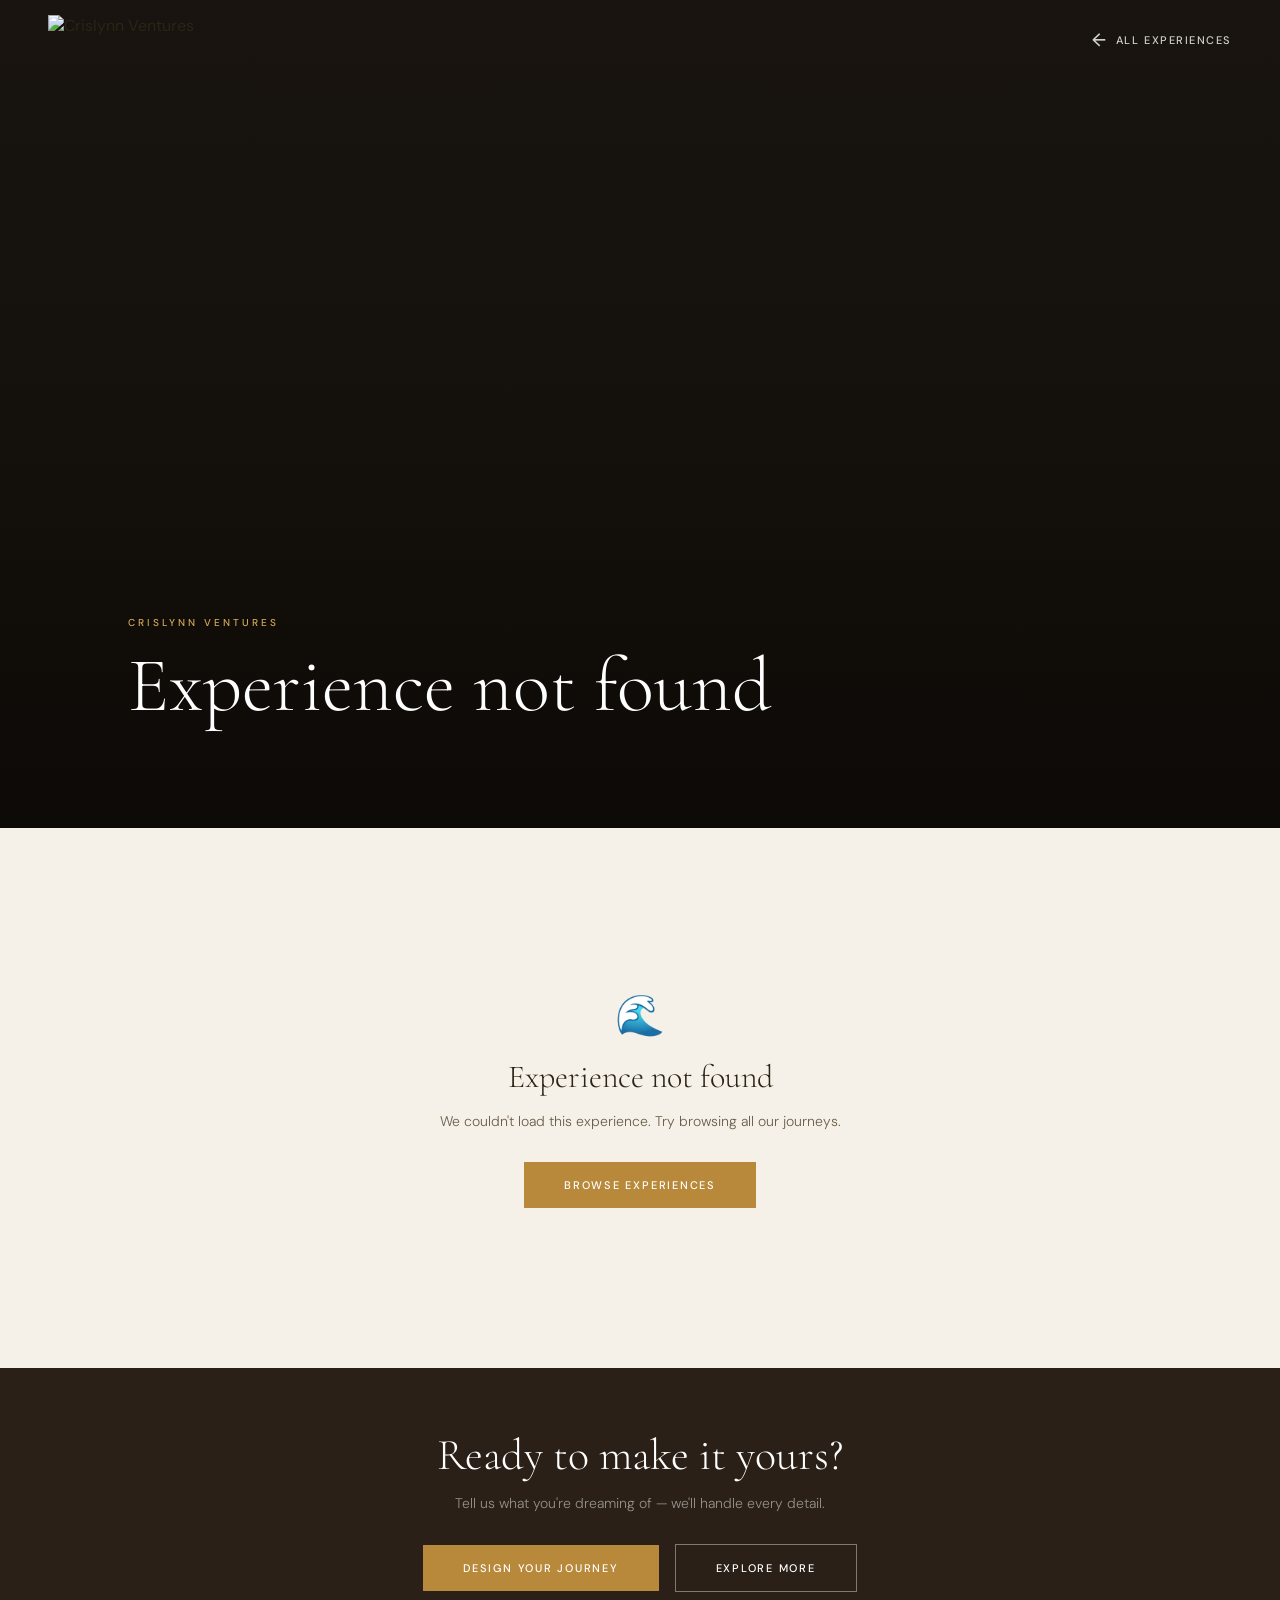
==== experience.html @ db5f06ef "Update experience.html" ====
<!DOCTYPE html>
<html lang="en">
<head>
  <meta charset="UTF-8">
  <meta name="viewport" content="width=device-width, initial-scale=1.0">
  <title>Experience — Crislynn Ventures</title>
  <meta name="description" content="">

  <!-- OG tags — filled dynamically -->
  <meta property="og:type" content="website">
  <meta property="og:site_name" content="Crislynn Ventures">
  <meta property="og:title" content="">
  <meta property="og:description" content="">
  <meta property="og:image" content="">

  <link rel="preconnect" href="https://fonts.googleapis.com">
  <link rel="preconnect" href="https://fonts.gstatic.com" crossorigin>
  <link href="https://fonts.googleapis.com/css2?family=Cormorant+Garamond:ital,wght@0,300;0,400;0,500;1,300;1,400&family=DM+Sans:wght@300;400;500&display=swap" rel="stylesheet">

  <style>
    *, *::before, *::after { box-sizing: border-box; margin: 0; padding: 0; }
    :root {
      --gold: #B8893A;
      --gold-light: #D4A85A;
      --gold-pale: #E8C98A;
      --dark: #1A1510;
      --dark-mid: #2A2018;
      --cream: #F5F0E8;
      --text-dark: #2C2416;
      --text-mid: #6B5E4A;
      --text-light: #9A8C7A;
      --maroon: #551516;
      --green: #02423E;
      --white: #FFFFFF;
      --nav-h: 80px;
    }
    html { scroll-behavior: smooth; }
    body { font-family: 'DM Sans', sans-serif; background: var(--cream); color: var(--text-dark); }

    /* ── NAV ── */
    nav {
      position: fixed; top: 0; left: 0; right: 0; z-index: 100;
      height: var(--nav-h);
      display: flex; align-items: center; justify-content: space-between;
      padding: 0 48px;
      transition: background 0.4s, box-shadow 0.4s;
    }
    nav.scrolled { background: var(--maroon); box-shadow: 0 1px 0 #a7703a; }
    .nav-logo img { height: 50px; width: auto; display: block; }
    .nav-back {
      font-size: 11px; font-weight: 500; letter-spacing: 0.14em; text-transform: uppercase;
      color: rgba(255,255,255,0.8); text-decoration: none;
      display: flex; align-items: center; gap: 8px;
      transition: color 0.3s;
    }
    .nav-back:hover { color: var(--gold-pale); }
    .nav-back-arrow { font-size: 18px; line-height: 1; }

    /* ── HERO ── */
    .exp-hero {
      height: 92vh; min-height: 600px;
      position: relative; overflow: hidden;
      display: flex; align-items: flex-end;
    }
    .exp-hero-media {
      position: absolute; inset: 0;
      background: var(--dark); /* fallback */
    }
    .exp-hero-media img,
    .exp-hero-media video {
      position: absolute; inset: 0;
      width: 100%; height: 100%;
      object-fit: cover;
      display: block;
    }
    .exp-hero-overlay {
      position: absolute; inset: 0;
      background: linear-gradient(to top, rgba(10,8,5,0.85) 0%, rgba(10,8,5,0.35) 50%, rgba(10,8,5,0.1) 100%);
    }
    .exp-hero-content {
      position: relative; z-index: 2;
      padding: 0 10vw 80px;
      max-width: 900px;
    }
    .exp-hero-eyebrow {
      font-size: 10px; font-weight: 500; letter-spacing: 0.3em; text-transform: uppercase;
      color: var(--gold-light); margin-bottom: 16px; display: block;
    }
    .exp-hero-title {
      font-family: 'Cormorant Garamond', serif;
      font-size: clamp(40px, 6vw, 80px);
      font-weight: 300; color: var(--white);
      line-height: 1.08; margin-bottom: 20px;
    }
    .exp-hero-desc {
      font-size: 16px; font-weight: 300;
      color: rgba(255,255,255,0.7);
      line-height: 1.75; max-width: 560px;
    }

    /* ── LOADING / ERROR ── */
    .state-screen {
      min-height: 60vh; display: flex;
      flex-direction: column; align-items: center; justify-content: center;
      gap: 16px; text-align: center; padding: 48px;
    }
    .state-screen .icon { font-size: 40px; }
    .state-screen h2 {
      font-family: 'Cormorant Garamond', serif;
      font-size: 32px; font-weight: 300; color: var(--text-dark);
    }
    .state-screen p { font-size: 14px; font-weight: 300; color: var(--text-mid); }
    .spinner {
      width: 32px; height: 32px;
      border: 2px solid rgba(184,137,58,0.2);
      border-top-color: var(--gold);
      border-radius: 50%;
      animation: spin 0.8s linear infinite;
    }
    @keyframes spin { to { transform: rotate(360deg); } }

    /* ── CONTENT BODY ── */
    .exp-body {
      max-width: 1100px; margin: 0 auto;
      padding: 80px 48px;
      display: grid;
      grid-template-columns: 1.1fr 0.9fr;
      gap: 80px;
      align-items: start;
    }

    /* left: about + itinerary */
    .exp-about-label {
      font-size: 10px; font-weight: 500; letter-spacing: 0.3em; text-transform: uppercase;
      color: var(--gold); margin-bottom: 16px; display: block;
    }
    .exp-about-title {
      font-family: 'Cormorant Garamond', serif;
      font-size: clamp(28px, 3.5vw, 44px);
      font-weight: 300; color: var(--text-dark);
      line-height: 1.2; margin-bottom: 24px;
    }
    .exp-about-body {
      font-size: 15px; font-weight: 300;
      color: var(--text-mid); line-height: 1.85;
      margin-bottom: 48px;
    }

    /* itinerary */
    .itinerary-heading {
      font-size: 10px; font-weight: 500; letter-spacing: 0.3em;
      text-transform: uppercase; color: var(--gold);
      margin-bottom: 24px; display: block;
      padding-top: 40px;
      border-top: 1px solid rgba(107,94,74,0.15);
    }
    .itinerary-list { list-style: none; }
    .itinerary-item {
      display: flex; gap: 16px; align-items: flex-start;
      padding: 14px 0;
      border-bottom: 1px solid rgba(107,94,74,0.1);
    }
    .itinerary-dot {
      width: 7px; height: 7px; border-radius: 50%;
      background: var(--gold); flex-shrink: 0; margin-top: 6px;
    }
    .itinerary-text {
      font-size: 14px; font-weight: 300;
      color: var(--text-mid); line-height: 1.6;
    }

    /* right: booking card */
    .booking-card {
      background: var(--white);
      border: 1px solid rgba(107,94,74,0.12);
      padding: 36px 32px;
      position: sticky; top: 100px;
    }
    .booking-tag {
      display: inline-block;
      font-size: 9px; letter-spacing: 0.2em; text-transform: uppercase;
      background: var(--maroon); color: var(--white);
      padding: 5px 12px; margin-bottom: 20px;
    }
    .booking-title {
      font-family: 'Cormorant Garamond', serif;
      font-size: 26px; font-weight: 300; color: var(--text-dark);
      line-height: 1.2; margin-bottom: 8px;
    }
    .booking-price {
      font-size: 13px; font-weight: 300; color: var(--text-light);
      margin-bottom: 28px;
    }
    .booking-price strong {
      font-family: 'Cormorant Garamond', serif;
      font-size: 36px; font-weight: 300; color: var(--text-dark);
    }
    .booking-divider { height: 1px; background: rgba(107,94,74,0.12); margin: 0 0 24px; }
    .booking-detail { display: flex; justify-content: space-between; margin-bottom: 14px; }
    .booking-detail-label { font-size: 11px; color: var(--text-light); letter-spacing: 0.05em; }
    .booking-detail-value { font-size: 13px; font-weight: 500; color: var(--text-dark); }
    .booking-includes {
      margin: 24px 0;
      padding: 20px;
      background: rgba(184,137,58,0.06);
    }
    .booking-includes-label {
      font-size: 9px; letter-spacing: 0.2em; text-transform: uppercase;
      color: var(--gold); margin-bottom: 12px; display: block;
    }
    .booking-include-item {
      font-size: 13px; font-weight: 300; color: var(--text-mid);
      padding: 5px 0;
      display: flex; gap: 8px; align-items: center;
    }
    .booking-include-item::before {
      content: '✓'; color: var(--green);
      font-size: 12px; font-weight: 500; flex-shrink: 0;
    }
    .booking-cta {
      display: block; width: 100%; text-align: center;
      background: var(--maroon); color: var(--white);
      padding: 16px 24px;
      font-size: 11px; font-weight: 500; letter-spacing: 0.16em; text-transform: uppercase;
      text-decoration: none; border: none; cursor: pointer;
      transition: background 0.3s; margin-top: 8px;
    }
    .booking-cta:hover { background: var(--dark); }
    .booking-note {
      font-size: 11px; font-weight: 300; color: var(--text-light);
      text-align: center; margin-top: 12px; line-height: 1.5;
    }

    /* ── GALLERY ── */
    .exp-gallery {
      max-width: 1100px; margin: 0 auto;
      padding: 0 48px 80px;
    }
    .gallery-label {
      font-size: 10px; font-weight: 500; letter-spacing: 0.3em;
      text-transform: uppercase; color: var(--gold);
      margin-bottom: 24px; display: block;
    }
    .gallery-grid {
      display: grid;
      grid-template-columns: repeat(3, 1fr);
      gap: 12px;
    }
    .gallery-img {
      aspect-ratio: 4/3; object-fit: cover;
      width: 100%; display: block;
      transition: opacity 0.3s;
    }
    .gallery-img:hover { opacity: 0.88; }

    /* ── FOOTER STRIP ── */
    .exp-footer-strip {
      background: var(--dark-mid);
      padding: 60px 48px;
      text-align: center;
    }
    .exp-footer-strip h3 {
      font-family: 'Cormorant Garamond', serif;
      font-size: clamp(28px, 3.5vw, 44px);
      font-weight: 300; color: var(--white);
      margin-bottom: 12px;
    }
    .exp-footer-strip p {
      font-size: 14px; font-weight: 300; color: rgba(255,255,255,0.5);
      margin-bottom: 32px;
    }
    .btn-primary {
      background: var(--gold); color: var(--white);
      padding: 16px 40px;
      font-size: 11px; font-weight: 500; letter-spacing: 0.16em; text-transform: uppercase;
      text-decoration: none; display: inline-block;
      transition: background 0.3s;
    }
    .btn-primary:hover { background: var(--maroon); }
    .btn-outline {
      background: transparent; color: var(--white);
      padding: 16px 40px;
      font-size: 11px; font-weight: 500; letter-spacing: 0.16em; text-transform: uppercase;
      text-decoration: none; display: inline-block;
      border: 1px solid rgba(255,255,255,0.4);
      margin-left: 12px;
      transition: border-color 0.3s, background 0.3s;
    }
    .btn-outline:hover { border-color: var(--white); background: rgba(255,255,255,0.08); }

    /* responsive */
    @media (max-width: 900px) {
      .exp-body { grid-template-columns: 1fr; padding: 60px 24px; gap: 48px; }
      .booking-card { position: static; }
      .exp-gallery { padding: 0 24px 60px; }
      .gallery-grid { grid-template-columns: 1fr 1fr; }
    }
    @media (max-width: 600px) {
      nav { padding: 0 24px; }
      .exp-hero-content { padding: 0 6vw 60px; }
      .gallery-grid { grid-template-columns: 1fr; }
      .exp-footer-strip { padding: 60px 24px; }
    }
  </style>
</head>
<body>

<!-- NAV -->
<nav id="navbar">
  <div class="nav-logo">
    <img src="https://njugush2063.github.io/Crislynn/images/Crislynn-logo.png" alt="Crislynn Ventures">
  </div>
  <a href="index.html" class="nav-back">
    <span class="nav-back-arrow">←</span> All Experiences
  </a>
</nav>

<!-- HERO — filled by JS -->
<section class="exp-hero" id="expHero">
  <div class="exp-hero-media" id="expMedia"></div>
  <div class="exp-hero-overlay"></div>
  <div class="exp-hero-content">
    <span class="exp-hero-eyebrow" id="expCategory">Crislynn Ventures</span>
    <h1 class="exp-hero-title" id="expTitle">Loading experience…</h1>
    <p class="exp-hero-desc" id="expDesc"></p>
  </div>
</section>

<!-- LOADING STATE -->
<div class="state-screen" id="loadingState">
  <div class="spinner"></div>
  <p>Loading experience details…</p>
</div>

<!-- MAIN CONTENT — hidden until loaded -->
<div id="mainContent" style="display:none">

  <div class="exp-body">
    <!-- LEFT -->
    <div>
      <span class="exp-about-label">About this experience</span>
      <h2 class="exp-about-title" id="bodyTitle"></h2>
      <div class="exp-about-body" id="bodyDesc"></div>

      <span class="itinerary-heading" id="itineraryHeading" style="display:none">What's included</span>
      <ul class="itinerary-list" id="itineraryList"></ul>
    </div>

    <!-- RIGHT: booking card -->
    <div>
      <div class="booking-card">
        <span class="booking-tag" id="bookingTag">Full Day</span>
        <div class="booking-title" id="bookingTitle"></div>
        <div class="booking-price" id="bookingPrice" style="display:none">
          From <strong id="priceValue"></strong> per person
        </div>
        <div class="booking-divider"></div>
        <div class="booking-detail">
          <span class="booking-detail-label">Duration</span>
          <span class="booking-detail-value" id="bookingDuration">—</span>
        </div>
        <div class="booking-detail">
          <span class="booking-detail-label">Group size</span>
          <span class="booking-detail-value" id="bookingGroup">Private or small group</span>
        </div>
        <div class="booking-detail">
          <span class="booking-detail-label">Departures</span>
          <span class="booking-detail-value" id="bookingDepartures">Daily, on request</span>
        </div>
        <div class="booking-includes" id="bookingIncludes" style="display:none">
          <span class="booking-includes-label">Included</span>
          <div id="includesList"></div>
        </div>
        <a href="index.html#contact" class="booking-cta">Book This Experience</a>
        <p class="booking-note">We respond within 2 hours · No payment required to enquire</p>
      </div>
    </div>
  </div>

  <!-- GALLERY -->
  <div class="exp-gallery" id="gallerySection" style="display:none">
    <span class="gallery-label">Gallery</span>
    <div class="gallery-grid" id="galleryGrid"></div>
  </div>

</div>

<!-- ERROR STATE -->
<div class="state-screen" id="errorState" style="display:none">
  <div class="icon">🌊</div>
  <h2>Experience not found</h2>
  <p>We couldn't load this experience. Try browsing all our journeys.</p>
  <a href="index.html#experiences" class="btn-primary" style="margin-top:16px">Browse Experiences</a>
</div>

<!-- FOOTER STRIP -->
<div class="exp-footer-strip">
  <h3>Ready to make it yours?</h3>
  <p>Tell us what you're dreaming of — we'll handle every detail.</p>
  <a href="index.html#contact" class="btn-primary">Design Your Journey</a>
  <a href="index.html#experiences" class="btn-outline">Explore More</a>
</div>

<!-- =============================================
     SUPABASE CONFIG
     Replace YOUR_SUPABASE_URL and YOUR_ANON_KEY
     with your actual Supabase project values
============================================= -->
<script>
const SUPABASE_URL = 'https://hcalcyyzwtwbupkxpwkn.supabase.co';
const SUPABASE_ANON_KEY = 'eyJhbGciOiJIUzI1NiIsInR5cCI6IkpXVCJ9.eyJpc3MiOiJzdXBhYmFzZSIsInJlZiI6ImhjYWxjeXl6d3R3YnVwa3hwd2tuIiwicm9sZSI6ImFub24iLCJpYXQiOjE3NzM1NzM2NjksImV4cCI6MjA4OTE0OTY2OX0.-VkzGML-CQIuWhH49iybrxwxnX1ClCeOSim_mjfZ4gM';

// ── Navbar scroll ──
const navbar = document.getElementById('navbar');
window.addEventListener('scroll', () => {
  navbar.classList.toggle('scrolled', window.scrollY > 60);
});

// ── Get slug from URL ──
const params = new URLSearchParams(window.location.search);
const slug = params.get('slug');

async function loadExperience() {
  if (!slug) { showError(); return; }

  try {
    const res = await fetch(
      `${SUPABASE_URL}/rest/v1/experiences?slug=eq.${encodeURIComponent(slug)}&select=*`,
      {
        headers: {
          'apikey': SUPABASE_ANON_KEY,
          'Authorization': `Bearer ${SUPABASE_ANON_KEY}`,
          'Content-Type': 'application/json'
        }
      }
    );

    if (!res.ok) throw new Error('Fetch failed');
    const data = await res.json();
    if (!data || data.length === 0) { showError(); return; }

    render(data[0]);

  } catch (err) {
    console.error('Supabase error:', err);
    showError();
  }
}

function render(exp) {
  // update <title> and OG meta — uses your column names: tagline, description
  document.title = `${exp.title} — Crislynn Ventures`;
  document.querySelector('meta[name="description"]').setAttribute('content', exp.tagline || exp.description || exp.title);
  document.querySelector('meta[property="og:title"]').setAttribute('content', exp.title);
  document.querySelector('meta[property="og:description"]').setAttribute('content', exp.tagline || exp.description || '');
  if (exp.hero_image) {
    document.querySelector('meta[property="og:image"]').setAttribute('content', exp.hero_image);
  }

  // hero media
  const media = document.getElementById('expMedia');
  if (exp.hero_image) {
    const img = document.createElement('img');
    img.src = exp.hero_image;
    img.alt = exp.title;
    media.appendChild(img);
  }

  // hero text — tagline is the short one-liner, description is the medium paragraph
  document.getElementById('expCategory').textContent = exp.category || 'Crislynn Ventures';
  document.getElementById('expTitle').textContent = exp.title;
  document.getElementById('expDesc').textContent = exp.tagline || '';

  // body — long_desc is the full rich paragraph, fallback to description
  document.getElementById('bodyTitle').textContent = exp.title;
  document.getElementById('bodyDesc').textContent = exp.long_desc || exp.description || '';

  // itinerary — JSONB array from Supabase
  const itinerary = exp.itinerary;
  if (itinerary && itinerary.length > 0) {
    document.getElementById('itineraryHeading').style.display = 'block';
    const list = document.getElementById('itineraryList');
    itinerary.forEach(item => {
      const li = document.createElement('li');
      li.className = 'itinerary-item';
      li.innerHTML = `<div class="itinerary-dot"></div><span class="itinerary-text">${item}</span>`;
      list.appendChild(li);
    });
  }

  // booking card — duration_tag is your column name
  document.getElementById('bookingTag').textContent = exp.duration_tag || 'Full Day';
  document.getElementById('bookingTitle').textContent = exp.title;
  if (exp.price_from) {
    document.getElementById('bookingPrice').style.display = 'block';
    document.getElementById('priceValue').textContent = `KES ${Number(exp.price_from).toLocaleString()}`;
  }
  if (exp.duration_tag) document.getElementById('bookingDuration').textContent = exp.duration_tag;
  if (exp.group_size)   document.getElementById('bookingGroup').textContent = exp.group_size;
  if (exp.departures)   document.getElementById('bookingDepartures').textContent = exp.departures;

  // what's included — JSONB array
  const includes = exp.includes;
  if (includes && includes.length > 0) {
    document.getElementById('bookingIncludes').style.display = 'block';
    const includesList = document.getElementById('includesList');
    includes.forEach(item => {
      const div = document.createElement('div');
      div.className = 'booking-include-item';
      div.textContent = item;
      includesList.appendChild(div);
    });
  }

  // gallery — JSONB array of image URLs
  const gallery = exp.gallery_images;
  if (gallery && gallery.length > 0) {
    document.getElementById('gallerySection').style.display = 'block';
    const grid = document.getElementById('galleryGrid');
    gallery.forEach((url, i) => {
      const img = document.createElement('img');
      img.src = url;
      img.alt = `${exp.title} — photo ${i + 1}`;
      img.className = 'gallery-img';
      img.loading = 'lazy';
      grid.appendChild(img);
    });
  }

  // show content, hide loader
  document.getElementById('loadingState').style.display = 'none';
  document.getElementById('mainContent').style.display = 'block';
}

function showError() {
  document.getElementById('loadingState').style.display = 'none';
  document.getElementById('errorState').style.display = 'flex';
  document.getElementById('expTitle').textContent = 'Experience not found';
}

loadExperience();
</script>
</body>
</html>
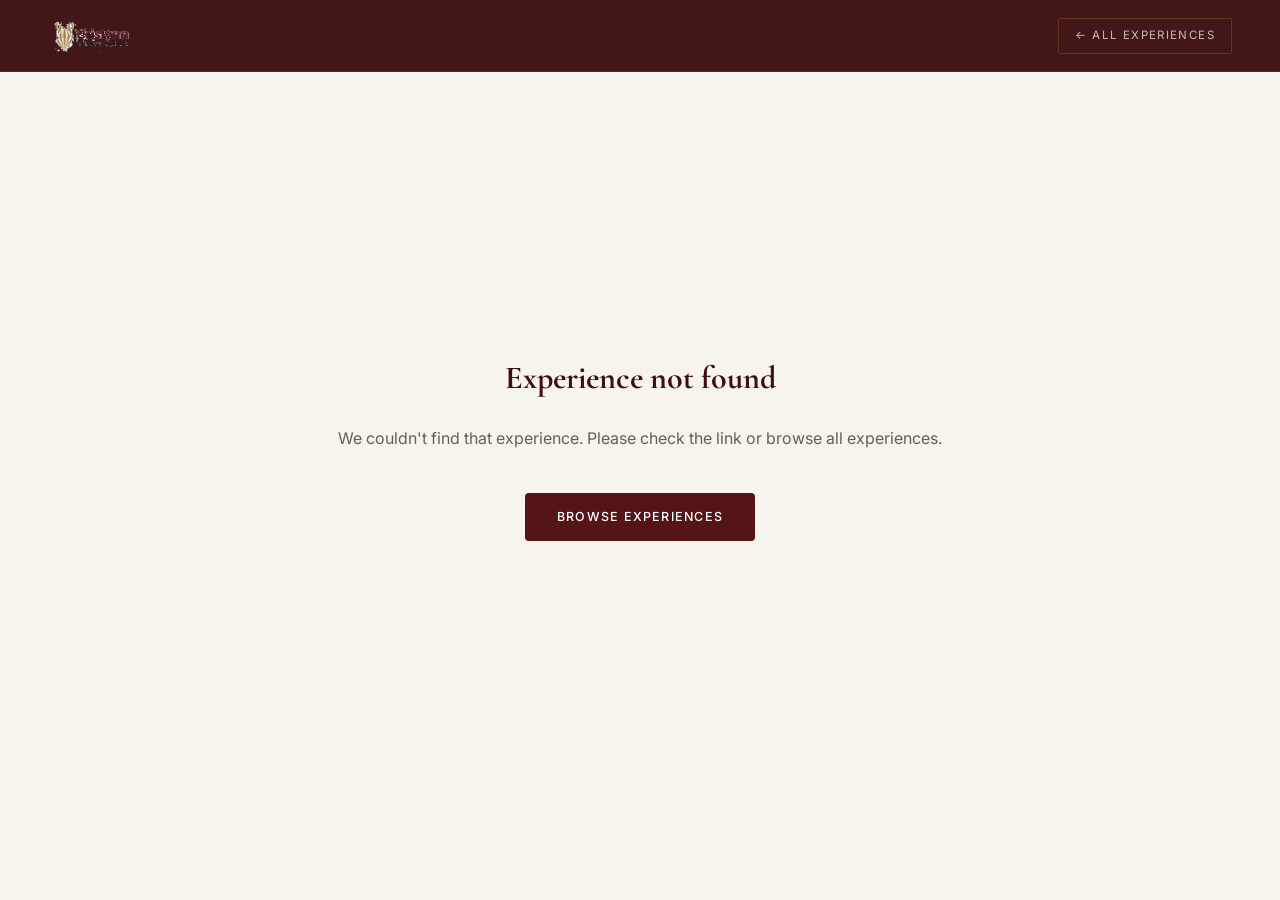
==== commit 2c765253: "Add files via upload" ====
--- a/experience.html
+++ b/experience.html
@@ -1,544 +1,105 @@
 <!DOCTYPE html>
 <html lang="en">
 <head>
-  <meta charset="UTF-8">
-  <meta name="viewport" content="width=device-width, initial-scale=1.0">
+  <meta charset="UTF-8" />
+  <meta name="viewport" content="width=device-width, initial-scale=1.0" />
   <title>Experience — Crislynn Ventures</title>
-  <meta name="description" content="">
+  <meta name="description" content="Boutique travel experiences on the Kenyan Coast." />
+  <meta property="og:title" content="Experience — Crislynn Ventures" />
+  <meta property="og:image" content="https://images.pexels.com/photos/1320684/pexels-photo-1320684.jpeg" />
+  <!-- Shared styles -->
+  <link rel="stylesheet" href="styles.css" />
+  <!-- Experience-specific styles -->
+  <link rel="stylesheet" href="experience.css" />
+  <link href="https://fonts.googleapis.com/css2?family=Cormorant+Garamond:ital,wght@0,400;0,600;1,400&family=Inter:wght@300;400;500&display=swap" rel="stylesheet" />
+</head>
+<body class="experience-page">
 
-  <!-- OG tags — filled dynamically -->
-  <meta property="og:type" content="website">
-  <meta property="og:site_name" content="Crislynn Ventures">
-  <meta property="og:title" content="">
-  <meta property="og:description" content="">
-  <meta property="og:image" content="">
+  <!-- NAV -->
+  <nav class="exp-nav">
+    <a href="index.html">
+      <img class="nav-logo-img" src="[data-uri]" alt="Crislynn Ventures" />
+    </a>
+    <a href="index.html#experiences" class="back-link">← All Experiences</a>
+  </nav>
 
-  <link rel="preconnect" href="https://fonts.googleapis.com">
-  <link rel="preconnect" href="https://fonts.gstatic.com" crossorigin>
-  <link href="https://fonts.googleapis.com/css2?family=Cormorant+Garamond:ital,wght@0,300;0,400;0,500;1,300;1,400&family=DM+Sans:wght@300;400;500&display=swap" rel="stylesheet">
+  <!-- LOADING STATE -->
+  <div id="exp-loading" class="exp-loading">
+    <div class="loading-spinner"></div>
+    <p>Loading experience…</p>
+  </div>
 
-  <style>
-    *, *::before, *::after { box-sizing: border-box; margin: 0; padding: 0; }
-    :root {
-      --gold: #B8893A;
-      --gold-light: #D4A85A;
-      --gold-pale: #E8C98A;
-      --dark: #1A1510;
-      --dark-mid: #2A2018;
-      --cream: #F5F0E8;
-      --text-dark: #2C2416;
-      --text-mid: #6B5E4A;
-      --text-light: #9A8C7A;
-      --maroon: #551516;
-      --green: #02423E;
-      --white: #FFFFFF;
-      --nav-h: 80px;
-    }
-    html { scroll-behavior: smooth; }
-    body { font-family: 'DM Sans', sans-serif; background: var(--cream); color: var(--text-dark); }
+  <!-- ERROR STATE -->
+  <div id="exp-error" class="exp-error" style="display:none;">
+    <h2>Experience not found</h2>
+    <p>We couldn't find that experience. Please check the link or browse all experiences.</p>
+    <a href="index.html#experiences" class="btn-primary">Browse Experiences</a>
+  </div>
 
-    /* ── NAV ── */
-    nav {
-      position: fixed; top: 0; left: 0; right: 0; z-index: 100;
-      height: var(--nav-h);
-      display: flex; align-items: center; justify-content: space-between;
-      padding: 0 48px;
-      transition: background 0.4s, box-shadow 0.4s;
-    }
-    nav.scrolled { background: var(--maroon); box-shadow: 0 1px 0 #a7703a; }
-    .nav-logo img { height: 50px; width: auto; display: block; }
-    .nav-back {
-      font-size: 11px; font-weight: 500; letter-spacing: 0.14em; text-transform: uppercase;
-      color: rgba(255,255,255,0.8); text-decoration: none;
-      display: flex; align-items: center; gap: 8px;
-      transition: color 0.3s;
-    }
-    .nav-back:hover { color: var(--gold-pale); }
-    .nav-back-arrow { font-size: 18px; line-height: 1; }
+  <!-- EXPERIENCE CONTENT -->
+  <main id="exp-content" style="display:none;">
 
-    /* ── HERO ── */
-    .exp-hero {
-      height: 92vh; min-height: 600px;
-      position: relative; overflow: hidden;
-      display: flex; align-items: flex-end;
-    }
-    .exp-hero-media {
-      position: absolute; inset: 0;
-      background: var(--dark); /* fallback */
-    }
-    .exp-hero-media img,
-    .exp-hero-media video {
-      position: absolute; inset: 0;
-      width: 100%; height: 100%;
-      object-fit: cover;
-      display: block;
-    }
-    .exp-hero-overlay {
-      position: absolute; inset: 0;
-      background: linear-gradient(to top, rgba(10,8,5,0.85) 0%, rgba(10,8,5,0.35) 50%, rgba(10,8,5,0.1) 100%);
-    }
-    .exp-hero-content {
-      position: relative; z-index: 2;
-      padding: 0 10vw 80px;
-      max-width: 900px;
-    }
-    .exp-hero-eyebrow {
-      font-size: 10px; font-weight: 500; letter-spacing: 0.3em; text-transform: uppercase;
-      color: var(--gold-light); margin-bottom: 16px; display: block;
-    }
-    .exp-hero-title {
-      font-family: 'Cormorant Garamond', serif;
-      font-size: clamp(40px, 6vw, 80px);
-      font-weight: 300; color: var(--white);
-      line-height: 1.08; margin-bottom: 20px;
-    }
-    .exp-hero-desc {
-      font-size: 16px; font-weight: 300;
-      color: rgba(255,255,255,0.7);
-      line-height: 1.75; max-width: 560px;
-    }
-
-    /* ── LOADING / ERROR ── */
-    .state-screen {
-      min-height: 60vh; display: flex;
-      flex-direction: column; align-items: center; justify-content: center;
-      gap: 16px; text-align: center; padding: 48px;
-    }
-    .state-screen .icon { font-size: 40px; }
-    .state-screen h2 {
-      font-family: 'Cormorant Garamond', serif;
-      font-size: 32px; font-weight: 300; color: var(--text-dark);
-    }
-    .state-screen p { font-size: 14px; font-weight: 300; color: var(--text-mid); }
-    .spinner {
-      width: 32px; height: 32px;
-      border: 2px solid rgba(184,137,58,0.2);
-      border-top-color: var(--gold);
-      border-radius: 50%;
-      animation: spin 0.8s linear infinite;
-    }
-    @keyframes spin { to { transform: rotate(360deg); } }
-
-    /* ── CONTENT BODY ── */
-    .exp-body {
-      max-width: 1100px; margin: 0 auto;
-      padding: 80px 48px;
-      display: grid;
-      grid-template-columns: 1.1fr 0.9fr;
-      gap: 80px;
-      align-items: start;
-    }
-
-    /* left: about + itinerary */
-    .exp-about-label {
-      font-size: 10px; font-weight: 500; letter-spacing: 0.3em; text-transform: uppercase;
-      color: var(--gold); margin-bottom: 16px; display: block;
-    }
-    .exp-about-title {
-      font-family: 'Cormorant Garamond', serif;
-      font-size: clamp(28px, 3.5vw, 44px);
-      font-weight: 300; color: var(--text-dark);
-      line-height: 1.2; margin-bottom: 24px;
-    }
-    .exp-about-body {
-      font-size: 15px; font-weight: 300;
-      color: var(--text-mid); line-height: 1.85;
-      margin-bottom: 48px;
-    }
-
-    /* itinerary */
-    .itinerary-heading {
-      font-size: 10px; font-weight: 500; letter-spacing: 0.3em;
-      text-transform: uppercase; color: var(--gold);
-      margin-bottom: 24px; display: block;
-      padding-top: 40px;
-      border-top: 1px solid rgba(107,94,74,0.15);
-    }
-    .itinerary-list { list-style: none; }
-    .itinerary-item {
-      display: flex; gap: 16px; align-items: flex-start;
-      padding: 14px 0;
-      border-bottom: 1px solid rgba(107,94,74,0.1);
-    }
-    .itinerary-dot {
-      width: 7px; height: 7px; border-radius: 50%;
-      background: var(--gold); flex-shrink: 0; margin-top: 6px;
-    }
-    .itinerary-text {
-      font-size: 14px; font-weight: 300;
-      color: var(--text-mid); line-height: 1.6;
-    }
-
-    /* right: booking card */
-    .booking-card {
-      background: var(--white);
-      border: 1px solid rgba(107,94,74,0.12);
-      padding: 36px 32px;
-      position: sticky; top: 100px;
-    }
-    .booking-tag {
-      display: inline-block;
-      font-size: 9px; letter-spacing: 0.2em; text-transform: uppercase;
-      background: var(--maroon); color: var(--white);
-      padding: 5px 12px; margin-bottom: 20px;
-    }
-    .booking-title {
-      font-family: 'Cormorant Garamond', serif;
-      font-size: 26px; font-weight: 300; color: var(--text-dark);
-      line-height: 1.2; margin-bottom: 8px;
-    }
-    .booking-price {
-      font-size: 13px; font-weight: 300; color: var(--text-light);
-      margin-bottom: 28px;
-    }
-    .booking-price strong {
-      font-family: 'Cormorant Garamond', serif;
-      font-size: 36px; font-weight: 300; color: var(--text-dark);
-    }
-    .booking-divider { height: 1px; background: rgba(107,94,74,0.12); margin: 0 0 24px; }
-    .booking-detail { display: flex; justify-content: space-between; margin-bottom: 14px; }
-    .booking-detail-label { font-size: 11px; color: var(--text-light); letter-spacing: 0.05em; }
-    .booking-detail-value { font-size: 13px; font-weight: 500; color: var(--text-dark); }
-    .booking-includes {
-      margin: 24px 0;
-      padding: 20px;
-      background: rgba(184,137,58,0.06);
-    }
-    .booking-includes-label {
-      font-size: 9px; letter-spacing: 0.2em; text-transform: uppercase;
-      color: var(--gold); margin-bottom: 12px; display: block;
-    }
-    .booking-include-item {
-      font-size: 13px; font-weight: 300; color: var(--text-mid);
-      padding: 5px 0;
-      display: flex; gap: 8px; align-items: center;
-    }
-    .booking-include-item::before {
-      content: '✓'; color: var(--green);
-      font-size: 12px; font-weight: 500; flex-shrink: 0;
-    }
-    .booking-cta {
-      display: block; width: 100%; text-align: center;
-      background: var(--maroon); color: var(--white);
-      padding: 16px 24px;
-      font-size: 11px; font-weight: 500; letter-spacing: 0.16em; text-transform: uppercase;
-      text-decoration: none; border: none; cursor: pointer;
-      transition: background 0.3s; margin-top: 8px;
-    }
-    .booking-cta:hover { background: var(--dark); }
-    .booking-note {
-      font-size: 11px; font-weight: 300; color: var(--text-light);
-      text-align: center; margin-top: 12px; line-height: 1.5;
-    }
-
-    /* ── GALLERY ── */
-    .exp-gallery {
-      max-width: 1100px; margin: 0 auto;
-      padding: 0 48px 80px;
-    }
-    .gallery-label {
-      font-size: 10px; font-weight: 500; letter-spacing: 0.3em;
-      text-transform: uppercase; color: var(--gold);
-      margin-bottom: 24px; display: block;
-    }
-    .gallery-grid {
-      display: grid;
-      grid-template-columns: repeat(3, 1fr);
-      gap: 12px;
-    }
-    .gallery-img {
-      aspect-ratio: 4/3; object-fit: cover;
-      width: 100%; display: block;
-      transition: opacity 0.3s;
-    }
-    .gallery-img:hover { opacity: 0.88; }
-
-    /* ── FOOTER STRIP ── */
-    .exp-footer-strip {
-      background: var(--dark-mid);
-      padding: 60px 48px;
-      text-align: center;
-    }
-    .exp-footer-strip h3 {
-      font-family: 'Cormorant Garamond', serif;
-      font-size: clamp(28px, 3.5vw, 44px);
-      font-weight: 300; color: var(--white);
-      margin-bottom: 12px;
-    }
-    .exp-footer-strip p {
-      font-size: 14px; font-weight: 300; color: rgba(255,255,255,0.5);
-      margin-bottom: 32px;
-    }
-    .btn-primary {
-      background: var(--gold); color: var(--white);
-      padding: 16px 40px;
-      font-size: 11px; font-weight: 500; letter-spacing: 0.16em; text-transform: uppercase;
-      text-decoration: none; display: inline-block;
-      transition: background 0.3s;
-    }
-    .btn-primary:hover { background: var(--maroon); }
-    .btn-outline {
-      background: transparent; color: var(--white);
-      padding: 16px 40px;
-      font-size: 11px; font-weight: 500; letter-spacing: 0.16em; text-transform: uppercase;
-      text-decoration: none; display: inline-block;
-      border: 1px solid rgba(255,255,255,0.4);
-      margin-left: 12px;
-      transition: border-color 0.3s, background 0.3s;
-    }
-    .btn-outline:hover { border-color: var(--white); background: rgba(255,255,255,0.08); }
-
-    /* responsive */
-    @media (max-width: 900px) {
-      .exp-body { grid-template-columns: 1fr; padding: 60px 24px; gap: 48px; }
-      .booking-card { position: static; }
-      .exp-gallery { padding: 0 24px 60px; }
-      .gallery-grid { grid-template-columns: 1fr 1fr; }
-    }
-    @media (max-width: 600px) {
-      nav { padding: 0 24px; }
-      .exp-hero-content { padding: 0 6vw 60px; }
-      .gallery-grid { grid-template-columns: 1fr; }
-      .exp-footer-strip { padding: 60px 24px; }
-    }
-  </style>
-</head>
-<body>
-
-<!-- NAV -->
-<nav id="navbar">
-  <div class="nav-logo">
-    <img src="https://njugush2063.github.io/Crislynn/images/Crislynn-logo.png" alt="Crislynn Ventures">
-  </div>
-  <a href="index.html" class="nav-back">
-    <span class="nav-back-arrow">←</span> All Experiences
-  </a>
-</nav>
-
-<!-- HERO — filled by JS -->
-<section class="exp-hero" id="expHero">
-  <div class="exp-hero-media" id="expMedia"></div>
-  <div class="exp-hero-overlay"></div>
-  <div class="exp-hero-content">
-    <span class="exp-hero-eyebrow" id="expCategory">Crislynn Ventures</span>
-    <h1 class="exp-hero-title" id="expTitle">Loading experience…</h1>
-    <p class="exp-hero-desc" id="expDesc"></p>
-  </div>
-</section>
-
-<!-- LOADING STATE -->
-<div class="state-screen" id="loadingState">
-  <div class="spinner"></div>
-  <p>Loading experience details…</p>
-</div>
-
-<!-- MAIN CONTENT — hidden until loaded -->
-<div id="mainContent" style="display:none">
-
-  <div class="exp-body">
-    <!-- LEFT -->
-    <div>
-      <span class="exp-about-label">About this experience</span>
-      <h2 class="exp-about-title" id="bodyTitle"></h2>
-      <div class="exp-about-body" id="bodyDesc"></div>
-
-      <span class="itinerary-heading" id="itineraryHeading" style="display:none">What's included</span>
-      <ul class="itinerary-list" id="itineraryList"></ul>
+    <!-- HERO — video injected by experience.js -->
+    <div class="exp-hero" id="exp-hero">
+      <div class="exp-hero-overlay"></div>
+      <div class="exp-hero-text">
+        <span class="exp-cat-label" id="exp-category-label"></span>
+        <h1 id="exp-title"></h1>
+        <p id="exp-tagline"></p>
+      </div>
     </div>
 
-    <!-- RIGHT: booking card -->
-    <div>
-      <div class="booking-card">
-        <span class="booking-tag" id="bookingTag">Full Day</span>
-        <div class="booking-title" id="bookingTitle"></div>
-        <div class="booking-price" id="bookingPrice" style="display:none">
-          From <strong id="priceValue"></strong> per person
+    <!-- BODY -->
+    <div class="exp-body">
+      <div class="exp-main">
+
+        <div class="exp-section">
+          <span class="section-eyebrow">About This Experience</span>
+          <h2 id="exp-title-body"></h2>
+          <p id="exp-long-desc"></p>
         </div>
-        <div class="booking-divider"></div>
-        <div class="booking-detail">
-          <span class="booking-detail-label">Duration</span>
-          <span class="booking-detail-value" id="bookingDuration">—</span>
+
+        <div class="exp-section">
+          <span class="section-eyebrow">Your Itinerary</span>
+          <h3>Day by Day</h3>
+          <ul class="exp-itinerary" id="exp-itinerary"></ul>
         </div>
-        <div class="booking-detail">
-          <span class="booking-detail-label">Group size</span>
-          <span class="booking-detail-value" id="bookingGroup">Private or small group</span>
+
+        <div class="exp-section">
+          <span class="section-eyebrow">Gallery</span>
+          <div class="exp-gallery" id="exp-gallery"></div>
         </div>
-        <div class="booking-detail">
-          <span class="booking-detail-label">Departures</span>
-          <span class="booking-detail-value" id="bookingDepartures">Daily, on request</span>
+
+      </div>
+
+      <!-- BOOKING CARD -->
+      <aside class="exp-sidebar">
+        <div class="booking-card">
+          <span class="booking-tag" id="booking-duration"></span>
+          <h3 id="booking-title"></h3>
+          <div class="booking-meta">
+            <div class="booking-meta-item">
+              <span class="meta-label">Group Size</span>
+              <span class="meta-val" id="booking-group"></span>
+            </div>
+            <div class="booking-meta-item">
+              <span class="meta-label">Departures</span>
+              <span class="meta-val" id="booking-departures"></span>
+            </div>
+          </div>
+          <div class="booking-includes">
+            <h5>What's Included</h5>
+            <ul id="booking-includes"></ul>
+          </div>
+          <a href="index.html#contact" class="btn-primary booking-btn">Design This Experience</a>
         </div>
-        <div class="booking-includes" id="bookingIncludes" style="display:none">
-          <span class="booking-includes-label">Included</span>
-          <div id="includesList"></div>
-        </div>
-        <a href="index.html#contact" class="booking-cta">Book This Experience</a>
-        <p class="booking-note">We respond within 2 hours · No payment required to enquire</p>
-      </div>
+      </aside>
     </div>
-  </div>
 
-  <!-- GALLERY -->
-  <div class="exp-gallery" id="gallerySection" style="display:none">
-    <span class="gallery-label">Gallery</span>
-    <div class="gallery-grid" id="galleryGrid"></div>
-  </div>
+  </main>
 
-</div>
+  <!-- Experience logic -->
+  <script src="experience.js"></script>
 
-<!-- ERROR STATE -->
-<div class="state-screen" id="errorState" style="display:none">
-  <div class="icon">🌊</div>
-  <h2>Experience not found</h2>
-  <p>We couldn't load this experience. Try browsing all our journeys.</p>
-  <a href="index.html#experiences" class="btn-primary" style="margin-top:16px">Browse Experiences</a>
-</div>
-
-<!-- FOOTER STRIP -->
-<div class="exp-footer-strip">
-  <h3>Ready to make it yours?</h3>
-  <p>Tell us what you're dreaming of — we'll handle every detail.</p>
-  <a href="index.html#contact" class="btn-primary">Design Your Journey</a>
-  <a href="index.html#experiences" class="btn-outline">Explore More</a>
-</div>
-
-<!-- =============================================
-     SUPABASE CONFIG
-     Replace YOUR_SUPABASE_URL and YOUR_ANON_KEY
-     with your actual Supabase project values
-============================================= -->
-<script>
-const SUPABASE_URL = 'https://hcalcyyzwtwbupkxpwkn.supabase.co';
-const SUPABASE_ANON_KEY = 'eyJhbGciOiJIUzI1NiIsInR5cCI6IkpXVCJ9.eyJpc3MiOiJzdXBhYmFzZSIsInJlZiI6ImhjYWxjeXl6d3R3YnVwa3hwd2tuIiwicm9sZSI6ImFub24iLCJpYXQiOjE3NzM1NzM2NjksImV4cCI6MjA4OTE0OTY2OX0.-VkzGML-CQIuWhH49iybrxwxnX1ClCeOSim_mjfZ4gM';
-
-// ── Navbar scroll ──
-const navbar = document.getElementById('navbar');
-window.addEventListener('scroll', () => {
-  navbar.classList.toggle('scrolled', window.scrollY > 60);
-});
-
-// ── Get slug from URL ──
-const params = new URLSearchParams(window.location.search);
-const slug = params.get('slug');
-
-async function loadExperience() {
-  if (!slug) { showError(); return; }
-
-  try {
-    const res = await fetch(
-      `${SUPABASE_URL}/rest/v1/experiences?slug=eq.${encodeURIComponent(slug)}&select=*`,
-      {
-        headers: {
-          'apikey': SUPABASE_ANON_KEY,
-          'Authorization': `Bearer ${SUPABASE_ANON_KEY}`,
-          'Content-Type': 'application/json'
-        }
-      }
-    );
-
-    if (!res.ok) throw new Error('Fetch failed');
-    const data = await res.json();
-    if (!data || data.length === 0) { showError(); return; }
-
-    render(data[0]);
-
-  } catch (err) {
-    console.error('Supabase error:', err);
-    showError();
-  }
-}
-
-function render(exp) {
-  // update <title> and OG meta — uses your column names: tagline, description
-  document.title = `${exp.title} — Crislynn Ventures`;
-  document.querySelector('meta[name="description"]').setAttribute('content', exp.tagline || exp.description || exp.title);
-  document.querySelector('meta[property="og:title"]').setAttribute('content', exp.title);
-  document.querySelector('meta[property="og:description"]').setAttribute('content', exp.tagline || exp.description || '');
-  if (exp.hero_image) {
-    document.querySelector('meta[property="og:image"]').setAttribute('content', exp.hero_image);
-  }
-
-  // hero media
-  const media = document.getElementById('expMedia');
-  if (exp.hero_image) {
-    const img = document.createElement('img');
-    img.src = exp.hero_image;
-    img.alt = exp.title;
-    media.appendChild(img);
-  }
-
-  // hero text — tagline is the short one-liner, description is the medium paragraph
-  document.getElementById('expCategory').textContent = exp.category || 'Crislynn Ventures';
-  document.getElementById('expTitle').textContent = exp.title;
-  document.getElementById('expDesc').textContent = exp.tagline || '';
-
-  // body — long_desc is the full rich paragraph, fallback to description
-  document.getElementById('bodyTitle').textContent = exp.title;
-  document.getElementById('bodyDesc').textContent = exp.long_desc || exp.description || '';
-
-  // itinerary — JSONB array from Supabase
-  const itinerary = exp.itinerary;
-  if (itinerary && itinerary.length > 0) {
-    document.getElementById('itineraryHeading').style.display = 'block';
-    const list = document.getElementById('itineraryList');
-    itinerary.forEach(item => {
-      const li = document.createElement('li');
-      li.className = 'itinerary-item';
-      li.innerHTML = `<div class="itinerary-dot"></div><span class="itinerary-text">${item}</span>`;
-      list.appendChild(li);
-    });
-  }
-
-  // booking card — duration_tag is your column name
-  document.getElementById('bookingTag').textContent = exp.duration_tag || 'Full Day';
-  document.getElementById('bookingTitle').textContent = exp.title;
-  if (exp.price_from) {
-    document.getElementById('bookingPrice').style.display = 'block';
-    document.getElementById('priceValue').textContent = `KES ${Number(exp.price_from).toLocaleString()}`;
-  }
-  if (exp.duration_tag) document.getElementById('bookingDuration').textContent = exp.duration_tag;
-  if (exp.group_size)   document.getElementById('bookingGroup').textContent = exp.group_size;
-  if (exp.departures)   document.getElementById('bookingDepartures').textContent = exp.departures;
-
-  // what's included — JSONB array
-  const includes = exp.includes;
-  if (includes && includes.length > 0) {
-    document.getElementById('bookingIncludes').style.display = 'block';
-    const includesList = document.getElementById('includesList');
-    includes.forEach(item => {
-      const div = document.createElement('div');
-      div.className = 'booking-include-item';
-      div.textContent = item;
-      includesList.appendChild(div);
-    });
-  }
-
-  // gallery — JSONB array of image URLs
-  const gallery = exp.gallery_images;
-  if (gallery && gallery.length > 0) {
-    document.getElementById('gallerySection').style.display = 'block';
-    const grid = document.getElementById('galleryGrid');
-    gallery.forEach((url, i) => {
-      const img = document.createElement('img');
-      img.src = url;
-      img.alt = `${exp.title} — photo ${i + 1}`;
-      img.className = 'gallery-img';
-      img.loading = 'lazy';
-      grid.appendChild(img);
-    });
-  }
-
-  // show content, hide loader
-  document.getElementById('loadingState').style.display = 'none';
-  document.getElementById('mainContent').style.display = 'block';
-}
-
-function showError() {
-  document.getElementById('loadingState').style.display = 'none';
-  document.getElementById('errorState').style.display = 'flex';
-  document.getElementById('expTitle').textContent = 'Experience not found';
-}
-
-loadExperience();
-</script>
 </body>
 </html>
--- a/styles.css
+++ b/styles.css
@@ -0,0 +1,1321 @@
+/* =============================================
+   CRISLYNN VENTURES — styles.css
+   Brand Palette:
+   --maroon:  #551516  (primary / theme)
+   --gold:    #a7703a  (accent gold)
+   --green:   #02423e  (secondary / Swahili sections)
+   --cream:   #f7f3ed  (neutral light)
+   --white:   #ffffff
+   ============================================= */
+
+*, *::before, *::after { box-sizing: border-box; margin: 0; padding: 0; }
+
+:root {
+  --maroon:      #551516;
+  --maroon-deep: #3d0f10;
+  --maroon-mid:  #6b1a1b;
+  --gold:        #a7703a;
+  --gold-light:  #c4904f;
+  --gold-pale:   #e8d5bc;
+  --green:       #02423e;
+  --green-mid:   #025248;
+  --green-dark:  #01302d;
+  --cream:       #f7f3ed;
+  --cream-dark:  #ede7db;
+  --cream-mid:   #e4ddd1;
+  --white:       #ffffff;
+  --text:        #2c2218;
+  --text-light:  #6b5d50;
+  --radius:      4px;
+  --shadow:      0 8px 32px rgba(85,21,22,0.10);
+  --transition:  0.3s ease;
+}
+
+html { scroll-behavior: smooth; }
+
+body {
+  font-family: 'Inter', sans-serif;
+  color: var(--text);
+  background: var(--cream);
+  line-height: 1.7;
+  overflow-x: hidden;
+}
+
+h1, h2, h3, h4 {
+  font-family: 'Cormorant Garamond', serif;
+  line-height: 1.2;
+}
+
+em { font-style: italic; }
+img { display: block; max-width: 100%; }
+a { text-decoration: none; color: inherit; }
+
+/* LOGO IMAGE */
+.nav-logo-img {
+  height: 44px;
+  width: auto;
+  display: block;
+  filter: brightness(1.1) contrast(1.05);
+  transition: opacity 0.3s ease;
+}
+.nav-logo-img:hover { opacity: 0.85; }
+.footer-logo-img {
+  height: 52px;
+  width: auto;
+  display: block;
+  margin-bottom: 1rem;
+  opacity: 0.92;
+  filter: brightness(1.1);
+}
+
+/* LOGO TEXT */
+.logo-text {
+  font-family: 'Cormorant Garamond', serif;
+  font-size: 1.3rem;
+  font-weight: 600;
+  letter-spacing: 0.12em;
+  color: var(--white);
+}
+.logo-text em { color: var(--gold); font-style: italic; }
+.footer-logo { font-size: 1.1rem; }
+
+/* BUTTONS */
+.btn-primary {
+  display: inline-block;
+  padding: 0.85rem 2rem;
+  background: var(--maroon);
+  color: var(--white);
+  font-family: 'Inter', sans-serif;
+  font-size: 0.78rem;
+  font-weight: 500;
+  letter-spacing: 0.1em;
+  text-transform: uppercase;
+  border: none;
+  cursor: pointer;
+  transition: background var(--transition), transform var(--transition);
+  border-radius: var(--radius);
+}
+.btn-primary:hover {
+  background: var(--maroon-mid);
+  transform: translateY(-2px);
+}
+
+.btn-ghost {
+  display: inline-block;
+  padding: 0.85rem 2rem;
+  background: transparent;
+  color: var(--white);
+  font-size: 0.78rem;
+  font-weight: 500;
+  letter-spacing: 0.1em;
+  text-transform: uppercase;
+  border: 1px solid rgba(255,255,255,0.6);
+  cursor: pointer;
+  transition: all var(--transition);
+  border-radius: var(--radius);
+}
+.btn-ghost:hover {
+  background: rgba(255,255,255,0.1);
+  border-color: var(--white);
+}
+
+.section-eyebrow {
+  display: block;
+  font-family: 'Inter', sans-serif;
+  font-size: 0.7rem;
+  font-weight: 500;
+  letter-spacing: 0.2em;
+  text-transform: uppercase;
+  color: var(--gold);
+  margin-bottom: 0.75rem;
+}
+
+/* =============================================
+   NAVBAR
+   ============================================= */
+.navbar {
+  position: fixed;
+  top: 0; left: 0; right: 0;
+  z-index: 1000;
+  display: flex;
+  align-items: center;
+  justify-content: space-between;
+  padding: 1.5rem 3rem;
+  background: transparent;
+  transition: background var(--transition), padding var(--transition), box-shadow var(--transition);
+}
+.navbar.scrolled {
+  background: rgba(61,15,16,0.97);
+  padding: 0.75rem 3rem;
+  box-shadow: 0 2px 24px rgba(0,0,0,0.35);
+  backdrop-filter: blur(8px);
+}
+.nav-links {
+  display: flex;
+  list-style: none;
+  gap: 2rem;
+}
+.nav-links a {
+  color: var(--white);
+  font-size: 0.72rem;
+  font-weight: 500;
+  letter-spacing: 0.12em;
+  text-transform: uppercase;
+  opacity: 0.85;
+  transition: opacity var(--transition), color var(--transition);
+}
+.nav-links a:hover { opacity: 1; color: var(--gold); }
+.nav-cta {
+  background: var(--gold);
+  color: var(--white);
+  padding: 0.65rem 1.4rem;
+  font-size: 0.7rem;
+  font-weight: 500;
+  letter-spacing: 0.1em;
+  text-transform: uppercase;
+  border-radius: var(--radius);
+  transition: background var(--transition);
+}
+.nav-cta:hover { background: var(--gold-light); }
+.hamburger {
+  display: none;
+  background: none;
+  border: none;
+  color: var(--white);
+  font-size: 1.5rem;
+  cursor: pointer;
+}
+
+/* =============================================
+   HERO
+   ============================================= */
+.hero {
+  position: relative;
+  height: 100vh;
+  min-height: 600px;
+  display: flex;
+  align-items: center;
+  justify-content: center;
+  overflow: hidden;
+}
+.hero-bg {
+  position: absolute;
+  inset: 0;
+  background-size: cover;
+  background-position: center;
+  background-repeat: no-repeat;
+  transform: scale(1.05);
+  animation: heroZoom 12s ease-in-out infinite alternate;
+}
+@keyframes heroZoom {
+  from { transform: scale(1.05); }
+  to   { transform: scale(1.12); }
+}
+.hero-overlay {
+  position: absolute;
+  inset: 0;
+  background: linear-gradient(
+    to bottom,
+    rgba(61,15,16,0.6) 0%,
+    rgba(61,15,16,0.25) 45%,
+    rgba(61,15,16,0.72) 100%
+  );
+}
+.hero-content {
+  position: relative;
+  z-index: 2;
+  text-align: center;
+  color: var(--white);
+  padding: 0 1.5rem;
+  max-width: 780px;
+}
+.hero-eyebrow {
+  font-size: 0.72rem;
+  letter-spacing: 0.25em;
+  text-transform: uppercase;
+  color: var(--gold-pale);
+  margin-bottom: 1.25rem;
+}
+.hero-content h1 {
+  font-size: clamp(2.8rem, 7vw, 5.5rem);
+  font-weight: 400;
+  margin-bottom: 1.25rem;
+  text-shadow: 0 2px 20px rgba(0,0,0,0.4);
+}
+.hero-sub {
+  font-size: 1.05rem;
+  font-weight: 300;
+  opacity: 0.9;
+  margin-bottom: 2.5rem;
+  max-width: 520px;
+  margin-left: auto;
+  margin-right: auto;
+}
+.hero-buttons {
+  display: flex;
+  gap: 1rem;
+  justify-content: center;
+  flex-wrap: wrap;
+}
+.hero-scroll {
+  position: absolute;
+  bottom: 2rem;
+  left: 50%;
+  transform: translateX(-50%);
+  z-index: 2;
+  display: flex;
+  flex-direction: column;
+  align-items: center;
+  gap: 0.4rem;
+  color: rgba(255,255,255,0.7);
+  font-size: 0.65rem;
+  letter-spacing: 0.15em;
+  text-transform: uppercase;
+}
+.scroll-dot {
+  width: 6px; height: 6px;
+  border-radius: 50%;
+  background: var(--gold);
+  animation: scrollBounce 1.6s ease-in-out infinite;
+}
+@keyframes scrollBounce {
+  0%, 100% { transform: translateY(0); opacity: 1; }
+  50%       { transform: translateY(6px); opacity: 0.4; }
+}
+
+/* =============================================
+   ABOUT
+   ============================================= */
+.about {
+  padding: 7rem 3rem;
+  background: var(--cream);
+  position: relative;
+  overflow: hidden;
+}
+.about::before {
+  content: '';
+  position: absolute;
+  inset: 0;
+  background-image:
+    radial-gradient(ellipse at 10% 20%, rgba(167,112,58,0.07) 0%, transparent 55%),
+    radial-gradient(ellipse at 90% 80%, rgba(85,21,22,0.05) 0%, transparent 55%);
+  pointer-events: none;
+}
+/* Subtle grain texture via SVG filter */
+.about::after {
+  content: '';
+  position: absolute;
+  inset: 0;
+  background-image: url("data:image/svg+xml,%3Csvg viewBox='0 0 200 200' xmlns='http://www.w3.org/2000/svg'%3E%3Cfilter id='n'%3E%3CfeTurbulence type='fractalNoise' baseFrequency='0.75' numOctaves='4' stitchTiles='stitch'/%3E%3C/filter%3E%3Crect width='100%25' height='100%25' filter='url(%23n)' opacity='0.03'/%3E%3C/svg%3E");
+  opacity: 0.4;
+  pointer-events: none;
+}
+.about-inner {
+  max-width: 1200px;
+  margin: 0 auto;
+  display: grid;
+  grid-template-columns: 1fr 1fr;
+  gap: 5rem;
+  align-items: center;
+  position: relative;
+  z-index: 1;
+}
+.about-image {
+  position: relative;
+  display: grid;
+  grid-template-columns: 1fr 1fr;
+  grid-template-rows: auto auto;
+  gap: 0.75rem;
+}
+.about-image .img-main {
+  grid-column: 1 / 3;
+  border-radius: var(--radius);
+  overflow: hidden;
+  aspect-ratio: 16/9;
+}
+.about-image .img-secondary {
+  border-radius: var(--radius);
+  overflow: hidden;
+  aspect-ratio: 4/3;
+}
+.about-image img {
+  width: 100%;
+  height: 100%;
+  object-fit: cover;
+  transition: transform 0.6s ease;
+  display: block;
+}
+.about-image .img-main:hover img,
+.about-image .img-secondary:hover img { transform: scale(1.04); }
+
+/* Floating badge */
+.about-badge {
+  position: absolute;
+  bottom: -1.25rem;
+  left: 50%;
+  transform: translateX(-50%);
+  background: var(--maroon);
+  color: var(--white);
+  padding: 0.6rem 1.4rem;
+  border-radius: 2px;
+  font-size: 0.7rem;
+  font-weight: 500;
+  letter-spacing: 0.18em;
+  text-transform: uppercase;
+  white-space: nowrap;
+  box-shadow: 0 4px 16px rgba(85,21,22,0.3);
+}
+
+.about-text h2 {
+  font-size: clamp(2rem, 4vw, 3rem);
+  margin-bottom: 1.5rem;
+  color: var(--maroon-deep);
+}
+.about-divider {
+  width: 48px;
+  height: 2px;
+  background: var(--gold);
+  margin-bottom: 1.5rem;
+}
+.about-text p {
+  color: var(--text-light);
+  margin-bottom: 1rem;
+  font-size: 0.97rem;
+}
+
+/* Pull quote */
+.about-quote {
+  margin: 1.75rem 0;
+  padding: 1.25rem 1.5rem;
+  border-left: 3px solid var(--gold);
+  background: var(--cream-dark);
+  border-radius: 0 4px 4px 0;
+}
+.about-quote p {
+  font-family: 'Cormorant Garamond', serif;
+  font-size: 1.15rem;
+  font-style: italic;
+  color: var(--maroon-deep);
+  margin: 0;
+  line-height: 1.6;
+}
+
+.about-stats {
+  display: flex;
+  gap: 2.5rem;
+  margin: 2rem 0;
+  padding: 1.5rem 0;
+  border-top: 1px solid var(--cream-mid);
+  border-bottom: 1px solid var(--cream-mid);
+}
+.stat { opacity: 0; transform: translateY(12px); transition: opacity 0.5s ease, transform 0.5s ease; }
+.stat.in-view { opacity: 1; transform: translateY(0); }
+.stat:nth-child(2) { transition-delay: 0.1s; }
+.stat:nth-child(3) { transition-delay: 0.2s; }
+.stat-num {
+  display: block;
+  font-family: 'Cormorant Garamond', serif;
+  font-size: 2.8rem;
+  font-weight: 600;
+  color: var(--maroon);
+  line-height: 1;
+}
+.stat-label {
+  display: block;
+  font-size: 0.72rem;
+  letter-spacing: 0.08em;
+  color: var(--text-light);
+  text-transform: uppercase;
+  margin-top: 0.25rem;
+}
+
+/* =============================================
+   STRIP INTRO
+   ============================================= */
+.strip-intro {
+  background: var(--maroon-deep);
+  text-align: center;
+  padding: 1.1rem 2rem;
+  border-top: 1px solid rgba(167,112,58,0.3);
+  border-bottom: 1px solid rgba(167,112,58,0.3);
+}
+.strip-intro p {
+  font-family: 'Cormorant Garamond', serif;
+  font-size: 1.15rem;
+  color: rgba(255,255,255,0.85);
+  letter-spacing: 0.05em;
+}
+.strip-intro em { color: var(--gold); font-style: italic; }
+
+/* =============================================
+   EXPERIENCE STRIP
+   ============================================= */
+.experience-strip {
+  display: grid;
+  grid-template-columns: repeat(4, 1fr);
+  height: 420px;
+}
+.strip-card {
+  position: relative;
+  display: flex;
+  align-items: flex-end;
+  background-size: cover;
+  background-position: center;
+  overflow: hidden;
+  cursor: pointer;
+  text-decoration: none;
+}
+.strip-card .strip-overlay {
+  position: absolute;
+  inset: 0;
+  background: linear-gradient(
+    to top,
+    rgba(61,15,16,0.82) 0%,
+    rgba(61,15,16,0.1) 60%
+  );
+  transition: background var(--transition);
+}
+.strip-card:hover .strip-overlay {
+  background: linear-gradient(
+    to top,
+    rgba(61,15,16,0.92) 0%,
+    rgba(61,15,16,0.35) 60%
+  );
+}
+.strip-content {
+  position: relative;
+  z-index: 2;
+  padding: 1.75rem 1.5rem;
+  display: flex;
+  flex-direction: column;
+  gap: 0.3rem;
+  transition: transform var(--transition);
+}
+.strip-card:hover .strip-content { transform: translateY(-6px); }
+.strip-label {
+  font-family: 'Cormorant Garamond', serif;
+  font-size: 2rem;
+  font-weight: 600;
+  color: var(--white);
+  line-height: 1;
+}
+.strip-sub {
+  font-size: 0.72rem;
+  letter-spacing: 0.15em;
+  text-transform: uppercase;
+  color: var(--gold-pale);
+}
+.strip-cta {
+  font-size: 0.75rem;
+  color: rgba(255,255,255,0);
+  letter-spacing: 0.1em;
+  text-transform: uppercase;
+  transition: color var(--transition);
+  margin-top: 0.3rem;
+}
+.strip-card:hover .strip-cta { color: var(--gold); }
+
+/* =============================================
+   EXPERIENCES SECTION
+   ============================================= */
+.experiences {
+  padding: 6rem 3rem;
+  background: var(--cream-dark);
+}
+.experiences-header {
+  text-align: center;
+  margin-bottom: 3rem;
+}
+.experiences-header h2 {
+  font-size: clamp(2rem, 4vw, 3rem);
+  color: var(--maroon-deep);
+  margin-bottom: 1.75rem;
+}
+
+/* Search bar */
+.exp-search-bar {
+  position: relative;
+  max-width: 420px;
+  margin: 0 auto 1.5rem;
+}
+.exp-search-bar .search-icon {
+  position: absolute;
+  left: 1rem;
+  top: 50%;
+  transform: translateY(-50%);
+  font-size: 0.85rem;
+  pointer-events: none;
+}
+.exp-search-bar input {
+  width: 100%;
+  padding: 0.75rem 1rem 0.75rem 2.6rem;
+  border: 1px solid rgba(167,112,58,0.35);
+  border-radius: 30px;
+  background: var(--white);
+  font-size: 0.88rem;
+  font-family: 'Inter', sans-serif;
+  color: var(--text);
+  outline: none;
+  transition: border-color var(--transition), box-shadow var(--transition);
+  box-shadow: 0 2px 8px rgba(85,21,22,0.06);
+}
+.exp-search-bar input:focus {
+  border-color: var(--gold);
+  box-shadow: 0 2px 12px rgba(167,112,58,0.2);
+}
+
+/* Filter tabs */
+.exp-filter-tabs {
+  display: flex;
+  gap: 0.5rem;
+  justify-content: center;
+  flex-wrap: wrap;
+}
+.filter-tab {
+  padding: 0.5rem 1.25rem;
+  border: 1px solid rgba(167,112,58,0.35);
+  border-radius: 30px;
+  background: transparent;
+  color: var(--text-light);
+  font-size: 0.76rem;
+  font-family: 'Inter', sans-serif;
+  font-weight: 500;
+  letter-spacing: 0.06em;
+  cursor: pointer;
+  transition: all var(--transition);
+}
+.filter-tab:hover {
+  border-color: var(--gold);
+  color: var(--gold);
+}
+.filter-tab.active {
+  background: var(--maroon);
+  border-color: var(--maroon);
+  color: var(--white);
+}
+
+/* Search results grid */
+.exp-search-results { padding-top: 1rem; }
+.search-results-grid {
+  display: grid;
+  grid-template-columns: repeat(auto-fill, minmax(300px, 1fr));
+  gap: 1.5rem;
+  max-width: 1200px;
+  margin: 0 auto;
+}
+.no-results {
+  text-align: center;
+  color: var(--text-light);
+  padding: 3rem;
+  font-size: 0.95rem;
+}
+.no-results em { color: var(--gold); font-style: italic; }
+
+.exp-page-loading {
+  display: flex;
+  flex-direction: column;
+  align-items: center;
+  gap: 1rem;
+  padding: 4rem;
+  color: var(--text-light);
+}
+
+.exp-category { margin-bottom: 4rem; }
+.category-title {
+  font-family: 'Cormorant Garamond', serif;
+  font-size: 1.5rem;
+  color: var(--maroon-deep);
+  margin-bottom: 1.5rem;
+  padding-bottom: 0.75rem;
+  border-bottom: 1px solid rgba(167,112,58,0.35);
+}
+
+.slider-wrapper {
+  position: relative;
+  display: flex;
+  align-items: center;
+  gap: 0.75rem;
+}
+.cards-track {
+  display: flex;
+  gap: 1.5rem;
+  overflow: hidden;
+  flex: 1;
+}
+
+/* EXPERIENCE CARD */
+.exp-card {
+  flex: 0 0 320px;
+  background: var(--white);
+  border-radius: 6px;
+  overflow: hidden;
+  cursor: pointer;
+  box-shadow: 0 4px 16px rgba(85,21,22,0.08);
+  transition: transform var(--transition), box-shadow var(--transition);
+}
+.exp-card:hover {
+  transform: translateY(-6px);
+  box-shadow: 0 12px 32px rgba(85,21,22,0.16);
+}
+
+/* CARD IMAGE */
+.card-img {
+  position: relative;
+  width: 100%;
+  height: 220px;
+  background-size: cover;
+  background-position: center;
+  background-repeat: no-repeat;
+  background-color: var(--maroon-deep);
+}
+.card-duration {
+  position: absolute;
+  top: 0.85rem;
+  left: 0.85rem;
+  background: var(--maroon-deep);
+  color: var(--gold-pale);
+  font-size: 0.65rem;
+  font-weight: 500;
+  letter-spacing: 0.1em;
+  text-transform: uppercase;
+  padding: 0.3rem 0.7rem;
+  border-radius: 2px;
+}
+.card-price {
+  position: absolute;
+  bottom: 0.85rem;
+  right: 0.85rem;
+  background: var(--maroon);
+  color: var(--white);
+  font-size: 0.72rem;
+  font-weight: 600;
+  padding: 0.3rem 0.75rem;
+  border-radius: 2px;
+  border: 1px solid rgba(167,112,58,0.4);
+}
+.card-body {
+  padding: 1.25rem 1.5rem 1.5rem;
+}
+.card-body h4 {
+  font-size: 1.2rem;
+  margin-bottom: 0.5rem;
+  color: var(--maroon-deep);
+}
+.card-body p {
+  font-size: 0.85rem;
+  color: var(--text-light);
+  margin-bottom: 0.85rem;
+  line-height: 1.6;
+}
+.itinerary-toggle {
+  background: none;
+  border: none;
+  color: var(--gold);
+  font-size: 0.78rem;
+  cursor: pointer;
+  padding: 0;
+  margin-bottom: 0.5rem;
+  font-family: 'Inter', sans-serif;
+  letter-spacing: 0.05em;
+  transition: color var(--transition);
+}
+.itinerary-toggle:hover { color: var(--maroon); }
+.itinerary-preview {
+  display: none;
+  list-style: none;
+  padding: 0.75rem 0;
+  border-top: 1px solid var(--cream-mid);
+  margin-bottom: 0.75rem;
+}
+.itinerary-preview.open { display: block; }
+.itinerary-preview li {
+  font-size: 0.8rem;
+  color: var(--text-light);
+  padding: 0.3rem 0 0.3rem 1rem;
+  border-left: 2px solid var(--maroon);
+  margin-bottom: 0.4rem;
+}
+.card-cta {
+  display: inline-block;
+  font-size: 0.75rem;
+  color: var(--maroon);
+  font-weight: 500;
+  letter-spacing: 0.08em;
+  text-transform: uppercase;
+  margin-top: 0.5rem;
+  transition: color var(--transition);
+}
+.card-cta:hover { color: var(--gold); }
+
+/* Card action buttons — wishlist + share */
+.card-actions {
+  position: absolute;
+  top: 0.75rem;
+  right: 0.75rem;
+  display: flex;
+  gap: 0.4rem;
+  opacity: 0;
+  transition: opacity var(--transition);
+}
+.exp-card:hover .card-actions { opacity: 1; }
+.card-action-btn {
+  width: 32px;
+  height: 32px;
+  border-radius: 50%;
+  border: none;
+  background: rgba(255,255,255,0.9);
+  color: var(--text);
+  font-size: 0.85rem;
+  cursor: pointer;
+  display: flex;
+  align-items: center;
+  justify-content: center;
+  transition: all var(--transition);
+  box-shadow: 0 2px 8px rgba(0,0,0,0.15);
+  backdrop-filter: blur(4px);
+}
+.card-action-btn:hover { background: var(--white); transform: scale(1.1); }
+.wishlist-btn { color: var(--text-light); }
+.wishlist-btn.wishlisted { background: var(--maroon); color: var(--white); }
+.wishlist-btn.wishlisted::after { content: ''; }
+.share-btn { color: var(--maroon); }
+
+/* Wishlist toast */
+#wishlist-toast {
+  position: fixed;
+  bottom: 2rem;
+  left: 50%;
+  transform: translateX(-50%) translateY(20px);
+  background: var(--maroon-deep);
+  color: var(--white);
+  padding: 0.75rem 1.5rem;
+  border-radius: 30px;
+  font-size: 0.85rem;
+  letter-spacing: 0.03em;
+  opacity: 0;
+  pointer-events: none;
+  transition: all 0.3s ease;
+  z-index: 9999;
+  border: 1px solid rgba(167,112,58,0.3);
+  box-shadow: 0 8px 24px rgba(0,0,0,0.25);
+}
+#wishlist-toast.show {
+  opacity: 1;
+  transform: translateX(-50%) translateY(0);
+}
+  background: var(--white);
+  border: 1px solid var(--cream-mid);
+  color: var(--maroon);
+  width: 40px;
+  height: 40px;
+  border-radius: 50%;
+  font-size: 1.4rem;
+  cursor: pointer;
+  flex-shrink: 0;
+  display: flex;
+  align-items: center;
+  justify-content: center;
+  transition: all var(--transition);
+  box-shadow: var(--shadow);
+}
+.slider-btn:hover {
+  background: var(--maroon);
+  color: var(--white);
+  border-color: var(--maroon);
+}
+.slider-btn:disabled { opacity: 0.3; cursor: default; }
+
+/* =============================================
+   SERVICES — Green section (Swahili/brand)
+   ============================================= */
+.services { padding: 6rem 3rem; background: var(--green); }
+.services-inner { max-width: 1200px; margin: 0 auto; text-align: center; }
+.services-inner h2 { color: var(--white); font-size: clamp(2rem,4vw,3rem); margin-bottom: 3rem; }
+.services-inner .section-eyebrow { color: var(--gold-pale); }
+.services-grid {
+  display: grid;
+  grid-template-columns: repeat(4, 1fr);
+  gap: 2rem;
+}
+.service-card {
+  background: rgba(255,255,255,0.07);
+  border: 1px solid rgba(167,112,58,0.25);
+  border-radius: 6px;
+  padding: 2rem 1.5rem;
+  text-align: center;
+  transition: background var(--transition), transform var(--transition);
+}
+.service-card:hover {
+  background: rgba(255,255,255,0.12);
+  transform: translateY(-4px);
+  border-color: rgba(167,112,58,0.5);
+}
+.service-icon { font-size: 2rem; margin-bottom: 1rem; }
+.service-card h4 { color: var(--white); font-size: 1.15rem; margin-bottom: 0.75rem; }
+.service-card p { color: rgba(255,255,255,0.65); font-size: 0.88rem; }
+
+/* =============================================
+   TESTIMONIALS
+   ============================================= */
+.testimonials { padding: 6rem 3rem; background: var(--cream); }
+.testimonials-inner { max-width: 1200px; margin: 0 auto; text-align: center; }
+.testimonials-inner h2 {
+  font-size: clamp(2rem,4vw,3rem);
+  margin-bottom: 3rem;
+  color: var(--maroon-deep);
+}
+.testimonials-grid {
+  display: grid;
+  grid-template-columns: repeat(3, 1fr);
+  gap: 2rem;
+}
+.testimonial-card {
+  background: var(--white);
+  border-radius: 6px;
+  padding: 2rem;
+  text-align: left;
+  box-shadow: 0 4px 16px rgba(85,21,22,0.07);
+  border-top: 3px solid var(--maroon);
+}
+.stars { color: var(--gold); font-size: 1rem; margin-bottom: 1rem; letter-spacing: 2px; }
+.testimonial-card p {
+  font-size: 0.92rem;
+  color: var(--text-light);
+  line-height: 1.7;
+  margin-bottom: 1.25rem;
+  font-style: italic;
+}
+.reviewer { display: flex; flex-direction: column; gap: 0.15rem; }
+.reviewer strong { font-size: 0.88rem; color: var(--maroon-deep); }
+.reviewer span { font-size: 0.75rem; color: var(--gold); letter-spacing: 0.05em; }
+
+/* =============================================
+   CONTACT — Cream left, maroon right, fully readable
+   ============================================= */
+.contact {
+  padding: 6rem 3rem;
+  background: var(--cream);
+  position: relative;
+  overflow: hidden;
+}
+/* Left half = solid cream, right half fades to maroon */
+.contact::before {
+  content: '';
+  position: absolute;
+  inset: 0;
+  background: linear-gradient(
+    105deg,
+    var(--cream) 0%,
+    var(--cream) 38%,
+    rgba(200,150,120,0.5) 52%,
+    var(--maroon-deep) 68%,
+    var(--maroon-deep) 100%
+  );
+  pointer-events: none;
+}
+.contact-inner {
+  max-width: 1100px;
+  margin: 0 auto;
+  display: grid;
+  grid-template-columns: 1fr 1fr;
+  gap: 5rem;
+  align-items: start;
+  position: relative;
+  z-index: 1;
+}
+/* Left column text — dark on cream */
+.contact-text h2 {
+  font-size: clamp(2rem,4vw,3rem);
+  margin-bottom: 1rem;
+  color: var(--maroon-deep);
+}
+.contact-text p { color: var(--text-light); margin-bottom: 2rem; }
+.contact-text .section-eyebrow { color: var(--gold); letter-spacing: 0.22em; }
+.contact-details p {
+  color: var(--text-light);
+  font-size: 0.9rem;
+  margin-bottom: 0.65rem;
+  display: flex;
+  align-items: center;
+  gap: 0.5rem;
+}
+/* Right column form — sits on maroon bg */
+.contact-form { display: flex; flex-direction: column; gap: 1rem; }
+.contact-form input,
+.contact-form select,
+.contact-form textarea {
+  width: 100%;
+  padding: 0.9rem 1.1rem;
+  background: rgba(255,255,255,0.12);
+  border: 1px solid rgba(255,255,255,0.25);
+  border-radius: var(--radius);
+  color: var(--white);
+  font-size: 0.9rem;
+  font-family: 'Inter', sans-serif;
+  outline: none;
+  transition: border-color var(--transition), background var(--transition);
+}
+.contact-form input::placeholder,
+.contact-form textarea::placeholder { color: rgba(255,255,255,0.5); }
+.contact-form input:focus,
+.contact-form select:focus,
+.contact-form textarea:focus {
+  border-color: var(--gold);
+  background: rgba(255,255,255,0.18);
+}
+.contact-form select option { background: var(--maroon-deep); color: var(--white); }
+.contact-form textarea { resize: vertical; }
+.contact-form .btn-primary {
+  background: var(--gold);
+  color: var(--white);
+  letter-spacing: 0.15em;
+  font-size: 0.76rem;
+  padding: 1rem 2rem;
+  border-radius: var(--radius);
+  transition: background var(--transition), transform var(--transition);
+  border: none;
+  cursor: pointer;
+}
+.contact-form .btn-primary:hover {
+  background: var(--gold-light);
+  transform: translateY(-2px);
+}
+.form-success { color: var(--gold-pale); font-size: 0.88rem; margin-top: 0.5rem; font-weight: 500; }
+
+/* Mobile: stack vertically, both on cream */
+@media (max-width: 768px) {
+  .contact::before {
+    background: linear-gradient(
+      180deg,
+      var(--cream) 0%,
+      var(--cream) 45%,
+      var(--maroon-deep) 65%,
+      var(--maroon-deep) 100%
+    );
+  }
+  .contact-form input,
+  .contact-form select,
+  .contact-form textarea { background: rgba(255,255,255,0.1); }
+}
+
+/* =============================================
+   FOOTER — deep maroon, gold accents, balanced
+   ============================================= */
+.footer {
+  background: var(--maroon-deep);
+  padding: 5rem 3rem 0;
+  border-top: 3px solid var(--gold);
+  position: relative;
+}
+.footer::before {
+  content: '';
+  position: absolute;
+  top: 0; left: 0; right: 0;
+  height: 1px;
+  background: linear-gradient(90deg, transparent, rgba(167,112,58,0.6), transparent);
+}
+.footer-inner {
+  max-width: 1200px;
+  margin: 0 auto;
+  display: grid;
+  grid-template-columns: 2fr 1fr 1fr 1fr;
+  gap: 3rem;
+  padding-bottom: 3.5rem;
+  border-bottom: 1px solid rgba(255,255,255,0.08);
+}
+.footer-brand p {
+  color: rgba(255,255,255,0.5);
+  font-size: 0.85rem;
+  max-width: 260px;
+  line-height: 1.7;
+}
+.footer-links h5,
+.footer-social h5 {
+  color: var(--gold);
+  font-size: 0.7rem;
+  letter-spacing: 0.2em;
+  text-transform: uppercase;
+  margin-bottom: 1.25rem;
+  font-family: 'Inter', sans-serif;
+  font-weight: 500;
+}
+.footer-links a,
+.footer-social a {
+  display: block;
+  color: rgba(255,255,255,0.5);
+  font-size: 0.85rem;
+  margin-bottom: 0.6rem;
+  transition: color var(--transition), padding-left var(--transition);
+}
+.footer-links a:hover,
+.footer-social a:hover {
+  color: var(--gold-pale);
+  padding-left: 4px;
+}
+.social-icons { display: flex; flex-direction: column; }
+.footer-bottom {
+  text-align: center;
+  padding: 1.5rem 0;
+}
+.footer-bottom p {
+  color: rgba(255,255,255,0.28);
+  font-size: 0.75rem;
+  letter-spacing: 0.05em;
+}
+
+/* =============================================
+   LOADING SPINNER
+   ============================================= */
+.loading-spinner {
+  width: 36px;
+  height: 36px;
+  border: 3px solid rgba(167,112,58,0.2);
+  border-top-color: var(--maroon);
+  border-radius: 50%;
+  animation: spin 0.8s linear infinite;
+}
+@keyframes spin { to { transform: rotate(360deg); } }
+
+/* =============================================
+   EXPERIENCE PAGE — exp-nav
+   ============================================= */
+body.experience-page { background: var(--cream); }
+
+.exp-nav {
+  position: fixed;
+  top: 0; left: 0; right: 0;
+  z-index: 1000;
+  display: flex;
+  align-items: center;
+  justify-content: space-between;
+  padding: 0.85rem 3rem;
+  background: rgba(61,15,16,0.97);
+  backdrop-filter: blur(8px);
+  border-bottom: 1px solid rgba(167,112,58,0.2);
+}
+.exp-logo { height: 36px; }
+.back-link {
+  color: rgba(255,255,255,0.7);
+  font-size: 0.72rem;
+  letter-spacing: 0.12em;
+  text-transform: uppercase;
+  transition: color var(--transition);
+}
+.back-link:hover { color: var(--gold); }
+
+.exp-loading, .exp-error {
+  min-height: 100vh;
+  display: flex;
+  flex-direction: column;
+  align-items: center;
+  justify-content: center;
+  gap: 1rem;
+  color: var(--text-light);
+  padding: 2rem;
+  text-align: center;
+}
+
+/* EXPERIENCE HERO */
+.exp-hero {
+  height: 75vh;
+  min-height: 480px;
+  background-size: cover;
+  background-position: center;
+  position: relative;
+  display: flex;
+  align-items: flex-end;
+  margin-top: 0;
+}
+.exp-hero-overlay {
+  position: absolute;
+  inset: 0;
+  background: linear-gradient(
+    to top,
+    rgba(61,15,16,0.88) 0%,
+    rgba(61,15,16,0.2) 60%
+  );
+}
+.exp-hero-text {
+  position: relative;
+  z-index: 2;
+  color: var(--white);
+  padding: 3rem;
+  max-width: 800px;
+}
+.exp-cat-label {
+  font-size: 0.7rem;
+  letter-spacing: 0.2em;
+  text-transform: uppercase;
+  color: var(--gold-pale);
+  display: block;
+  margin-bottom: 0.75rem;
+}
+.exp-hero-text h1 {
+  font-size: clamp(2.2rem, 5vw, 4rem);
+  margin-bottom: 1rem;
+}
+.exp-hero-text p { font-size: 1.05rem; opacity: 0.85; }
+
+/* EXPERIENCE BODY */
+.exp-body {
+  max-width: 1200px;
+  margin: 0 auto;
+  padding: 4rem 3rem;
+  display: grid;
+  grid-template-columns: 1fr 360px;
+  gap: 4rem;
+  align-items: start;
+}
+.exp-section { margin-bottom: 3rem; }
+.exp-section h2 { font-size: 1.8rem; margin: 0.5rem 0 1rem; color: var(--maroon-deep); }
+.exp-section h3 { font-size: 1.3rem; margin: 0.5rem 0 1rem; color: var(--maroon-deep); }
+.exp-section p { color: var(--text-light); line-height: 1.8; }
+
+/* Itinerary — green left border for Swahili-coast identity */
+.exp-itinerary { list-style: none; display: flex; flex-direction: column; gap: 0.75rem; }
+.exp-itinerary li {
+  padding: 0.75rem 1rem;
+  background: var(--white);
+  border-left: 3px solid var(--green);
+  border-radius: 0 4px 4px 0;
+  font-size: 0.9rem;
+  color: var(--text);
+  box-shadow: 0 2px 8px rgba(2,66,62,0.06);
+}
+
+/* Gallery */
+.exp-gallery {
+  display: grid;
+  grid-template-columns: repeat(3, 1fr);
+  gap: 0.75rem;
+}
+.gallery-img {
+  aspect-ratio: 4/3;
+  background-size: cover;
+  background-position: center;
+  border-radius: 4px;
+  background-color: var(--cream-mid);
+  transition: transform var(--transition);
+}
+.gallery-img:hover { transform: scale(1.02); }
+
+/* BOOKING CARD */
+.booking-card {
+  background: var(--white);
+  border-radius: 8px;
+  padding: 2rem;
+  box-shadow: 0 8px 32px rgba(85,21,22,0.12);
+  position: sticky;
+  top: 6rem;
+  border-top: 4px solid var(--maroon);
+}
+.booking-tag {
+  display: inline-block;
+  background: var(--maroon-deep);
+  color: var(--gold-pale);
+  font-size: 0.65rem;
+  letter-spacing: 0.12em;
+  text-transform: uppercase;
+  padding: 0.3rem 0.75rem;
+  border-radius: 2px;
+  margin-bottom: 0.75rem;
+}
+.booking-card h3 {
+  font-size: 1.3rem;
+  color: var(--maroon-deep);
+  margin-bottom: 1rem;
+}
+.booking-price {
+  font-size: 0.85rem;
+  color: var(--text-light);
+  margin-bottom: 1.25rem;
+}
+.booking-price strong {
+  font-family: 'Cormorant Garamond', serif;
+  font-size: 2rem;
+  color: var(--maroon);
+}
+.booking-price span { font-size: 0.78rem; }
+.booking-meta {
+  display: flex;
+  flex-direction: column;
+  gap: 0.75rem;
+  margin-bottom: 1.5rem;
+  padding-bottom: 1.5rem;
+  border-bottom: 1px solid var(--cream-mid);
+}
+.booking-meta-item { display: flex; justify-content: space-between; font-size: 0.85rem; }
+.meta-label { color: var(--text-light); }
+.meta-val { font-weight: 500; color: var(--maroon-deep); }
+.booking-includes h5 {
+  font-size: 0.75rem;
+  letter-spacing: 0.1em;
+  text-transform: uppercase;
+  color: var(--text-light);
+  margin-bottom: 0.75rem;
+  font-family: 'Inter', sans-serif;
+}
+.booking-includes ul {
+  list-style: none;
+  display: flex;
+  flex-direction: column;
+  gap: 0.4rem;
+  margin-bottom: 1.5rem;
+}
+.booking-includes li {
+  font-size: 0.85rem;
+  color: var(--text);
+  padding-left: 0.25rem;
+}
+.booking-includes li::before {
+  content: '✓ ';
+  color: var(--green);
+  font-weight: 600;
+}
+.booking-btn { width: 100%; text-align: center; }
+
+/* =============================================
+   RESPONSIVE
+   ============================================= */
+@media (max-width: 1024px) {
+  .services-grid { grid-template-columns: repeat(2, 1fr); }
+  .footer-inner { grid-template-columns: 1fr 1fr; }
+  .exp-body { grid-template-columns: 1fr; }
+  .booking-card { position: static; }
+  .about-inner { grid-template-columns: 1fr; gap: 3rem; }
+  .about-image { grid-template-columns: 1fr 1fr; }
+  .about-image .img-main { grid-column: 1 / 3; aspect-ratio: 16/9; }
+}
+
+@media (max-width: 768px) {
+  .navbar { padding: 1rem 1.5rem; }
+  .navbar.scrolled { padding: 0.75rem 1.5rem; }
+  .nav-links {
+    display: none;
+    flex-direction: column;
+    position: absolute;
+    top: 100%; left: 0; right: 0;
+    background: rgba(61,15,16,0.97);
+    padding: 1.5rem;
+    gap: 1rem;
+  }
+  .nav-links.open { display: flex; }
+  .nav-cta { display: none; }
+  .hamburger { display: block; }
+  .experience-strip { grid-template-columns: repeat(2, 1fr); height: auto; }
+  .strip-card { height: 220px; }
+  .experiences { padding: 4rem 1.5rem; }
+  .about { padding: 4rem 1.5rem; }
+  .services { padding: 4rem 1.5rem; }
+  .testimonials { padding: 4rem 1.5rem; }
+  .testimonials-grid { grid-template-columns: 1fr; }
+  .contact { padding: 4rem 1.5rem; }
+  .contact-inner { grid-template-columns: 1fr; gap: 3rem; }
+  .footer { padding: 3rem 1.5rem 0; }
+  .footer-inner { grid-template-columns: 1fr; gap: 2rem; }
+  .exp-body { padding: 2rem 1.5rem; }
+  .exp-gallery { grid-template-columns: 1fr 1fr; }
+  .exp-hero-text { padding: 2rem 1.5rem; }
+  .services-grid { grid-template-columns: 1fr; }
+  .exp-nav { padding: 1rem 1.5rem; }
+}
--- a/experience.css
+++ b/experience.css
@@ -0,0 +1,281 @@
+/* =============================================
+   CRISLYNN VENTURES — experience.css
+   Experience page specific styles
+   Supplements styles.css
+   Brand palette defined in styles.css :root
+   ============================================= */
+
+/* Breadcrumb / back nav accent */
+.exp-nav .back-link {
+  border: 1px solid rgba(167,112,58,0.35);
+  padding: 0.45rem 1rem;
+  border-radius: 2px;
+  transition: background 0.3s ease, border-color 0.3s ease, color 0.3s ease;
+}
+.exp-nav .back-link:hover {
+  background: rgba(167,112,58,0.15);
+  border-color: var(--gold);
+  color: var(--gold-pale);
+}
+
+/* Hero gradient — deeper maroon tint at base */
+.exp-hero-overlay {
+  background: linear-gradient(
+    170deg,
+    rgba(61,15,16,0.15) 0%,
+    rgba(61,15,16,0.45) 50%,
+    rgba(61,15,16,0.92) 100%
+  );
+}
+
+/* Category eyebrow in hero — gold-pale on dark */
+.exp-cat-label {
+  display: inline-block;
+  background: rgba(167,112,58,0.2);
+  border: 1px solid rgba(167,112,58,0.45);
+  padding: 0.3rem 0.85rem;
+  border-radius: 2px;
+  color: var(--gold-pale);
+  font-size: 0.68rem;
+  letter-spacing: 0.2em;
+  text-transform: uppercase;
+  margin-bottom: 1rem;
+}
+
+/* About / description section */
+.exp-section .section-eyebrow {
+  color: var(--gold);
+}
+
+/* Itinerary list — green left accent for Swahili coast identity */
+.exp-itinerary li {
+  border-left: 3px solid var(--green);
+  position: relative;
+  transition: background 0.25s ease, border-color 0.25s ease;
+}
+.exp-itinerary li:hover {
+  background: #f0faf9;
+  border-left-color: var(--maroon);
+}
+
+/* Gallery hover */
+.gallery-img {
+  cursor: zoom-in;
+  overflow: hidden;
+  border-radius: 4px;
+}
+
+/* Booking card — maroon top border + gold price */
+.booking-card {
+  border-top: 4px solid var(--maroon);
+}
+.booking-price strong {
+  color: var(--maroon);
+}
+
+/* Includes checkmarks — green ticks */
+.booking-includes li::before {
+  content: '✓ ';
+  color: var(--green);
+  font-weight: 700;
+}
+
+/* Book CTA — full-width maroon */
+.booking-btn {
+  display: block;
+  width: 100%;
+  text-align: center;
+  background: var(--maroon);
+  color: var(--white);
+  padding: 1rem;
+  font-size: 0.82rem;
+  letter-spacing: 0.12em;
+  border-radius: var(--radius);
+  transition: background 0.3s ease, transform 0.3s ease;
+}
+.booking-btn:hover {
+  background: var(--maroon-mid);
+  transform: translateY(-2px);
+}
+
+/* Error state */
+.exp-error h2 {
+  color: var(--maroon-deep);
+  font-family: 'Cormorant Garamond', serif;
+  font-size: 2rem;
+  margin-bottom: 0.75rem;
+}
+.exp-error p {
+  color: var(--text-light);
+  margin-bottom: 1.5rem;
+}
+
+/* ── HERO VIDEO BACKGROUND ─────────────────────────────────────── */
+.exp-hero {
+  height: 75vh;
+  min-height: 480px;
+  background-size: cover;
+  background-position: center;
+  position: relative;
+  display: flex;
+  align-items: flex-end;
+  margin-top: 0;
+  overflow: hidden;
+}
+.hero-video-bg {
+  position: absolute;
+  top: 50%;
+  left: 50%;
+  width: 100vw;
+  height: 56.25vw; /* 16:9 */
+  min-height: 100%;
+  min-width: 177.78vh;
+  transform: translate(-50%, -50%);
+  border: none;
+  pointer-events: none;
+  z-index: 0;
+}
+.exp-hero-overlay {
+  position: absolute;
+  inset: 0;
+  background: linear-gradient(
+    to top,
+    rgba(61,15,16,0.92) 0%,
+    rgba(61,15,16,0.35) 55%,
+    rgba(0,0,0,0.2) 100%
+  );
+  z-index: 1;
+}
+.exp-hero-text {
+  position: relative;
+  z-index: 2;
+  color: var(--white);
+  padding: 3rem;
+  max-width: 800px;
+}
+
+/* ── GALLERY GRID — 3 cols, videos get play overlay ───────────── */
+.exp-gallery {
+  display: grid;
+  grid-template-columns: repeat(3, 1fr);
+  gap: 0.75rem;
+}
+.gallery-item {
+  aspect-ratio: 4/3;
+  border-radius: 4px;
+  overflow: hidden;
+  cursor: pointer;
+  position: relative;
+  background-color: var(--cream-mid);
+  transition: transform var(--transition), box-shadow var(--transition);
+}
+.gallery-item:hover {
+  transform: scale(1.02);
+  box-shadow: 0 8px 24px rgba(85,21,22,0.18);
+  z-index: 2;
+}
+.gallery-img {
+  background-size: cover;
+  background-position: center;
+}
+.gallery-img::after {
+  content: '';
+  position: absolute;
+  inset: 0;
+  background: rgba(0,0,0,0);
+  transition: background var(--transition);
+}
+.gallery-img:hover::after { background: rgba(0,0,0,0.12); }
+
+/* Video thumbnail */
+.gallery-video-thumb {
+  width: 100%;
+  height: 100%;
+  display: flex;
+  flex-direction: column;
+  align-items: center;
+  justify-content: center;
+  gap: 0.5rem;
+  background: linear-gradient(135deg, var(--maroon-deep) 0%, var(--maroon) 100%);
+}
+.gallery-play-btn {
+  width: 48px;
+  height: 48px;
+  border-radius: 50%;
+  background: rgba(255,255,255,0.15);
+  border: 2px solid rgba(255,255,255,0.5);
+  color: var(--white);
+  font-size: 1.2rem;
+  display: flex;
+  align-items: center;
+  justify-content: center;
+  transition: background var(--transition), transform var(--transition);
+  padding-left: 3px;
+}
+.gallery-video:hover .gallery-play-btn {
+  background: rgba(255,255,255,0.28);
+  transform: scale(1.1);
+}
+.gallery-video-label {
+  font-size: 0.65rem;
+  letter-spacing: 0.15em;
+  text-transform: uppercase;
+  color: rgba(255,255,255,0.6);
+  font-family: 'Inter', sans-serif;
+}
+
+/* ── LIGHTBOX ──────────────────────────────────────────────────── */
+#gallery-lightbox {
+  position: fixed;
+  inset: 0;
+  z-index: 9999;
+  display: flex;
+  align-items: center;
+  justify-content: center;
+}
+.lb-backdrop {
+  position: absolute;
+  inset: 0;
+  background: rgba(0,0,0,0.92);
+}
+.lb-close {
+  position: absolute;
+  top: 1.25rem;
+  right: 1.5rem;
+  z-index: 10000;
+  background: rgba(255,255,255,0.12);
+  border: 1px solid rgba(255,255,255,0.3);
+  color: var(--white);
+  width: 38px;
+  height: 38px;
+  border-radius: 50%;
+  font-size: 1rem;
+  cursor: pointer;
+  display: flex;
+  align-items: center;
+  justify-content: center;
+  transition: background var(--transition);
+}
+.lb-close:hover { background: rgba(255,255,255,0.25); }
+.lb-img {
+  position: relative;
+  z-index: 10000;
+  max-width: 90vw;
+  max-height: 88vh;
+  border-radius: 4px;
+  box-shadow: 0 24px 64px rgba(0,0,0,0.6);
+  object-fit: contain;
+}
+.lb-video {
+  position: relative;
+  z-index: 10000;
+  width: min(90vw, 960px);
+  height: min(50.625vw, 540px);
+  border-radius: 4px;
+  box-shadow: 0 24px 64px rgba(0,0,0,0.6);
+}
+
+@media (max-width: 768px) {
+  .exp-gallery { grid-template-columns: 1fr 1fr; }
+  .hero-video-bg { width: 177.78vh; min-width: 100vw; }
+}
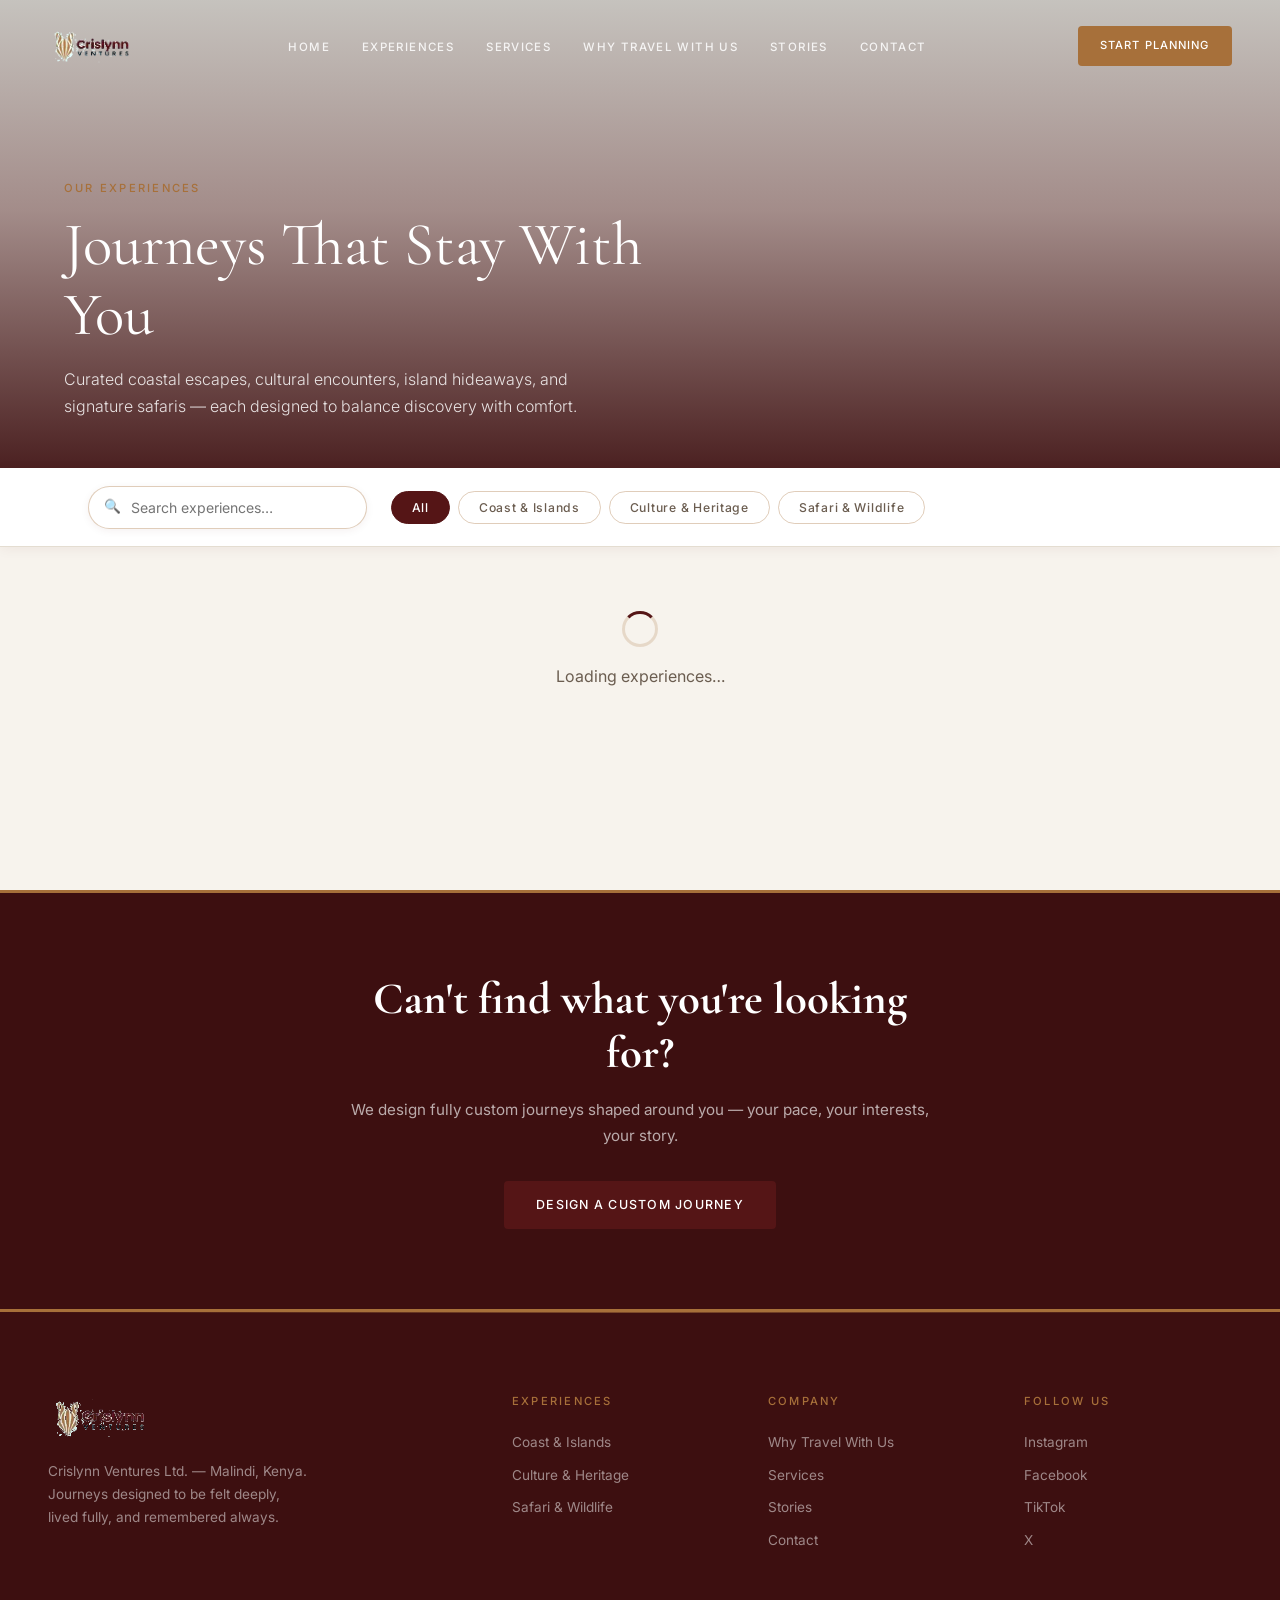
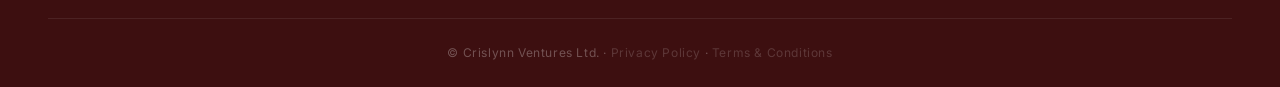
==== commit a6601e2c: "Update experience.html" ====
--- a/experience.html
+++ b/experience.html
@@ -3,103 +3,262 @@
 <head>
   <meta charset="UTF-8" />
   <meta name="viewport" content="width=device-width, initial-scale=1.0" />
-  <title>Experience — Crislynn Ventures</title>
-  <meta name="description" content="Boutique travel experiences on the Kenyan Coast." />
-  <meta property="og:title" content="Experience — Crislynn Ventures" />
-  <meta property="og:image" content="https://images.pexels.com/photos/1320684/pexels-photo-1320684.jpeg" />
-  <!-- Shared styles -->
+  <title>All Experiences — Crislynn Ventures</title>
+  <meta name="description" content="Browse all boutique travel experiences by Crislynn Ventures — coastal escapes, cultural tours, island getaways, and signature safaris along the Kenyan Coast." />
   <link rel="stylesheet" href="styles.css" />
-  <!-- Experience-specific styles -->
-  <link rel="stylesheet" href="experience.css" />
+  <link rel="stylesheet" href="experiences-page.css" />
   <link href="https://fonts.googleapis.com/css2?family=Cormorant+Garamond:ital,wght@0,400;0,600;1,400&family=Inter:wght@300;400;500&display=swap" rel="stylesheet" />
 </head>
-<body class="experience-page">
+<body class="all-experiences-page">
 
   <!-- NAV -->
-  <nav class="exp-nav">
-    <a href="index.html">
-      <img class="nav-logo-img" src="[data-uri]" alt="Crislynn Ventures" />
-    </a>
-    <a href="index.html#experiences" class="back-link">← All Experiences</a>
+  <nav class="navbar scrolled" id="navbar">
+    <div class="nav-logo">
+      <a href="index.html">
+        <img class="nav-logo-img" src="[data-uri]" alt="Crislynn Ventures" />
+      </a>
+    </div>
+    <ul class="nav-links" id="navLinks">
+      <li><a href="index.html#home">HOME</a></li>
+      <li><a href="index.html#experiences">EXPERIENCES</a></li>
+      <li><a href="index.html#services">SERVICES</a></li>
+      <li><a href="index.html#about">WHY TRAVEL WITH US</a></li>
+      <li><a href="index.html#stories">STORIES</a></li>
+      <li><a href="index.html#contact">CONTACT</a></li>
+    </ul>
+    <a href="index.html#contact" class="nav-cta">START PLANNING</a>
+    <button class="hamburger" id="hamburger" aria-label="Toggle menu">&#9776;</button>
   </nav>
 
-  <!-- LOADING STATE -->
-  <div id="exp-loading" class="exp-loading">
+  <!-- PAGE HERO -->
+  <div class="all-exp-hero">
+    <div class="all-exp-hero-overlay"></div>
+    <div class="all-exp-hero-content">
+      <span class="section-eyebrow">Our Experiences</span>
+      <h1>Journeys That Stay With You</h1>
+      <p>Curated coastal escapes, cultural encounters, island hideaways, and signature safaris — each designed to balance discovery with comfort.</p>
+    </div>
+  </div>
+
+  <!-- FILTER + SEARCH BAR -->
+  <div class="all-exp-controls">
+    <div class="all-exp-controls-inner">
+      <div class="exp-search-bar">
+        <span class="search-icon">🔍</span>
+        <input type="text" id="expSearch" placeholder="Search experiences…" autocomplete="off" />
+      </div>
+      <div class="exp-filter-tabs" id="expFilterTabs">
+        <button class="filter-tab active" data-filter="all">All</button>
+        <button class="filter-tab" data-filter="Coast &amp; Islands">Coast &amp; Islands</button>
+        <button class="filter-tab" data-filter="Culture &amp; Heritage">Culture &amp; Heritage</button>
+        <button class="filter-tab" data-filter="Safari &amp; Wildlife">Safari &amp; Wildlife</button>
+      </div>
+    </div>
+  </div>
+
+  <!-- LOADING -->
+  <div id="exp-loading-indicator" class="exp-page-loading">
     <div class="loading-spinner"></div>
-    <p>Loading experience…</p>
+    <p>Loading experiences…</p>
   </div>
 
-  <!-- ERROR STATE -->
-  <div id="exp-error" class="exp-error" style="display:none;">
-    <h2>Experience not found</h2>
-    <p>We couldn't find that experience. Please check the link or browse all experiences.</p>
-    <a href="index.html#experiences" class="btn-primary">Browse Experiences</a>
-  </div>
-
-  <!-- EXPERIENCE CONTENT -->
-  <main id="exp-content" style="display:none;">
-
-    <!-- HERO — video injected by experience.js -->
-    <div class="exp-hero" id="exp-hero">
-      <div class="exp-hero-overlay"></div>
-      <div class="exp-hero-text">
-        <span class="exp-cat-label" id="exp-category-label"></span>
-        <h1 id="exp-title"></h1>
-        <p id="exp-tagline"></p>
-      </div>
-    </div>
-
-    <!-- BODY -->
-    <div class="exp-body">
-      <div class="exp-main">
-
-        <div class="exp-section">
-          <span class="section-eyebrow">About This Experience</span>
-          <h2 id="exp-title-body"></h2>
-          <p id="exp-long-desc"></p>
+  <!-- ALL EXPERIENCES GRID -->
+  <main class="all-exp-main" id="all-exp-main">
+    <div class="all-exp-grid" id="all-exp-grid"></div>
+    <p class="no-results" id="no-results" style="display:none;">No experiences matched your search.</p>
+  </main>
+
+  <!-- BOTTOM CTA -->
+  <section class="all-exp-cta">
+    <div class="all-exp-cta-inner">
+      <h2>Can't find what you're looking for?</h2>
+      <p>We design fully custom journeys shaped around you — your pace, your interests, your story.</p>
+      <a href="index.html#contact" class="btn-primary">Design a Custom Journey</a>
+    </div>
+  </section>
+
+  <!-- FOOTER -->
+  <footer class="footer">
+    <div class="footer-inner">
+      <div class="footer-brand">
+        <img class="footer-logo-img" src="[data-uri]" alt="Crislynn Ventures" />
+        <p>Crislynn Ventures Ltd. — Malindi, Kenya. Journeys designed to be felt deeply, lived fully, and remembered always.</p>
+      </div>
+      <div class="footer-links">
+        <h5>Experiences</h5>
+        <a href="index.html#experiences">Coast &amp; Islands</a>
+        <a href="index.html#experiences">Culture &amp; Heritage</a>
+        <a href="index.html#experiences">Safari &amp; Wildlife</a>
+      </div>
+      <div class="footer-links">
+        <h5>Company</h5>
+        <a href="index.html#about">Why Travel With Us</a>
+        <a href="index.html#services">Services</a>
+        <a href="index.html#stories">Stories</a>
+        <a href="index.html#contact">Contact</a>
+      </div>
+      <div class="footer-social">
+        <h5>Follow Us</h5>
+        <div class="social-icons">
+          <a href="https://instagram.com" target="_blank" rel="noopener">Instagram</a>
+          <a href="https://facebook.com" target="_blank" rel="noopener">Facebook</a>
+          <a href="https://tiktok.com" target="_blank" rel="noopener">TikTok</a>
+          <a href="https://x.com" target="_blank" rel="noopener">X</a>
         </div>
-
-        <div class="exp-section">
-          <span class="section-eyebrow">Your Itinerary</span>
-          <h3>Day by Day</h3>
-          <ul class="exp-itinerary" id="exp-itinerary"></ul>
-        </div>
-
-        <div class="exp-section">
-          <span class="section-eyebrow">Gallery</span>
-          <div class="exp-gallery" id="exp-gallery"></div>
-        </div>
-
-      </div>
-
-      <!-- BOOKING CARD -->
-      <aside class="exp-sidebar">
-        <div class="booking-card">
-          <span class="booking-tag" id="booking-duration"></span>
-          <h3 id="booking-title"></h3>
-          <div class="booking-meta">
-            <div class="booking-meta-item">
-              <span class="meta-label">Group Size</span>
-              <span class="meta-val" id="booking-group"></span>
-            </div>
-            <div class="booking-meta-item">
-              <span class="meta-label">Departures</span>
-              <span class="meta-val" id="booking-departures"></span>
-            </div>
-          </div>
-          <div class="booking-includes">
-            <h5>What's Included</h5>
-            <ul id="booking-includes"></ul>
-          </div>
-          <a href="index.html#contact" class="btn-primary booking-btn">Design This Experience</a>
-        </div>
-      </aside>
-    </div>
-
-  </main>
-
-  <!-- Experience logic -->
-  <script src="experience.js"></script>
+      </div>
+    </div>
+    <div class="footer-bottom">
+      <p>© Crislynn Ventures Ltd. · <a href="#" style="color:inherit;opacity:0.6;">Privacy Policy</a> · <a href="#" style="color:inherit;opacity:0.6;">Terms &amp; Conditions</a></p>
+    </div>
+  </footer>
+
+  <script src="main.js"></script>
+  <script>
+    const SUPABASE_URL = 'https://hcalcyyzwtwbupkxpwkn.supabase.co';
+    const SUPABASE_ANON_KEY = 'eyJhbGciOiJIUzI1NiIsInR5cCI6IkpXVCJ9.eyJpc3MiOiJzdXBhYmFzZSIsInJlZiI6ImhjYWxjeXl6d3R3YnVwa3hwd2tuIiwicm9sZSI6ImFub24iLCJpYXQiOjE3NzM1NzM2NjksImV4cCI6MjA4OTE0OTY2OX0.-VkzGML-CQIuWhH49iybrxwxnX1ClCeOSim_mjfZ4gM';
+
+    let allExperiences = [];
+
+    // ---- WISHLIST ----
+    function getWishlist() {
+      try { return JSON.parse(localStorage.getItem('cv_wishlist') || '[]'); } catch { return []; }
+    }
+    function toggleWishlist(slug, btn) {
+      let list = getWishlist();
+      const saved = list.includes(slug);
+      if (saved) { list = list.filter(function(s){ return s !== slug; }); } else { list.push(slug); }
+      localStorage.setItem('cv_wishlist', JSON.stringify(list));
+      btn.classList.toggle('wishlisted', !saved);
+      btn.title = saved ? 'Save to wishlist' : 'Saved!';
+      showWishlistToast(!saved);
+    }
+    function showWishlistToast(added) {
+      let toast = document.getElementById('wishlist-toast');
+      if (!toast) { toast = document.createElement('div'); toast.id = 'wishlist-toast'; document.body.appendChild(toast); }
+      toast.textContent = added ? '❤️ Added to wishlist' : '🗑 Removed from wishlist';
+      toast.classList.add('show');
+      clearTimeout(toast._t);
+      toast._t = setTimeout(function(){ toast.classList.remove('show'); }, 2500);
+    }
+
+    // ---- SHARE ----
+    function shareExperience(slug, title, btn) {
+      const url = window.location.origin + '/experience.html?slug=' + slug;
+      if (navigator.share) {
+        navigator.share({ title: title + ' — Crislynn Ventures', url: url });
+      } else {
+        navigator.clipboard.writeText(url).then(function() {
+          const orig = btn.innerHTML;
+          btn.innerHTML = '✓'; btn.title = 'Link copied!';
+          setTimeout(function(){ btn.innerHTML = orig; btn.title = 'Share'; }, 2000);
+        });
+      }
+    }
+
+    // ---- RENDER CARD (full detail version) ----
+    function renderCard(exp) {
+      const img = exp.card_image || 'https://images.pexels.com/photos/1605268/pexels-photo-1605268.jpeg?auto=compress&cs=tinysrgb&w=800';
+      const tagline = exp.tagline || exp.description || '';
+      const itinerary = exp.itinerary || [];
+      const itinId = 'itin-' + exp.slug;
+      const categoryClass = (exp.category || '').toLowerCase().replace(/[^a-z]/g, '-');
+      const wishlisted = getWishlist().includes(exp.slug) ? 'wishlisted' : '';
+
+      const itinHtml = itinerary.length
+        ? '<div class="all-card-itinerary">' +
+            '<h6 class="itin-label">Itinerary</h6>' +
+            '<ul>' + itinerary.slice(0, 6).map(function(i){ return '<li>' + i + '</li>'; }).join('') + '</ul>' +
+          '</div>'
+        : '';
+
+      return '<div class="all-exp-card" data-slug="' + exp.slug + '" data-category="' + (exp.category || '') + '">' +
+        '<div class="all-card-img" style="background-image:url('' + img + '')" onclick="goToExp('' + exp.slug + '')">' +
+          '<span class="card-duration">' + (exp.duration_tag || '') + '</span>' +
+          '<span class="all-card-category">' + (exp.category || '') + '</span>' +
+          '<div class="card-actions" onclick="event.stopPropagation()">' +
+            '<button class="card-action-btn wishlist-btn ' + wishlisted + '" onclick="toggleWishlist('' + exp.slug + '',this)" title="Save to wishlist">♡</button>' +
+            '<button class="card-action-btn share-btn" onclick="shareExperience('' + exp.slug + '','' + exp.title.replace(/'/g,"\'") + '',this)" title="Share">↗</button>' +
+          '</div>' +
+        '</div>' +
+        '<div class="all-card-body">' +
+          '<h3 class="all-card-title" onclick="goToExp('' + exp.slug + '')">' + exp.title + '</h3>' +
+          '<p class="all-card-tagline">' + tagline + '</p>' +
+          itinHtml +
+          '<a class="all-card-cta btn-primary" href="experience.html?slug=' + exp.slug + '">Explore Experience →</a>' +
+        '</div>' +
+      '</div>';
+    }
+
+    function goToExp(slug) {
+      window.location.href = 'experience.html?slug=' + slug;
+    }
+
+    // ---- LOAD ----
+    async function loadAllExperiences() {
+      try {
+        const res = await fetch(
+          SUPABASE_URL + '/rest/v1/experiences?active=eq.true&select=slug,title,tagline,description,card_image,duration_tag,category,itinerary,price_from&order=sort_order.asc',
+          { headers: { 'apikey': SUPABASE_ANON_KEY, 'Authorization': 'Bearer ' + SUPABASE_ANON_KEY } }
+        );
+        const data = await res.json();
+        document.getElementById('exp-loading-indicator').style.display = 'none';
+        if (!data || !data.length) {
+          document.getElementById('no-results').textContent = 'No experiences available right now.';
+          document.getElementById('no-results').style.display = 'block';
+          return;
+        }
+        allExperiences = data;
+        renderGrid(data);
+        initFilters();
+        initSearch();
+      } catch(err) {
+        document.getElementById('exp-loading-indicator').innerHTML = '<p style="color:#6b5d50;padding:2rem;">Unable to load experiences. Please refresh.</p>';
+      }
+    }
+
+    function renderGrid(list) {
+      const grid = document.getElementById('all-exp-grid');
+      const noRes = document.getElementById('no-results');
+      if (!list.length) {
+        grid.innerHTML = '';
+        noRes.style.display = 'block';
+        return;
+      }
+      noRes.style.display = 'none';
+      grid.innerHTML = list.map(renderCard).join('');
+    }
+
+    // ---- FILTERS ----
+    function initFilters() {
+      document.querySelectorAll('.filter-tab').forEach(function(btn) {
+        btn.addEventListener('click', function() {
+          document.querySelectorAll('.filter-tab').forEach(function(b){ b.classList.remove('active'); });
+          btn.classList.add('active');
+          document.getElementById('expSearch').value = '';
+          const filter = btn.dataset.filter;
+          const filtered = filter === 'all' ? allExperiences : allExperiences.filter(function(e){ return e.category === filter; });
+          renderGrid(filtered);
+        });
+      });
+    }
+
+    // ---- SEARCH ----
+    function initSearch() {
+      document.getElementById('expSearch').addEventListener('input', function() {
+        const q = this.value.trim().toLowerCase();
+        document.querySelectorAll('.filter-tab').forEach(function(b, i){ b.classList.toggle('active', i === 0); });
+        if (!q) { renderGrid(allExperiences); return; }
+        const filtered = allExperiences.filter(function(e) {
+          return e.title.toLowerCase().includes(q) ||
+            (e.tagline || '').toLowerCase().includes(q) ||
+            (e.category || '').toLowerCase().includes(q);
+        });
+        renderGrid(filtered);
+      });
+    }
+
+    loadAllExperiences();
+  </script>
 
 </body>
 </html>
--- a/styles.css
+++ b/styles.css
@@ -594,8 +594,37 @@
   color: var(--white);
 }
 
-/* Search results grid */
-.exp-search-results { padding-top: 1rem; }
+/* View All Experiences button */
+.view-all-btn-wrap {
+  text-align: center;
+  margin-top: 3rem;
+  padding-top: 1rem;
+}
+.view-all-btn {
+  display: inline-flex;
+  align-items: center;
+  gap: 0.6rem;
+  padding: 0.9rem 2.4rem;
+  background: transparent;
+  border: 1.5px solid var(--maroon);
+  color: var(--maroon);
+  font-family: 'Inter', sans-serif;
+  font-size: 0.78rem;
+  font-weight: 500;
+  letter-spacing: 0.12em;
+  text-transform: uppercase;
+  border-radius: var(--radius);
+  text-decoration: none;
+  transition: background var(--transition), color var(--transition), transform var(--transition), box-shadow var(--transition);
+}
+.view-all-btn:hover {
+  background: var(--maroon);
+  color: var(--white);
+  transform: translateY(-2px);
+  box-shadow: 0 8px 24px rgba(85,21,22,0.2);
+}
+.view-all-btn svg { transition: transform var(--transition); }
+.view-all-btn:hover svg { transform: translateX(4px); }
 .search-results-grid {
   display: grid;
   grid-template-columns: repeat(auto-fill, minmax(300px, 1fr));
--- a/experiences-page.css
+++ b/experiences-page.css
@@ -0,0 +1,288 @@
+/* =============================================
+   CRISLYNN VENTURES — experiences-page.css
+   All Experiences page styles
+   ============================================= */
+
+body.all-experiences-page {
+  background: var(--cream);
+}
+
+/* ── PAGE HERO ─────────────────────────────────────────────────── */
+.all-exp-hero {
+  height: 52vh;
+  min-height: 340px;
+  background-image: url('https://images.pexels.com/photos/3703465/pexels-photo-3703465.jpeg?auto=compress&cs=tinysrgb&w=1920');
+  background-size: cover;
+  background-position: center 40%;
+  position: relative;
+  display: flex;
+  align-items: flex-end;
+  margin-top: 0;
+}
+.all-exp-hero-overlay {
+  position: absolute;
+  inset: 0;
+  background: linear-gradient(
+    to top,
+    rgba(61,15,16,0.92) 0%,
+    rgba(61,15,16,0.45) 55%,
+    rgba(0,0,0,0.2) 100%
+  );
+}
+.all-exp-hero-content {
+  position: relative;
+  z-index: 2;
+  color: var(--white);
+  padding: 3rem 4rem;
+  max-width: 760px;
+}
+.all-exp-hero-content .section-eyebrow {
+  color: var(--gold);
+  margin-bottom: 0.75rem;
+}
+.all-exp-hero-content h1 {
+  font-family: 'Cormorant Garamond', serif;
+  font-size: clamp(2rem, 5vw, 3.8rem);
+  font-weight: 400;
+  margin-bottom: 1rem;
+  line-height: 1.15;
+}
+.all-exp-hero-content p {
+  font-size: 1rem;
+  font-weight: 300;
+  opacity: 0.85;
+  max-width: 540px;
+  line-height: 1.7;
+}
+
+/* ── CONTROLS BAR ──────────────────────────────────────────────── */
+.all-exp-controls {
+  background: var(--white);
+  border-bottom: 1px solid var(--cream-mid);
+  position: sticky;
+  top: 60px;
+  z-index: 100;
+  box-shadow: 0 2px 12px rgba(85,21,22,0.06);
+}
+.all-exp-controls-inner {
+  max-width: 1200px;
+  margin: 0 auto;
+  padding: 1.1rem 3rem;
+  display: flex;
+  align-items: center;
+  gap: 1.5rem;
+  flex-wrap: wrap;
+}
+.all-exp-controls .exp-search-bar {
+  max-width: 300px;
+  margin: 0;
+  flex-shrink: 0;
+}
+.all-exp-controls .exp-filter-tabs {
+  justify-content: flex-start;
+}
+
+/* ── MAIN GRID ─────────────────────────────────────────────────── */
+.all-exp-main {
+  max-width: 1200px;
+  margin: 0 auto;
+  padding: 3.5rem 3rem 5rem;
+}
+.all-exp-grid {
+  display: grid;
+  grid-template-columns: repeat(3, 1fr);
+  gap: 2rem;
+}
+
+/* ── EXPERIENCE CARD (full detail) ────────────────────────────── */
+.all-exp-card {
+  background: var(--white);
+  border-radius: 8px;
+  overflow: hidden;
+  box-shadow: 0 4px 20px rgba(85,21,22,0.08);
+  transition: transform 0.3s ease, box-shadow 0.3s ease;
+  display: flex;
+  flex-direction: column;
+}
+.all-exp-card:hover {
+  transform: translateY(-6px);
+  box-shadow: 0 16px 40px rgba(85,21,22,0.15);
+}
+
+/* Card image */
+.all-card-img {
+  position: relative;
+  height: 240px;
+  background-size: cover;
+  background-position: center;
+  cursor: pointer;
+  overflow: hidden;
+}
+.all-card-img::after {
+  content: '';
+  position: absolute;
+  inset: 0;
+  background: rgba(0,0,0,0);
+  transition: background 0.3s ease;
+}
+.all-exp-card:hover .all-card-img::after { background: rgba(0,0,0,0.1); }
+
+/* Duration tag */
+.all-card-img .card-duration {
+  position: absolute;
+  top: 0.85rem;
+  left: 0.85rem;
+  z-index: 2;
+}
+
+/* Category badge */
+.all-card-category {
+  position: absolute;
+  bottom: 0.85rem;
+  left: 0.85rem;
+  background: rgba(61,15,16,0.82);
+  color: var(--gold-pale);
+  font-size: 0.62rem;
+  letter-spacing: 0.14em;
+  text-transform: uppercase;
+  padding: 0.28rem 0.7rem;
+  border-radius: 2px;
+  font-family: 'Inter', sans-serif;
+  z-index: 2;
+}
+
+/* Wishlist + share buttons */
+.all-card-img .card-actions {
+  position: absolute;
+  top: 0.75rem;
+  right: 0.75rem;
+  z-index: 3;
+  display: flex;
+  gap: 0.4rem;
+  opacity: 0;
+  transition: opacity 0.3s ease;
+}
+.all-exp-card:hover .card-actions { opacity: 1; }
+
+/* Card body */
+.all-card-body {
+  padding: 1.5rem 1.5rem 1.75rem;
+  display: flex;
+  flex-direction: column;
+  flex: 1;
+}
+.all-card-title {
+  font-family: 'Cormorant Garamond', serif;
+  font-size: 1.4rem;
+  color: var(--maroon-deep);
+  margin-bottom: 0.5rem;
+  cursor: pointer;
+  transition: color 0.2s ease;
+  line-height: 1.25;
+}
+.all-card-title:hover { color: var(--gold); }
+
+.all-card-tagline {
+  font-size: 0.875rem;
+  color: var(--text-light);
+  line-height: 1.65;
+  margin-bottom: 1rem;
+}
+
+/* Itinerary list */
+.all-card-itinerary {
+  margin-bottom: 1.25rem;
+  padding: 1rem;
+  background: var(--cream);
+  border-radius: 4px;
+  border-left: 3px solid var(--green);
+}
+.itin-label {
+  font-size: 0.65rem;
+  font-family: 'Inter', sans-serif;
+  font-weight: 500;
+  letter-spacing: 0.18em;
+  text-transform: uppercase;
+  color: var(--green);
+  margin-bottom: 0.6rem;
+}
+.all-card-itinerary ul {
+  list-style: none;
+  padding: 0;
+  margin: 0;
+  display: flex;
+  flex-direction: column;
+  gap: 0.3rem;
+}
+.all-card-itinerary li {
+  font-size: 0.8rem;
+  color: var(--text-light);
+  padding-left: 1rem;
+  position: relative;
+  line-height: 1.5;
+}
+.all-card-itinerary li::before {
+  content: '›';
+  position: absolute;
+  left: 0;
+  color: var(--gold);
+  font-weight: 600;
+}
+
+/* CTA button */
+.all-card-cta {
+  margin-top: auto;
+  display: inline-block;
+  text-align: center;
+  font-size: 0.76rem;
+  letter-spacing: 0.1em;
+  padding: 0.85rem 1.5rem;
+}
+
+/* ── BOTTOM CTA SECTION ────────────────────────────────────────── */
+.all-exp-cta {
+  background: var(--maroon-deep);
+  padding: 5rem 3rem;
+  text-align: center;
+  border-top: 3px solid var(--gold);
+}
+.all-exp-cta-inner {
+  max-width: 600px;
+  margin: 0 auto;
+}
+.all-exp-cta h2 {
+  font-family: 'Cormorant Garamond', serif;
+  font-size: clamp(1.8rem, 3.5vw, 2.8rem);
+  color: var(--white);
+  margin-bottom: 1rem;
+}
+.all-exp-cta p {
+  color: rgba(255,255,255,0.65);
+  font-size: 0.95rem;
+  line-height: 1.7;
+  margin-bottom: 2rem;
+}
+
+/* ── NO RESULTS ────────────────────────────────────────────────── */
+.no-results {
+  text-align: center;
+  color: var(--text-light);
+  padding: 4rem 2rem;
+  font-size: 1rem;
+  grid-column: 1 / -1;
+}
+
+/* ── RESPONSIVE ────────────────────────────────────────────────── */
+@media (max-width: 1024px) {
+  .all-exp-grid { grid-template-columns: repeat(2, 1fr); }
+}
+
+@media (max-width: 768px) {
+  .all-exp-hero-content { padding: 2rem 1.5rem; }
+  .all-exp-controls-inner { padding: 1rem 1.5rem; flex-direction: column; align-items: flex-start; gap: 0.75rem; }
+  .all-exp-controls .exp-search-bar { max-width: 100%; width: 100%; }
+  .all-exp-main { padding: 2rem 1.5rem 4rem; }
+  .all-exp-grid { grid-template-columns: 1fr; gap: 1.5rem; }
+  .all-card-img { height: 200px; }
+  .all-exp-cta { padding: 3.5rem 1.5rem; }
+}
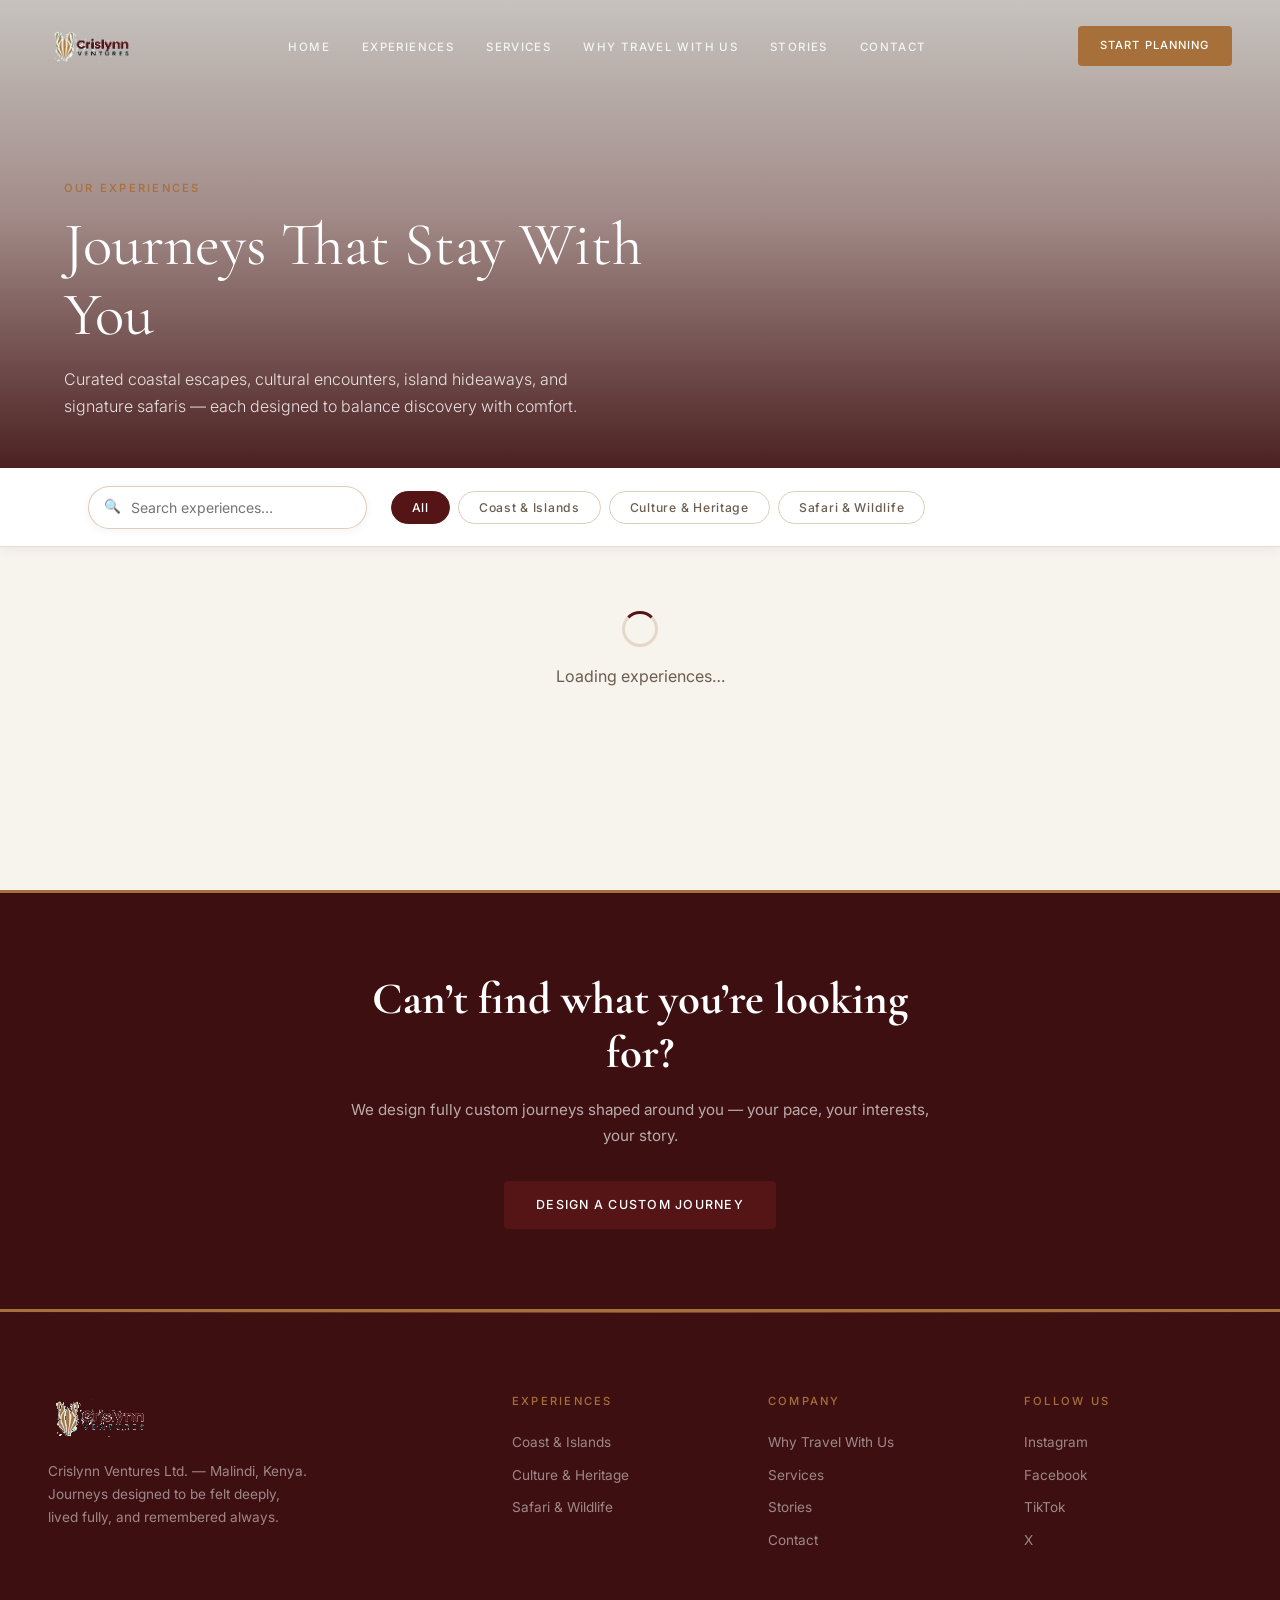
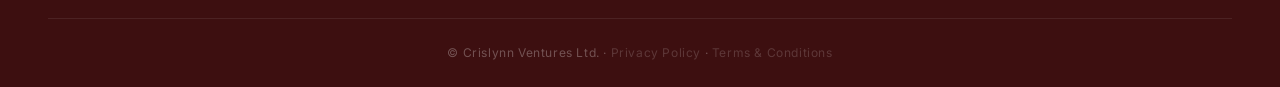
==== commit b5bb8332: "Update experience.html" ====
--- a/experience.html
+++ b/experience.html
@@ -4,7 +4,7 @@
   <meta charset="UTF-8" />
   <meta name="viewport" content="width=device-width, initial-scale=1.0" />
   <title>All Experiences — Crislynn Ventures</title>
-  <meta name="description" content="Browse all boutique travel experiences by Crislynn Ventures — coastal escapes, cultural tours, island getaways, and signature safaris along the Kenyan Coast." />
+  <meta name="description" content="Browse all boutique travel experiences by Crislynn Ventures." />
   <link rel="stylesheet" href="styles.css" />
   <link rel="stylesheet" href="experiences-page.css" />
   <link href="https://fonts.googleapis.com/css2?family=Cormorant+Garamond:ital,wght@0,400;0,600;1,400&family=Inter:wght@300;400;500&display=swap" rel="stylesheet" />
@@ -36,16 +36,16 @@
     <div class="all-exp-hero-content">
       <span class="section-eyebrow">Our Experiences</span>
       <h1>Journeys That Stay With You</h1>
-      <p>Curated coastal escapes, cultural encounters, island hideaways, and signature safaris — each designed to balance discovery with comfort.</p>
+      <p>Curated coastal escapes, cultural encounters, island hideaways, and signature safaris &mdash; each designed to balance discovery with comfort.</p>
     </div>
   </div>
 
-  <!-- FILTER + SEARCH BAR -->
+  <!-- FILTER + SEARCH -->
   <div class="all-exp-controls">
     <div class="all-exp-controls-inner">
       <div class="exp-search-bar">
-        <span class="search-icon">🔍</span>
-        <input type="text" id="expSearch" placeholder="Search experiences…" autocomplete="off" />
+        <span class="search-icon">&#128269;</span>
+        <input type="text" id="expSearch" placeholder="Search experiences&hellip;" autocomplete="off" />
       </div>
       <div class="exp-filter-tabs" id="expFilterTabs">
         <button class="filter-tab active" data-filter="all">All</button>
@@ -59,10 +59,10 @@
   <!-- LOADING -->
   <div id="exp-loading-indicator" class="exp-page-loading">
     <div class="loading-spinner"></div>
-    <p>Loading experiences…</p>
+    <p>Loading experiences&hellip;</p>
   </div>
 
-  <!-- ALL EXPERIENCES GRID -->
+  <!-- GRID -->
   <main class="all-exp-main" id="all-exp-main">
     <div class="all-exp-grid" id="all-exp-grid"></div>
     <p class="no-results" id="no-results" style="display:none;">No experiences matched your search.</p>
@@ -71,8 +71,8 @@
   <!-- BOTTOM CTA -->
   <section class="all-exp-cta">
     <div class="all-exp-cta-inner">
-      <h2>Can't find what you're looking for?</h2>
-      <p>We design fully custom journeys shaped around you — your pace, your interests, your story.</p>
+      <h2>Can&rsquo;t find what you&rsquo;re looking for?</h2>
+      <p>We design fully custom journeys shaped around you &mdash; your pace, your interests, your story.</p>
       <a href="index.html#contact" class="btn-primary">Design a Custom Journey</a>
     </div>
   </section>
@@ -82,7 +82,7 @@
     <div class="footer-inner">
       <div class="footer-brand">
         <img class="footer-logo-img" src="[data-uri]" alt="Crislynn Ventures" />
-        <p>Crislynn Ventures Ltd. — Malindi, Kenya. Journeys designed to be felt deeply, lived fully, and remembered always.</p>
+        <p>Crislynn Ventures Ltd. &mdash; Malindi, Kenya. Journeys designed to be felt deeply, lived fully, and remembered always.</p>
       </div>
       <div class="footer-links">
         <h5>Experiences</h5>
@@ -108,7 +108,7 @@
       </div>
     </div>
     <div class="footer-bottom">
-      <p>© Crislynn Ventures Ltd. · <a href="#" style="color:inherit;opacity:0.6;">Privacy Policy</a> · <a href="#" style="color:inherit;opacity:0.6;">Terms &amp; Conditions</a></p>
+      <p>&copy; Crislynn Ventures Ltd. &middot; <a href="#" style="color:inherit;opacity:0.6;">Privacy Policy</a> &middot; <a href="#" style="color:inherit;opacity:0.6;">Terms &amp; Conditions</a></p>
     </div>
   </footer>
 
@@ -117,143 +117,196 @@
     const SUPABASE_URL = 'https://hcalcyyzwtwbupkxpwkn.supabase.co';
     const SUPABASE_ANON_KEY = 'eyJhbGciOiJIUzI1NiIsInR5cCI6IkpXVCJ9.eyJpc3MiOiJzdXBhYmFzZSIsInJlZiI6ImhjYWxjeXl6d3R3YnVwa3hwd2tuIiwicm9sZSI6ImFub24iLCJpYXQiOjE3NzM1NzM2NjksImV4cCI6MjA4OTE0OTY2OX0.-VkzGML-CQIuWhH49iybrxwxnX1ClCeOSim_mjfZ4gM';
 
-    let allExperiences = [];
-
-    // ---- WISHLIST ----
+    var allExperiences = [];
+
     function getWishlist() {
-      try { return JSON.parse(localStorage.getItem('cv_wishlist') || '[]'); } catch { return []; }
-    }
+      try { return JSON.parse(localStorage.getItem('cv_wishlist') || '[]'); } catch(e) { return []; }
+    }
+
     function toggleWishlist(slug, btn) {
-      let list = getWishlist();
-      const saved = list.includes(slug);
+      var list = getWishlist();
+      var saved = list.indexOf(slug) > -1;
       if (saved) { list = list.filter(function(s){ return s !== slug; }); } else { list.push(slug); }
       localStorage.setItem('cv_wishlist', JSON.stringify(list));
       btn.classList.toggle('wishlisted', !saved);
       btn.title = saved ? 'Save to wishlist' : 'Saved!';
       showWishlistToast(!saved);
     }
+
     function showWishlistToast(added) {
-      let toast = document.getElementById('wishlist-toast');
+      var toast = document.getElementById('wishlist-toast');
       if (!toast) { toast = document.createElement('div'); toast.id = 'wishlist-toast'; document.body.appendChild(toast); }
-      toast.textContent = added ? '❤️ Added to wishlist' : '🗑 Removed from wishlist';
+      toast.textContent = added ? 'Added to wishlist' : 'Removed from wishlist';
       toast.classList.add('show');
       clearTimeout(toast._t);
       toast._t = setTimeout(function(){ toast.classList.remove('show'); }, 2500);
     }
 
-    // ---- SHARE ----
     function shareExperience(slug, title, btn) {
-      const url = window.location.origin + '/experience.html?slug=' + slug;
+      var url = window.location.origin + '/experience.html?slug=' + slug;
       if (navigator.share) {
-        navigator.share({ title: title + ' — Crislynn Ventures', url: url });
+        navigator.share({ title: title + ' - Crislynn Ventures', url: url });
       } else {
         navigator.clipboard.writeText(url).then(function() {
-          const orig = btn.innerHTML;
-          btn.innerHTML = '✓'; btn.title = 'Link copied!';
-          setTimeout(function(){ btn.innerHTML = orig; btn.title = 'Share'; }, 2000);
+          var orig = btn.innerHTML;
+          btn.innerHTML = 'Copied!';
+          setTimeout(function(){ btn.innerHTML = orig; }, 2000);
         });
       }
     }
 
-    // ---- RENDER CARD (full detail version) ----
-    function renderCard(exp) {
-      const img = exp.card_image || 'https://images.pexels.com/photos/1605268/pexels-photo-1605268.jpeg?auto=compress&cs=tinysrgb&w=800';
-      const tagline = exp.tagline || exp.description || '';
-      const itinerary = exp.itinerary || [];
-      const itinId = 'itin-' + exp.slug;
-      const categoryClass = (exp.category || '').toLowerCase().replace(/[^a-z]/g, '-');
-      const wishlisted = getWishlist().includes(exp.slug) ? 'wishlisted' : '';
-
-      const itinHtml = itinerary.length
-        ? '<div class="all-card-itinerary">' +
-            '<h6 class="itin-label">Itinerary</h6>' +
-            '<ul>' + itinerary.slice(0, 6).map(function(i){ return '<li>' + i + '</li>'; }).join('') + '</ul>' +
-          '</div>'
-        : '';
-
-      return '<div class="all-exp-card" data-slug="' + exp.slug + '" data-category="' + (exp.category || '') + '">' +
-        '<div class="all-card-img" style="background-image:url('' + img + '')" onclick="goToExp('' + exp.slug + '')">' +
-          '<span class="card-duration">' + (exp.duration_tag || '') + '</span>' +
-          '<span class="all-card-category">' + (exp.category || '') + '</span>' +
-          '<div class="card-actions" onclick="event.stopPropagation()">' +
-            '<button class="card-action-btn wishlist-btn ' + wishlisted + '" onclick="toggleWishlist('' + exp.slug + '',this)" title="Save to wishlist">♡</button>' +
-            '<button class="card-action-btn share-btn" onclick="shareExperience('' + exp.slug + '','' + exp.title.replace(/'/g,"\'") + '',this)" title="Share">↗</button>' +
-          '</div>' +
-        '</div>' +
-        '<div class="all-card-body">' +
-          '<h3 class="all-card-title" onclick="goToExp('' + exp.slug + '')">' + exp.title + '</h3>' +
-          '<p class="all-card-tagline">' + tagline + '</p>' +
-          itinHtml +
-          '<a class="all-card-cta btn-primary" href="experience.html?slug=' + exp.slug + '">Explore Experience →</a>' +
-        '</div>' +
-      '</div>';
-    }
-
     function goToExp(slug) {
       window.location.href = 'experience.html?slug=' + slug;
     }
 
-    // ---- LOAD ----
-    async function loadAllExperiences() {
-      try {
-        const res = await fetch(
-          SUPABASE_URL + '/rest/v1/experiences?active=eq.true&select=slug,title,tagline,description,card_image,duration_tag,category,itinerary,price_from&order=sort_order.asc',
-          { headers: { 'apikey': SUPABASE_ANON_KEY, 'Authorization': 'Bearer ' + SUPABASE_ANON_KEY } }
-        );
-        const data = await res.json();
+    function makeCardHTML(exp) {
+      var img = exp.card_image || 'https://images.pexels.com/photos/1605268/pexels-photo-1605268.jpeg?auto=compress&cs=tinysrgb&w=800';
+      var tagline = exp.tagline || exp.description || '';
+      var itinerary = exp.itinerary || [];
+      var slug = exp.slug || '';
+      var title = exp.title || '';
+      var duration = exp.duration_tag || '';
+      var category = exp.category || '';
+      var wishlisted = getWishlist().indexOf(slug) > -1 ? 'wishlisted' : '';
+
+      var card = document.createElement('div');
+      card.className = 'all-exp-card';
+      card.setAttribute('data-slug', slug);
+      card.setAttribute('data-category', category);
+
+      var imgDiv = document.createElement('div');
+      imgDiv.className = 'all-card-img';
+      imgDiv.style.backgroundImage = 'url(' + img + ')';
+      imgDiv.onclick = function(){ goToExp(slug); };
+
+      var durSpan = document.createElement('span');
+      durSpan.className = 'card-duration';
+      durSpan.textContent = duration;
+
+      var catSpan = document.createElement('span');
+      catSpan.className = 'all-card-category';
+      catSpan.textContent = category;
+
+      var actions = document.createElement('div');
+      actions.className = 'card-actions';
+      actions.onclick = function(e){ e.stopPropagation(); };
+
+      var wishBtn = document.createElement('button');
+      wishBtn.className = 'card-action-btn wishlist-btn ' + wishlisted;
+      wishBtn.innerHTML = '&#9825;';
+      wishBtn.title = 'Save to wishlist';
+      wishBtn.onclick = function(){ toggleWishlist(slug, wishBtn); };
+
+      var shareBtn = document.createElement('button');
+      shareBtn.className = 'card-action-btn share-btn';
+      shareBtn.innerHTML = '&#8599;';
+      shareBtn.title = 'Share';
+      shareBtn.onclick = function(){ shareExperience(slug, title, shareBtn); };
+
+      actions.appendChild(wishBtn);
+      actions.appendChild(shareBtn);
+      imgDiv.appendChild(durSpan);
+      imgDiv.appendChild(catSpan);
+      imgDiv.appendChild(actions);
+
+      var body = document.createElement('div');
+      body.className = 'all-card-body';
+
+      var h3 = document.createElement('h3');
+      h3.className = 'all-card-title';
+      h3.textContent = title;
+      h3.onclick = function(){ goToExp(slug); };
+
+      var p = document.createElement('p');
+      p.className = 'all-card-tagline';
+      p.textContent = tagline;
+
+      body.appendChild(h3);
+      body.appendChild(p);
+
+      if (itinerary.length) {
+        var itin = document.createElement('div');
+        itin.className = 'all-card-itinerary';
+        var label = document.createElement('h6');
+        label.className = 'itin-label';
+        label.textContent = 'Itinerary';
+        var ul = document.createElement('ul');
+        itinerary.slice(0, 6).forEach(function(item){
+          var li = document.createElement('li');
+          li.textContent = item;
+          ul.appendChild(li);
+        });
+        itin.appendChild(label);
+        itin.appendChild(ul);
+        body.appendChild(itin);
+      }
+
+      var cta = document.createElement('a');
+      cta.className = 'all-card-cta btn-primary';
+      cta.href = 'experience.html?slug=' + slug;
+      cta.textContent = 'Explore Experience';
+      body.appendChild(cta);
+
+      card.appendChild(imgDiv);
+      card.appendChild(body);
+      return card;
+    }
+
+    function renderGrid(list) {
+      var grid = document.getElementById('all-exp-grid');
+      var noRes = document.getElementById('no-results');
+      grid.innerHTML = '';
+      if (!list || !list.length) { noRes.style.display = 'block'; return; }
+      noRes.style.display = 'none';
+      list.forEach(function(exp){ grid.appendChild(makeCardHTML(exp)); });
+    }
+
+    function initFilters() {
+      var tabs = document.querySelectorAll('.filter-tab');
+      tabs.forEach(function(btn) {
+        btn.addEventListener('click', function() {
+          tabs.forEach(function(b){ b.classList.remove('active'); });
+          btn.classList.add('active');
+          document.getElementById('expSearch').value = '';
+          var filter = btn.getAttribute('data-filter');
+          renderGrid(filter === 'all' ? allExperiences : allExperiences.filter(function(e){ return e.category === filter; }));
+        });
+      });
+    }
+
+    function initSearch() {
+      document.getElementById('expSearch').addEventListener('input', function() {
+        var q = this.value.trim().toLowerCase();
+        var tabs = document.querySelectorAll('.filter-tab');
+        tabs.forEach(function(b, i){ b.classList.toggle('active', i === 0); });
+        if (!q) { renderGrid(allExperiences); return; }
+        renderGrid(allExperiences.filter(function(e){
+          return (e.title||'').toLowerCase().indexOf(q) > -1
+            || (e.tagline||'').toLowerCase().indexOf(q) > -1
+            || (e.category||'').toLowerCase().indexOf(q) > -1;
+        }));
+      });
+    }
+
+    function loadAllExperiences() {
+      fetch(SUPABASE_URL + '/rest/v1/experiences?active=eq.true&select=slug,title,tagline,description,card_image,duration_tag,category,itinerary,price_from&order=sort_order.asc', {
+        headers: { 'apikey': SUPABASE_ANON_KEY, 'Authorization': 'Bearer ' + SUPABASE_ANON_KEY }
+      })
+      .then(function(res) {
+        if (!res.ok) throw new Error('HTTP ' + res.status);
+        return res.json();
+      })
+      .then(function(data) {
         document.getElementById('exp-loading-indicator').style.display = 'none';
-        if (!data || !data.length) {
-          document.getElementById('no-results').textContent = 'No experiences available right now.';
-          document.getElementById('no-results').style.display = 'block';
-          return;
-        }
+        if (!data || !data.length) { document.getElementById('no-results').style.display = 'block'; return; }
         allExperiences = data;
         renderGrid(data);
         initFilters();
         initSearch();
-      } catch(err) {
+      })
+      .catch(function(err) {
+        console.error('Load error:', err);
         document.getElementById('exp-loading-indicator').innerHTML = '<p style="color:#6b5d50;padding:2rem;">Unable to load experiences. Please refresh.</p>';
-      }
-    }
-
-    function renderGrid(list) {
-      const grid = document.getElementById('all-exp-grid');
-      const noRes = document.getElementById('no-results');
-      if (!list.length) {
-        grid.innerHTML = '';
-        noRes.style.display = 'block';
-        return;
-      }
-      noRes.style.display = 'none';
-      grid.innerHTML = list.map(renderCard).join('');
-    }
-
-    // ---- FILTERS ----
-    function initFilters() {
-      document.querySelectorAll('.filter-tab').forEach(function(btn) {
-        btn.addEventListener('click', function() {
-          document.querySelectorAll('.filter-tab').forEach(function(b){ b.classList.remove('active'); });
-          btn.classList.add('active');
-          document.getElementById('expSearch').value = '';
-          const filter = btn.dataset.filter;
-          const filtered = filter === 'all' ? allExperiences : allExperiences.filter(function(e){ return e.category === filter; });
-          renderGrid(filtered);
-        });
-      });
-    }
-
-    // ---- SEARCH ----
-    function initSearch() {
-      document.getElementById('expSearch').addEventListener('input', function() {
-        const q = this.value.trim().toLowerCase();
-        document.querySelectorAll('.filter-tab').forEach(function(b, i){ b.classList.toggle('active', i === 0); });
-        if (!q) { renderGrid(allExperiences); return; }
-        const filtered = allExperiences.filter(function(e) {
-          return e.title.toLowerCase().includes(q) ||
-            (e.tagline || '').toLowerCase().includes(q) ||
-            (e.category || '').toLowerCase().includes(q);
-        });
-        renderGrid(filtered);
       });
     }
 
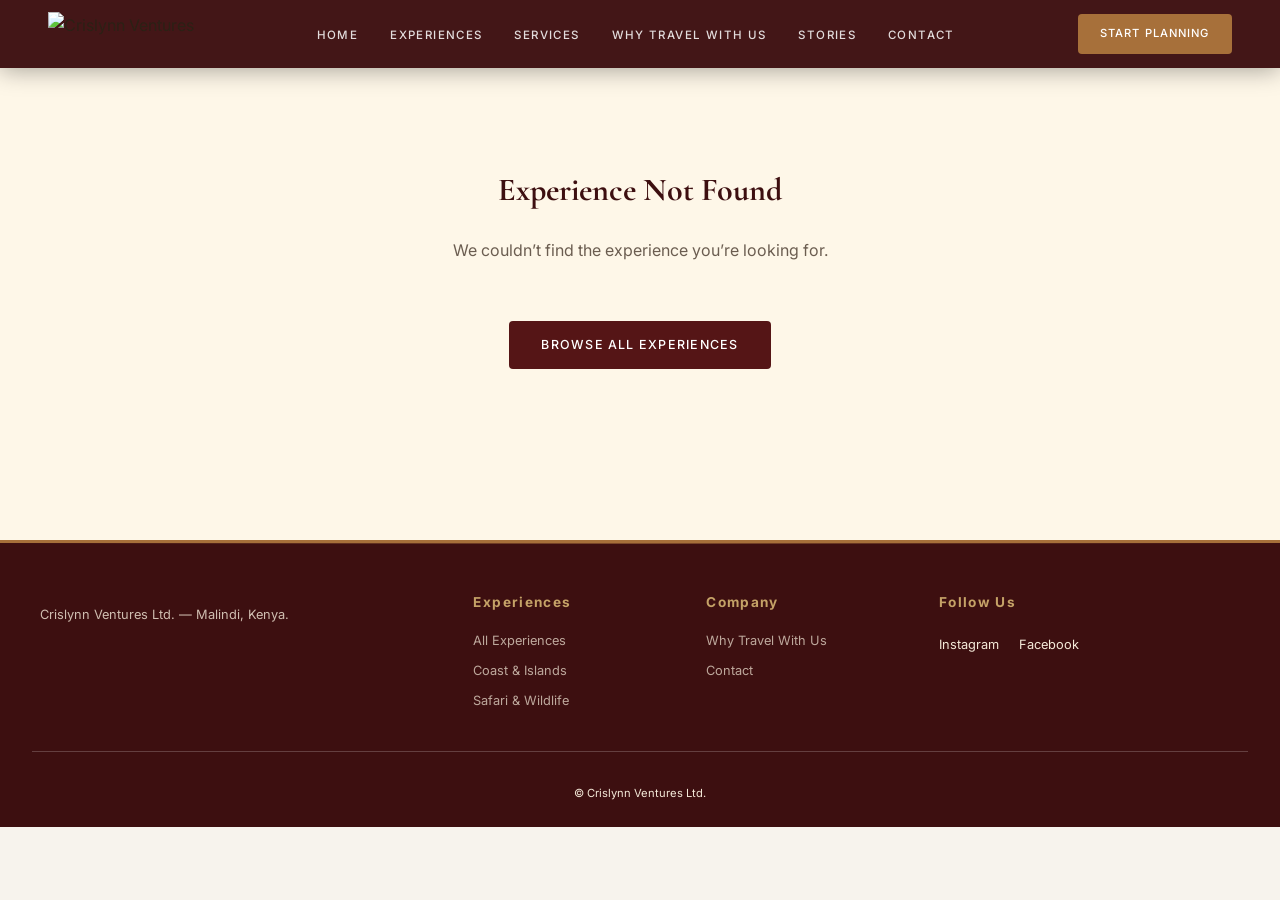
==== commit 2f21d474: "Update experience.html" ====
--- a/experience.html
+++ b/experience.html
@@ -3,24 +3,24 @@
 <head>
   <meta charset="UTF-8" />
   <meta name="viewport" content="width=device-width, initial-scale=1.0" />
-  <title>All Experiences — Crislynn Ventures</title>
-  <meta name="description" content="Browse all boutique travel experiences by Crislynn Ventures." />
+  <title>Experience — Crislynn Ventures</title>
+  <meta name="description" content="Explore this boutique travel experience by Crislynn Ventures." />
   <link rel="stylesheet" href="styles.css" />
-  <link rel="stylesheet" href="experiences-page.css" />
+  <link rel="stylesheet" href="experience.css" />
   <link href="https://fonts.googleapis.com/css2?family=Cormorant+Garamond:ital,wght@0,400;0,600;1,400&family=Inter:wght@300;400;500&display=swap" rel="stylesheet" />
 </head>
-<body class="all-experiences-page">
+<body>
 
   <!-- NAV -->
   <nav class="navbar scrolled" id="navbar">
     <div class="nav-logo">
       <a href="index.html">
-        <img class="nav-logo-img" src="[data-uri]" alt="Crislynn Ventures" />
+        <img class="nav-logo-img" src="[data-uri]..." alt="Crislynn Ventures" />
       </a>
     </div>
     <ul class="nav-links" id="navLinks">
       <li><a href="index.html#home">HOME</a></li>
-      <li><a href="index.html#experiences">EXPERIENCES</a></li>
+      <li><a href="experiences.html">EXPERIENCES</a></li>
       <li><a href="index.html#services">SERVICES</a></li>
       <li><a href="index.html#about">WHY TRAVEL WITH US</a></li>
       <li><a href="index.html#stories">STORIES</a></li>
@@ -30,287 +30,288 @@
     <button class="hamburger" id="hamburger" aria-label="Toggle menu">&#9776;</button>
   </nav>
 
-  <!-- PAGE HERO -->
-  <div class="all-exp-hero">
-    <div class="all-exp-hero-overlay"></div>
-    <div class="all-exp-hero-content">
-      <span class="section-eyebrow">Our Experiences</span>
-      <h1>Journeys That Stay With You</h1>
-      <p>Curated coastal escapes, cultural encounters, island hideaways, and signature safaris &mdash; each designed to balance discovery with comfort.</p>
-    </div>
+  <!-- LOADING STATE -->
+  <div id="exp-loading" style="min-height:60vh;display:flex;flex-direction:column;align-items:center;justify-content:center;background:#FEF7E8;">
+    <div class="loading-spinner"></div>
+    <p style="margin-top:1rem;color:#6b5d50;font-family:'Inter',sans-serif;">Loading experience&hellip;</p>
   </div>
 
-  <!-- FILTER + SEARCH -->
-  <div class="all-exp-controls">
-    <div class="all-exp-controls-inner">
-      <div class="exp-search-bar">
-        <span class="search-icon">&#128269;</span>
-        <input type="text" id="expSearch" placeholder="Search experiences&hellip;" autocomplete="off" />
-      </div>
-      <div class="exp-filter-tabs" id="expFilterTabs">
-        <button class="filter-tab active" data-filter="all">All</button>
-        <button class="filter-tab" data-filter="Coast &amp; Islands">Coast &amp; Islands</button>
-        <button class="filter-tab" data-filter="Culture &amp; Heritage">Culture &amp; Heritage</button>
-        <button class="filter-tab" data-filter="Safari &amp; Wildlife">Safari &amp; Wildlife</button>
-      </div>
-    </div>
+  <!-- ERROR STATE (hidden by default) -->
+  <div id="exp-error" class="exp-error" style="display:none;min-height:60vh;display:none;flex-direction:column;align-items:center;justify-content:center;text-align:center;padding:4rem 2rem;background:#FEF7E8;">
+    <h2>Experience Not Found</h2>
+    <p>We couldn&rsquo;t find the experience you&rsquo;re looking for.</p>
+    <a href="experiences.html" class="btn-primary" style="margin-top:1rem;">Browse All Experiences</a>
   </div>
 
-  <!-- LOADING -->
-  <div id="exp-loading-indicator" class="exp-page-loading">
-    <div class="loading-spinner"></div>
-    <p>Loading experiences&hellip;</p>
+  <!-- EXPERIENCE CONTENT (hidden until loaded) -->
+  <div id="exp-content" style="display:none;">
+
+    <!-- HERO -->
+    <div class="exp-hero" id="expHero">
+      <div class="exp-hero-overlay"></div>
+      <div class="exp-hero-text">
+        <div style="margin-bottom:0.5rem;">
+          <a href="experiences.html" style="color:rgba(255,255,255,0.7);font-size:0.75rem;letter-spacing:0.1em;text-decoration:none;font-family:'Inter',sans-serif;">&#8592; All Experiences</a>
+        </div>
+        <span class="exp-cat-label" id="expCategory"></span>
+        <h1 id="expTitle" style="font-family:'Cormorant Garamond',serif;font-size:clamp(2rem,5vw,3.5rem);color:#fff;margin:0.5rem 0;"></h1>
+        <p id="expTagline" style="font-size:1.1rem;color:rgba(255,255,255,0.85);max-width:600px;font-family:'Inter',sans-serif;"></p>
+        <div style="margin-top:1rem;display:flex;gap:1rem;flex-wrap:wrap;">
+          <span id="expDuration" style="background:rgba(255,255,255,0.15);border:1px solid rgba(255,255,255,0.35);color:#fff;padding:0.3rem 0.85rem;border-radius:2px;font-size:0.75rem;letter-spacing:0.1em;font-family:'Inter',sans-serif;"></span>
+          <span id="expPrice" style="background:rgba(197,162,103,0.25);border:1px solid rgba(197,162,103,0.5);color:#E9D6B0;padding:0.3rem 0.85rem;border-radius:2px;font-size:0.75rem;letter-spacing:0.1em;font-family:'Inter',sans-serif;"></span>
+        </div>
+      </div>
+    </div>
+
+    <!-- MAIN CONTENT -->
+    <div style="background:#FEF7E8;padding:4rem 0;">
+      <div style="max-width:1100px;margin:0 auto;padding:0 2rem;display:grid;grid-template-columns:1fr 340px;gap:3rem;align-items:start;">
+
+        <!-- LEFT COLUMN -->
+        <div>
+          <!-- ABOUT -->
+          <section style="margin-bottom:3rem;">
+            <span class="section-eyebrow">About This Experience</span>
+            <p id="expDescription" style="font-size:1.05rem;line-height:1.8;color:#3a3028;font-family:'Inter',sans-serif;margin-top:0.75rem;"></p>
+          </section>
+
+          <!-- ITINERARY -->
+          <section id="expItinerarySection" style="margin-bottom:3rem;display:none;">
+            <span class="section-eyebrow">Itinerary Highlights</span>
+            <ul id="expItineraryList" class="exp-itinerary" style="list-style:none;padding:0;margin-top:1rem;display:flex;flex-direction:column;gap:0.75rem;"></ul>
+          </section>
+
+          <!-- GALLERY -->
+          <section id="expGallerySection" style="margin-bottom:3rem;display:none;">
+            <span class="section-eyebrow">Gallery</span>
+            <div id="expGallery" class="exp-gallery" style="margin-top:1rem;"></div>
+          </section>
+        </div>
+
+        <!-- RIGHT COLUMN — BOOKING CARD -->
+        <div>
+          <div class="booking-card" style="background:#fff;border-radius:4px;padding:2rem;box-shadow:0 4px 24px rgba(61,15,16,0.10);position:sticky;top:90px;">
+            <div class="booking-price" style="margin-bottom:1.5rem;">
+              <span style="font-size:0.75rem;letter-spacing:0.1em;text-transform:uppercase;color:#6b5d50;font-family:'Inter',sans-serif;">Starting from</span>
+              <strong id="bookingPrice" style="display:block;font-family:'Cormorant Garamond',serif;font-size:2rem;color:#3D0F10;margin-top:0.25rem;"></strong>
+            </div>
+            <ul class="booking-includes" id="bookingIncludes" style="list-style:none;padding:0;margin-bottom:1.5rem;font-size:0.82rem;font-family:'Inter',sans-serif;color:#3a3028;line-height:2;"></ul>
+            <a href="index.html#contact" class="booking-btn" id="bookingBtn">Book This Experience</a>
+            <p style="margin-top:1rem;font-size:0.72rem;color:#9a8878;text-align:center;font-family:'Inter',sans-serif;">Free consultation &bull; No hidden fees</p>
+          </div>
+        </div>
+
+      </div>
+    </div>
+
+  </div><!-- /#exp-content -->
+
+  <!-- LIGHTBOX -->
+  <div id="gallery-lightbox" style="display:none;">
+    <div class="lb-backdrop" onclick="closeLightbox()"></div>
+    <button class="lb-close" onclick="closeLightbox()">&#10005;</button>
+    <img class="lb-img" id="lb-img" src="" alt="" style="display:none;" />
+    <iframe class="lb-video" id="lb-video" src="" frameborder="0" allow="autoplay; encrypted-media" allowfullscreen style="display:none;"></iframe>
   </div>
 
-  <!-- GRID -->
-  <main class="all-exp-main" id="all-exp-main">
-    <div class="all-exp-grid" id="all-exp-grid"></div>
-    <p class="no-results" id="no-results" style="display:none;">No experiences matched your search.</p>
-  </main>
-
-  <!-- BOTTOM CTA -->
-  <section class="all-exp-cta">
-    <div class="all-exp-cta-inner">
-      <h2>Can&rsquo;t find what you&rsquo;re looking for?</h2>
-      <p>We design fully custom journeys shaped around you &mdash; your pace, your interests, your story.</p>
-      <a href="index.html#contact" class="btn-primary">Design a Custom Journey</a>
-    </div>
-  </section>
-
   <!-- FOOTER -->
-  <footer class="footer">
-    <div class="footer-inner">
-      <div class="footer-brand">
-        <img class="footer-logo-img" src="[data-uri]" alt="Crislynn Ventures" />
-        <p>Crislynn Ventures Ltd. &mdash; Malindi, Kenya. Journeys designed to be felt deeply, lived fully, and remembered always.</p>
-      </div>
-      <div class="footer-links">
-        <h5>Experiences</h5>
-        <a href="index.html#experiences">Coast &amp; Islands</a>
-        <a href="index.html#experiences">Culture &amp; Heritage</a>
-        <a href="index.html#experiences">Safari &amp; Wildlife</a>
-      </div>
-      <div class="footer-links">
-        <h5>Company</h5>
-        <a href="index.html#about">Why Travel With Us</a>
-        <a href="index.html#services">Services</a>
-        <a href="index.html#stories">Stories</a>
-        <a href="index.html#contact">Contact</a>
-      </div>
-      <div class="footer-social">
-        <h5>Follow Us</h5>
-        <div class="social-icons">
-          <a href="https://instagram.com" target="_blank" rel="noopener">Instagram</a>
-          <a href="https://facebook.com" target="_blank" rel="noopener">Facebook</a>
-          <a href="https://tiktok.com" target="_blank" rel="noopener">TikTok</a>
-          <a href="https://x.com" target="_blank" rel="noopener">X</a>
-        </div>
-      </div>
-    </div>
-    <div class="footer-bottom">
-      <p>&copy; Crislynn Ventures Ltd. &middot; <a href="#" style="color:inherit;opacity:0.6;">Privacy Policy</a> &middot; <a href="#" style="color:inherit;opacity:0.6;">Terms &amp; Conditions</a></p>
+  <footer class="footer" style="background:#3D0F10;color:#F4E9D8;padding:3rem 2rem 1.5rem;">
+    <div style="max-width:1200px;margin:0 auto;display:grid;grid-template-columns:2fr 1fr 1fr 1.5fr;gap:2rem;">
+      <div>
+        <p style="font-size:0.8rem;opacity:0.8;margin-top:0.8rem;">Crislynn Ventures Ltd. &mdash; Malindi, Kenya.</p>
+      </div>
+      <div>
+        <h5 style="font-size:0.85rem;margin-bottom:1rem;letter-spacing:0.1em;color:#C5A267;">Experiences</h5>
+        <a href="experiences.html" style="display:block;color:#F4E9D8;text-decoration:none;font-size:0.8rem;margin-bottom:0.5rem;opacity:0.7;">All Experiences</a>
+        <a href="experiences.html" style="display:block;color:#F4E9D8;text-decoration:none;font-size:0.8rem;margin-bottom:0.5rem;opacity:0.7;">Coast &amp; Islands</a>
+        <a href="experiences.html" style="display:block;color:#F4E9D8;text-decoration:none;font-size:0.8rem;margin-bottom:0.5rem;opacity:0.7;">Safari &amp; Wildlife</a>
+      </div>
+      <div>
+        <h5 style="font-size:0.85rem;margin-bottom:1rem;letter-spacing:0.1em;color:#C5A267;">Company</h5>
+        <a href="index.html#about" style="display:block;color:#F4E9D8;text-decoration:none;font-size:0.8rem;margin-bottom:0.5rem;opacity:0.7;">Why Travel With Us</a>
+        <a href="index.html#contact" style="display:block;color:#F4E9D8;text-decoration:none;font-size:0.8rem;margin-bottom:0.5rem;opacity:0.7;">Contact</a>
+      </div>
+      <div>
+        <h5 style="font-size:0.85rem;margin-bottom:1rem;letter-spacing:0.1em;color:#C5A267;">Follow Us</h5>
+        <a href="https://instagram.com" target="_blank" rel="noopener" style="display:inline-block;margin-right:1rem;color:#F4E9D8;text-decoration:none;font-size:0.8rem;">Instagram</a>
+        <a href="https://facebook.com" target="_blank" rel="noopener" style="display:inline-block;margin-right:1rem;color:#F4E9D8;text-decoration:none;font-size:0.8rem;">Facebook</a>
+      </div>
+    </div>
+    <div style="text-align:center;padding-top:2rem;margin-top:2rem;border-top:1px solid rgba(255,255,255,0.2);font-size:0.7rem;">
+      <p>&copy; Crislynn Ventures Ltd.</p>
     </div>
   </footer>
 
-  <script src="main.js"></script>
   <script>
     const SUPABASE_URL = 'https://hcalcyyzwtwbupkxpwkn.supabase.co';
     const SUPABASE_ANON_KEY = 'eyJhbGciOiJIUzI1NiIsInR5cCI6IkpXVCJ9.eyJpc3MiOiJzdXBhYmFzZSIsInJlZiI6ImhjYWxjeXl6d3R3YnVwa3hwd2tuIiwicm9sZSI6ImFub24iLCJpYXQiOjE3NzM1NzM2NjksImV4cCI6MjA4OTE0OTY2OX0.-VkzGML-CQIuWhH49iybrxwxnX1ClCeOSim_mjfZ4gM';
 
-    var allExperiences = [];
-
-    function getWishlist() {
-      try { return JSON.parse(localStorage.getItem('cv_wishlist') || '[]'); } catch(e) { return []; }
-    }
-
-    function toggleWishlist(slug, btn) {
-      var list = getWishlist();
-      var saved = list.indexOf(slug) > -1;
-      if (saved) { list = list.filter(function(s){ return s !== slug; }); } else { list.push(slug); }
-      localStorage.setItem('cv_wishlist', JSON.stringify(list));
-      btn.classList.toggle('wishlisted', !saved);
-      btn.title = saved ? 'Save to wishlist' : 'Saved!';
-      showWishlistToast(!saved);
-    }
-
-    function showWishlistToast(added) {
-      var toast = document.getElementById('wishlist-toast');
-      if (!toast) { toast = document.createElement('div'); toast.id = 'wishlist-toast'; document.body.appendChild(toast); }
-      toast.textContent = added ? 'Added to wishlist' : 'Removed from wishlist';
-      toast.classList.add('show');
-      clearTimeout(toast._t);
-      toast._t = setTimeout(function(){ toast.classList.remove('show'); }, 2500);
-    }
-
-    function shareExperience(slug, title, btn) {
-      var url = window.location.origin + '/experience.html?slug=' + slug;
-      if (navigator.share) {
-        navigator.share({ title: title + ' - Crislynn Ventures', url: url });
+    // ── Get slug from URL ──────────────────────────────────────────
+    function getSlug() {
+      return new URLSearchParams(window.location.search).get('slug');
+    }
+
+    // ── Show error state ───────────────────────────────────────────
+    function showError() {
+      document.getElementById('exp-loading').style.display = 'none';
+      var el = document.getElementById('exp-error');
+      el.style.display = 'flex';
+      el.style.flexDirection = 'column';
+    }
+
+    // ── Populate the page with experience data ─────────────────────
+    function renderExperience(exp) {
+      document.title = (exp.title || 'Experience') + ' — Crislynn Ventures';
+
+      // Hero
+      if (exp.hero_image || exp.card_image) {
+        document.getElementById('expHero').style.backgroundImage =
+          'url(' + (exp.hero_image || exp.card_image) + ')';
+      }
+      document.getElementById('expCategory').textContent = exp.category || '';
+      document.getElementById('expTitle').textContent = exp.title || '';
+      document.getElementById('expTagline').textContent = exp.tagline || exp.description || '';
+      document.getElementById('expDuration').textContent = exp.duration_tag || '';
+
+      var priceFrom = exp.price_from;
+      if (priceFrom) {
+        document.getElementById('expPrice').textContent = 'From $' + Number(priceFrom).toLocaleString();
+        document.getElementById('bookingPrice').textContent = 'From $' + Number(priceFrom).toLocaleString();
       } else {
-        navigator.clipboard.writeText(url).then(function() {
-          var orig = btn.innerHTML;
-          btn.innerHTML = 'Copied!';
-          setTimeout(function(){ btn.innerHTML = orig; }, 2000);
+        document.getElementById('expPrice').style.display = 'none';
+        document.getElementById('bookingPrice').textContent = 'Contact for pricing';
+      }
+
+      // Description
+      document.getElementById('expDescription').textContent = exp.description || exp.tagline || '';
+
+      // Booking link
+      document.getElementById('bookingBtn').href =
+        'index.html#contact?experience=' + encodeURIComponent(exp.slug || '');
+
+      // Includes
+      var includes = exp.includes || exp.whats_included || [];
+      var inclEl = document.getElementById('bookingIncludes');
+      if (includes.length) {
+        includes.forEach(function(item) {
+          var li = document.createElement('li');
+          li.textContent = item;
+          inclEl.appendChild(li);
         });
-      }
-    }
-
-    function goToExp(slug) {
-      window.location.href = 'experience.html?slug=' + slug;
-    }
-
-    function makeCardHTML(exp) {
-      var img = exp.card_image || 'https://images.pexels.com/photos/1605268/pexels-photo-1605268.jpeg?auto=compress&cs=tinysrgb&w=800';
-      var tagline = exp.tagline || exp.description || '';
+      } else {
+        inclEl.innerHTML = '<li>Professional guide</li><li>Accommodation</li><li>Meals as specified</li><li>Park / entry fees</li>';
+      }
+
+      // Itinerary
       var itinerary = exp.itinerary || [];
-      var slug = exp.slug || '';
-      var title = exp.title || '';
-      var duration = exp.duration_tag || '';
-      var category = exp.category || '';
-      var wishlisted = getWishlist().indexOf(slug) > -1 ? 'wishlisted' : '';
-
-      var card = document.createElement('div');
-      card.className = 'all-exp-card';
-      card.setAttribute('data-slug', slug);
-      card.setAttribute('data-category', category);
-
-      var imgDiv = document.createElement('div');
-      imgDiv.className = 'all-card-img';
-      imgDiv.style.backgroundImage = 'url(' + img + ')';
-      imgDiv.onclick = function(){ goToExp(slug); };
-
-      var durSpan = document.createElement('span');
-      durSpan.className = 'card-duration';
-      durSpan.textContent = duration;
-
-      var catSpan = document.createElement('span');
-      catSpan.className = 'all-card-category';
-      catSpan.textContent = category;
-
-      var actions = document.createElement('div');
-      actions.className = 'card-actions';
-      actions.onclick = function(e){ e.stopPropagation(); };
-
-      var wishBtn = document.createElement('button');
-      wishBtn.className = 'card-action-btn wishlist-btn ' + wishlisted;
-      wishBtn.innerHTML = '&#9825;';
-      wishBtn.title = 'Save to wishlist';
-      wishBtn.onclick = function(){ toggleWishlist(slug, wishBtn); };
-
-      var shareBtn = document.createElement('button');
-      shareBtn.className = 'card-action-btn share-btn';
-      shareBtn.innerHTML = '&#8599;';
-      shareBtn.title = 'Share';
-      shareBtn.onclick = function(){ shareExperience(slug, title, shareBtn); };
-
-      actions.appendChild(wishBtn);
-      actions.appendChild(shareBtn);
-      imgDiv.appendChild(durSpan);
-      imgDiv.appendChild(catSpan);
-      imgDiv.appendChild(actions);
-
-      var body = document.createElement('div');
-      body.className = 'all-card-body';
-
-      var h3 = document.createElement('h3');
-      h3.className = 'all-card-title';
-      h3.textContent = title;
-      h3.onclick = function(){ goToExp(slug); };
-
-      var p = document.createElement('p');
-      p.className = 'all-card-tagline';
-      p.textContent = tagline;
-
-      body.appendChild(h3);
-      body.appendChild(p);
-
       if (itinerary.length) {
-        var itin = document.createElement('div');
-        itin.className = 'all-card-itinerary';
-        var label = document.createElement('h6');
-        label.className = 'itin-label';
-        label.textContent = 'Itinerary';
-        var ul = document.createElement('ul');
-        itinerary.slice(0, 6).forEach(function(item){
+        var ul = document.getElementById('expItineraryList');
+        itinerary.forEach(function(item) {
           var li = document.createElement('li');
+          li.style.cssText = 'padding:0.75rem 1rem;background:#fff;border-radius:2px;font-size:0.9rem;font-family:Inter,sans-serif;color:#3a3028;';
           li.textContent = item;
           ul.appendChild(li);
         });
-        itin.appendChild(label);
-        itin.appendChild(ul);
-        body.appendChild(itin);
-      }
-
-      var cta = document.createElement('a');
-      cta.className = 'all-card-cta btn-primary';
-      cta.href = 'experience.html?slug=' + slug;
-      cta.textContent = 'Explore Experience';
-      body.appendChild(cta);
-
-      card.appendChild(imgDiv);
-      card.appendChild(body);
-      return card;
-    }
-
-    function renderGrid(list) {
-      var grid = document.getElementById('all-exp-grid');
-      var noRes = document.getElementById('no-results');
-      grid.innerHTML = '';
-      if (!list || !list.length) { noRes.style.display = 'block'; return; }
-      noRes.style.display = 'none';
-      list.forEach(function(exp){ grid.appendChild(makeCardHTML(exp)); });
-    }
-
-    function initFilters() {
-      var tabs = document.querySelectorAll('.filter-tab');
-      tabs.forEach(function(btn) {
-        btn.addEventListener('click', function() {
-          tabs.forEach(function(b){ b.classList.remove('active'); });
-          btn.classList.add('active');
-          document.getElementById('expSearch').value = '';
-          var filter = btn.getAttribute('data-filter');
-          renderGrid(filter === 'all' ? allExperiences : allExperiences.filter(function(e){ return e.category === filter; }));
+        document.getElementById('expItinerarySection').style.display = 'block';
+      }
+
+      // Gallery
+      var gallery = exp.gallery || [];
+      if (gallery.length) {
+        var galleryEl = document.getElementById('expGallery');
+        gallery.forEach(function(item, i) {
+          var div = document.createElement('div');
+          div.className = 'gallery-item gallery-img';
+          div.style.backgroundImage = 'url(' + (item.url || item) + ')';
+          div.style.backgroundSize = 'cover';
+          div.style.backgroundPosition = 'center';
+          div.onclick = function() { openLightbox(item.url || item, null); };
+          galleryEl.appendChild(div);
         });
+        document.getElementById('expGallerySection').style.display = 'block';
+      } else if (exp.card_image) {
+        // Fallback: show card image in gallery
+        var galleryEl = document.getElementById('expGallery');
+        var div = document.createElement('div');
+        div.className = 'gallery-item gallery-img';
+        div.style.backgroundImage = 'url(' + exp.card_image + ')';
+        div.style.backgroundSize = 'cover';
+        div.style.backgroundPosition = 'center';
+        div.onclick = function() { openLightbox(exp.card_image, null); };
+        galleryEl.appendChild(div);
+        document.getElementById('expGallerySection').style.display = 'block';
+      }
+
+      // Show content, hide loading
+      document.getElementById('exp-loading').style.display = 'none';
+      document.getElementById('exp-content').style.display = 'block';
+    }
+
+    // ── Lightbox ───────────────────────────────────────────────────
+    function openLightbox(imgUrl, videoUrl) {
+      var lb = document.getElementById('gallery-lightbox');
+      var img = document.getElementById('lb-img');
+      var vid = document.getElementById('lb-video');
+      lb.style.display = 'flex';
+      if (videoUrl) {
+        img.style.display = 'none';
+        vid.src = videoUrl;
+        vid.style.display = 'block';
+      } else {
+        vid.style.display = 'none';
+        img.src = imgUrl;
+        img.style.display = 'block';
+      }
+      document.body.style.overflow = 'hidden';
+    }
+    function closeLightbox() {
+      document.getElementById('gallery-lightbox').style.display = 'none';
+      document.getElementById('lb-video').src = '';
+      document.body.style.overflow = '';
+    }
+    document.addEventListener('keydown', function(e) {
+      if (e.key === 'Escape') closeLightbox();
+    });
+
+    // ── Mobile menu ────────────────────────────────────────────────
+    var hamburger = document.getElementById('hamburger');
+    var navLinks = document.getElementById('navLinks');
+    if (hamburger && navLinks) {
+      hamburger.addEventListener('click', function() {
+        navLinks.classList.toggle('open');
       });
     }
 
-    function initSearch() {
-      document.getElementById('expSearch').addEventListener('input', function() {
-        var q = this.value.trim().toLowerCase();
-        var tabs = document.querySelectorAll('.filter-tab');
-        tabs.forEach(function(b, i){ b.classList.toggle('active', i === 0); });
-        if (!q) { renderGrid(allExperiences); return; }
-        renderGrid(allExperiences.filter(function(e){
-          return (e.title||'').toLowerCase().indexOf(q) > -1
-            || (e.tagline||'').toLowerCase().indexOf(q) > -1
-            || (e.category||'').toLowerCase().indexOf(q) > -1;
-        }));
-      });
-    }
-
-    function loadAllExperiences() {
-      fetch(SUPABASE_URL + '/rest/v1/experiences?active=eq.true&select=slug,title,tagline,description,card_image,duration_tag,category,itinerary,price_from&order=sort_order.asc', {
-        headers: { 'apikey': SUPABASE_ANON_KEY, 'Authorization': 'Bearer ' + SUPABASE_ANON_KEY }
-      })
+    // ── Load experience from Supabase ──────────────────────────────
+    function loadExperience() {
+      var slug = getSlug();
+      if (!slug) { showError(); return; }
+
+      fetch(
+        SUPABASE_URL + '/rest/v1/experiences?slug=eq.' + encodeURIComponent(slug) +
+        '&select=*&limit=1',
+        {
+          headers: {
+            'apikey': SUPABASE_ANON_KEY,
+            'Authorization': 'Bearer ' + SUPABASE_ANON_KEY
+          }
+        }
+      )
       .then(function(res) {
         if (!res.ok) throw new Error('HTTP ' + res.status);
         return res.json();
       })
       .then(function(data) {
-        document.getElementById('exp-loading-indicator').style.display = 'none';
-        if (!data || !data.length) { document.getElementById('no-results').style.display = 'block'; return; }
-        allExperiences = data;
-        renderGrid(data);
-        initFilters();
-        initSearch();
+        if (!data || !data.length) { showError(); return; }
+        renderExperience(data[0]);
       })
       .catch(function(err) {
-        console.error('Load error:', err);
-        document.getElementById('exp-loading-indicator').innerHTML = '<p style="color:#6b5d50;padding:2rem;">Unable to load experiences. Please refresh.</p>';
+        console.error('Experience load error:', err);
+        showError();
       });
     }
 
-    loadAllExperiences();
+    loadExperience();
   </script>
 
 </body>
--- a/styles.css
+++ b/styles.css
@@ -216,10 +216,17 @@
   inset: 0;
   background: linear-gradient(
     to bottom,
-    rgba(61,15,16,0.6) 0%,
-    rgba(61,15,16,0.25) 45%,
-    rgba(61,15,16,0.72) 100%
+    rgba(61,15,16,0.72) 0%,
+    rgba(61,15,16,0.45) 40%,
+    rgba(61,15,16,0.82) 100%
   );
+}
+/* Extra darkening layer specifically behind the text area */
+.hero-overlay::after {
+  content: '';
+  position: absolute;
+  inset: 0;
+  background: radial-gradient(ellipse 70% 60% at 50% 52%, rgba(0,0,0,0.28) 0%, transparent 100%);
 }
 .hero-content {
   position: relative;
@@ -271,6 +278,14 @@
   font-size: 0.65rem;
   letter-spacing: 0.15em;
   text-transform: uppercase;
+  cursor: pointer;
+}
+.scroll-label {
+  animation: scrollFade 1.6s ease-in-out infinite;
+}
+@keyframes scrollFade {
+  0%, 100% { opacity: 0.7; }
+  50%       { opacity: 0.25; }
 }
 .scroll-dot {
   width: 6px; height: 6px;
@@ -278,6 +293,17 @@
   background: var(--gold);
   animation: scrollBounce 1.6s ease-in-out infinite;
 }
+.scroll-track {
+  width: 1px;
+  height: 32px;
+  background: linear-gradient(to bottom, rgba(167,112,58,0.7), rgba(167,112,58,0.08));
+  margin-bottom: 0.2rem;
+  animation: scrollTrack 1.6s ease-in-out infinite;
+}
+@keyframes scrollTrack {
+  0%, 100% { opacity: 1; transform: scaleY(1); }
+  50%       { opacity: 0.4; transform: scaleY(0.8); }
+}
 @keyframes scrollBounce {
   0%, 100% { transform: translateY(0); opacity: 1; }
   50%       { transform: translateY(6px); opacity: 0.4; }
@@ -286,147 +312,133 @@
 /* =============================================
    ABOUT
    ============================================= */
-.about {
-  padding: 7rem 3rem;
-  background: var(--cream);
+/* =============================================
+   WHY US — dark full-bleed section
+   ============================================= */
+.why-us {
+  padding: 7rem 3rem 6rem;
+  background: #1a0a0b;
   position: relative;
   overflow: hidden;
 }
-.about::before {
+.why-us::before {
   content: '';
   position: absolute;
   inset: 0;
-  background-image:
-    radial-gradient(ellipse at 10% 20%, rgba(167,112,58,0.07) 0%, transparent 55%),
-    radial-gradient(ellipse at 90% 80%, rgba(85,21,22,0.05) 0%, transparent 55%);
+  background-image: url("data:image/svg+xml,%3Csvg viewBox='0 0 200 200' xmlns='http://www.w3.org/2000/svg'%3E%3Cfilter id='n'%3E%3CfeTurbulence type='fractalNoise' baseFrequency='0.75' numOctaves='4' stitchTiles='stitch'/%3E%3C/filter%3E%3Crect width='100%25' height='100%25' filter='url(%23n)' opacity='0.035'/%3E%3C/svg%3E");
+  opacity: 0.6;
   pointer-events: none;
 }
-/* Subtle grain texture via SVG filter */
-.about::after {
+.why-us::after {
   content: '';
   position: absolute;
-  inset: 0;
-  background-image: url("data:image/svg+xml,%3Csvg viewBox='0 0 200 200' xmlns='http://www.w3.org/2000/svg'%3E%3Cfilter id='n'%3E%3CfeTurbulence type='fractalNoise' baseFrequency='0.75' numOctaves='4' stitchTiles='stitch'/%3E%3C/filter%3E%3Crect width='100%25' height='100%25' filter='url(%23n)' opacity='0.03'/%3E%3C/svg%3E");
-  opacity: 0.4;
+  top: 0; left: 50%;
+  transform: translateX(-50%);
+  width: 800px; height: 400px;
+  background: radial-gradient(ellipse at 50% 0%, rgba(167,112,58,0.12) 0%, transparent 70%);
   pointer-events: none;
 }
-.about-inner {
+.why-us-inner {
   max-width: 1200px;
   margin: 0 auto;
-  display: grid;
-  grid-template-columns: 1fr 1fr;
-  gap: 5rem;
-  align-items: center;
   position: relative;
   z-index: 1;
 }
-.about-image {
-  position: relative;
+.why-us-header {
+  text-align: center;
+  margin-bottom: 5rem;
+}
+.why-eyebrow {
+  color: var(--gold) !important;
+  opacity: 0.85;
+}
+.why-us-header h2 {
+  font-family: 'Cormorant Garamond', serif;
+  font-size: clamp(2.4rem, 5vw, 4rem);
+  font-weight: 400;
+  color: var(--white);
+  line-height: 1.2;
+  margin-top: 0.75rem;
+}
+.why-us-grid {
   display: grid;
-  grid-template-columns: 1fr 1fr;
-  grid-template-rows: auto auto;
-  gap: 0.75rem;
-}
-.about-image .img-main {
-  grid-column: 1 / 3;
-  border-radius: var(--radius);
-  overflow: hidden;
-  aspect-ratio: 16/9;
-}
-.about-image .img-secondary {
-  border-radius: var(--radius);
-  overflow: hidden;
-  aspect-ratio: 4/3;
-}
-.about-image img {
-  width: 100%;
-  height: 100%;
-  object-fit: cover;
-  transition: transform 0.6s ease;
-  display: block;
-}
-.about-image .img-main:hover img,
-.about-image .img-secondary:hover img { transform: scale(1.04); }
-
-/* Floating badge */
-.about-badge {
-  position: absolute;
-  bottom: -1.25rem;
-  left: 50%;
-  transform: translateX(-50%);
-  background: var(--maroon);
-  color: var(--white);
-  padding: 0.6rem 1.4rem;
-  border-radius: 2px;
-  font-size: 0.7rem;
-  font-weight: 500;
-  letter-spacing: 0.18em;
-  text-transform: uppercase;
-  white-space: nowrap;
-  box-shadow: 0 4px 16px rgba(85,21,22,0.3);
-}
-
-.about-text h2 {
-  font-size: clamp(2rem, 4vw, 3rem);
-  margin-bottom: 1.5rem;
-  color: var(--maroon-deep);
-}
-.about-divider {
-  width: 48px;
-  height: 2px;
+  grid-template-columns: repeat(4, 1fr);
+  gap: 0;
+  margin-bottom: 5rem;
+}
+.why-card {
+  display: flex;
+  flex-direction: column;
+  align-items: center;
+  text-align: center;
+  padding: 0 2rem;
+  border-right: 1px solid rgba(167,112,58,0.15);
+}
+.why-card:last-child { border-right: none; }
+.why-icon {
+  width: 64px;
+  height: 64px;
+  border-radius: 50%;
+  background: rgba(167,112,58,0.12);
+  border: 1px solid rgba(167,112,58,0.25);
+  display: flex;
+  align-items: center;
+  justify-content: center;
+  color: var(--gold);
+  margin-bottom: 1rem;
+  transition: background 0.3s ease, transform 0.3s ease;
+}
+.why-card:hover .why-icon {
+  background: rgba(167,112,58,0.22);
+  transform: translateY(-3px);
+}
+.why-dot {
+  width: 5px;
+  height: 5px;
+  border-radius: 50%;
   background: var(--gold);
-  margin-bottom: 1.5rem;
-}
-.about-text p {
-  color: var(--text-light);
-  margin-bottom: 1rem;
-  font-size: 0.97rem;
-}
-
-/* Pull quote */
-.about-quote {
-  margin: 1.75rem 0;
-  padding: 1.25rem 1.5rem;
-  border-left: 3px solid var(--gold);
-  background: var(--cream-dark);
-  border-radius: 0 4px 4px 0;
-}
-.about-quote p {
+  opacity: 0.5;
+  margin: 0.75rem auto 1.25rem;
+}
+.why-card h4 {
   font-family: 'Cormorant Garamond', serif;
-  font-size: 1.15rem;
-  font-style: italic;
-  color: var(--maroon-deep);
-  margin: 0;
-  line-height: 1.6;
-}
-
-.about-stats {
-  display: flex;
-  gap: 2.5rem;
-  margin: 2rem 0;
-  padding: 1.5rem 0;
-  border-top: 1px solid var(--cream-mid);
-  border-bottom: 1px solid var(--cream-mid);
-}
-.stat { opacity: 0; transform: translateY(12px); transition: opacity 0.5s ease, transform 0.5s ease; }
-.stat.in-view { opacity: 1; transform: translateY(0); }
-.stat:nth-child(2) { transition-delay: 0.1s; }
-.stat:nth-child(3) { transition-delay: 0.2s; }
-.stat-num {
+  font-size: 1.25rem;
+  font-weight: 400;
+  color: var(--white);
+  margin-bottom: 0.75rem;
+  line-height: 1.3;
+}
+.why-card p {
+  font-size: 0.855rem;
+  color: rgba(255,255,255,0.5);
+  line-height: 1.75;
+}
+.why-stats {
+  display: flex;
+  justify-content: center;
+  gap: 5rem;
+  padding-top: 4rem;
+  border-top: 1px solid rgba(167,112,58,0.2);
+}
+.why-stats .stat { text-align: center; opacity: 0; transform: translateY(12px); transition: opacity 0.5s ease, transform 0.5s ease; }
+.why-stats .stat.in-view { opacity: 1; transform: translateY(0); }
+.why-stats .stat:nth-child(2) { transition-delay: 0.1s; }
+.why-stats .stat:nth-child(3) { transition-delay: 0.2s; }
+.why-stats .stat-num {
   display: block;
   font-family: 'Cormorant Garamond', serif;
-  font-size: 2.8rem;
+  font-size: 3rem;
   font-weight: 600;
-  color: var(--maroon);
+  color: var(--gold);
   line-height: 1;
 }
-.stat-label {
+.why-stats .stat-label {
   display: block;
-  font-size: 0.72rem;
-  letter-spacing: 0.08em;
-  color: var(--text-light);
-  text-transform: uppercase;
-  margin-top: 0.25rem;
+  font-size: 0.7rem;
+  letter-spacing: 0.1em;
+  color: rgba(255,255,255,0.4);
+  text-transform: uppercase;
+  margin-top: 0.3rem;
 }
 
 /* =============================================
@@ -886,37 +898,75 @@
 /* =============================================
    TESTIMONIALS
    ============================================= */
-.testimonials { padding: 6rem 3rem; background: var(--cream); }
-.testimonials-inner { max-width: 1200px; margin: 0 auto; text-align: center; }
-.testimonials-inner h2 {
-  font-size: clamp(2rem,4vw,3rem);
-  margin-bottom: 3rem;
+/* =============================================
+   TESTIMONIALS — cream bg, large quote marks, minimal cards
+   ============================================= */
+.testimonials {
+  padding: 7rem 3rem;
+  background: var(--cream);
+}
+.testimonials-inner {
+  max-width: 1200px;
+  margin: 0 auto;
+}
+.testimonials-header {
+  text-align: center;
+  margin-bottom: 4rem;
+}
+.testimonials-header h2 {
+  font-family: 'Cormorant Garamond', serif;
+  font-size: clamp(2.2rem, 4.5vw, 3.4rem);
+  font-weight: 400;
   color: var(--maroon-deep);
+  margin-top: 0.5rem;
+  line-height: 1.2;
 }
 .testimonials-grid {
   display: grid;
-  grid-template-columns: repeat(3, 1fr);
-  gap: 2rem;
+  grid-template-columns: repeat(4, 1fr);
+  gap: 1.5rem;
 }
 .testimonial-card {
   background: var(--white);
-  border-radius: 6px;
-  padding: 2rem;
-  text-align: left;
-  box-shadow: 0 4px 16px rgba(85,21,22,0.07);
-  border-top: 3px solid var(--maroon);
-}
-.stars { color: var(--gold); font-size: 1rem; margin-bottom: 1rem; letter-spacing: 2px; }
+  border-radius: 4px;
+  padding: 2.25rem 2rem 2rem;
+  display: flex;
+  flex-direction: column;
+  box-shadow: 0 2px 16px rgba(85,21,22,0.06);
+  transition: transform 0.3s ease, box-shadow 0.3s ease;
+  position: relative;
+}
+.testimonial-card:hover {
+  transform: translateY(-4px);
+  box-shadow: 0 10px 32px rgba(85,21,22,0.12);
+}
+/* Large decorative quote mark */
+.quote-mark {
+  font-family: 'Cormorant Garamond', serif;
+  font-size: 3.5rem;
+  line-height: 1;
+  color: var(--gold);
+  opacity: 0.55;
+  margin-bottom: 1.25rem;
+  letter-spacing: -0.05em;
+}
 .testimonial-card p {
-  font-size: 0.92rem;
-  color: var(--text-light);
+  font-family: 'Cormorant Garamond', serif;
+  font-size: 1.08rem;
+  font-style: italic;
+  color: var(--maroon-deep);
   line-height: 1.7;
-  margin-bottom: 1.25rem;
-  font-style: italic;
-}
-.reviewer { display: flex; flex-direction: column; gap: 0.15rem; }
-.reviewer strong { font-size: 0.88rem; color: var(--maroon-deep); }
-.reviewer span { font-size: 0.75rem; color: var(--gold); letter-spacing: 0.05em; }
+  flex: 1;
+  margin-bottom: 1.75rem;
+}
+.t-meta {
+  font-family: 'Inter', sans-serif;
+  font-size: 0.62rem;
+  letter-spacing: 0.18em;
+  text-transform: uppercase;
+  color: var(--gold);
+  opacity: 0.8;
+}
 
 /* =============================================
    CONTACT — Cream left, maroon right, fully readable
@@ -1337,7 +1387,13 @@
   .about { padding: 4rem 1.5rem; }
   .services { padding: 4rem 1.5rem; }
   .testimonials { padding: 4rem 1.5rem; }
-  .testimonials-grid { grid-template-columns: 1fr; }
+  .testimonials-grid { grid-template-columns: 1fr 1fr; gap: 1rem; }
+  .why-us { padding: 4rem 1.5rem; }
+  .why-us-grid { grid-template-columns: 1fr 1fr; gap: 2.5rem 0; }
+  .why-card { border-right: none; border-bottom: 1px solid rgba(167,112,58,0.15); padding-bottom: 2.5rem; }
+  .why-card:nth-child(even) { border-right: none; }
+  .why-stats { gap: 3rem; }
+  .why-us-header h2 { font-size: 2rem; }
   .contact { padding: 4rem 1.5rem; }
   .contact-inner { grid-template-columns: 1fr; gap: 3rem; }
   .footer { padding: 3rem 1.5rem 0; }
--- a/experience.css
+++ b/experience.css
@@ -0,0 +1,281 @@
+/* =============================================
+   CRISLYNN VENTURES — experience.css
+   Experience page specific styles
+   Supplements styles.css
+   Brand palette defined in styles.css :root
+   ============================================= */
+
+/* Breadcrumb / back nav accent */
+.exp-nav .back-link {
+  border: 1px solid rgba(167,112,58,0.35);
+  padding: 0.45rem 1rem;
+  border-radius: 2px;
+  transition: background 0.3s ease, border-color 0.3s ease, color 0.3s ease;
+}
+.exp-nav .back-link:hover {
+  background: rgba(167,112,58,0.15);
+  border-color: var(--gold);
+  color: var(--gold-pale);
+}
+
+/* Hero gradient — deeper maroon tint at base */
+.exp-hero-overlay {
+  background: linear-gradient(
+    170deg,
+    rgba(61,15,16,0.15) 0%,
+    rgba(61,15,16,0.45) 50%,
+    rgba(61,15,16,0.92) 100%
+  );
+}
+
+/* Category eyebrow in hero — gold-pale on dark */
+.exp-cat-label {
+  display: inline-block;
+  background: rgba(167,112,58,0.2);
+  border: 1px solid rgba(167,112,58,0.45);
+  padding: 0.3rem 0.85rem;
+  border-radius: 2px;
+  color: var(--gold-pale);
+  font-size: 0.68rem;
+  letter-spacing: 0.2em;
+  text-transform: uppercase;
+  margin-bottom: 1rem;
+}
+
+/* About / description section */
+.exp-section .section-eyebrow {
+  color: var(--gold);
+}
+
+/* Itinerary list — green left accent for Swahili coast identity */
+.exp-itinerary li {
+  border-left: 3px solid var(--green);
+  position: relative;
+  transition: background 0.25s ease, border-color 0.25s ease;
+}
+.exp-itinerary li:hover {
+  background: #f0faf9;
+  border-left-color: var(--maroon);
+}
+
+/* Gallery hover */
+.gallery-img {
+  cursor: zoom-in;
+  overflow: hidden;
+  border-radius: 4px;
+}
+
+/* Booking card — maroon top border + gold price */
+.booking-card {
+  border-top: 4px solid var(--maroon);
+}
+.booking-price strong {
+  color: var(--maroon);
+}
+
+/* Includes checkmarks — green ticks */
+.booking-includes li::before {
+  content: '✓ ';
+  color: var(--green);
+  font-weight: 700;
+}
+
+/* Book CTA — full-width maroon */
+.booking-btn {
+  display: block;
+  width: 100%;
+  text-align: center;
+  background: var(--maroon);
+  color: var(--white);
+  padding: 1rem;
+  font-size: 0.82rem;
+  letter-spacing: 0.12em;
+  border-radius: var(--radius);
+  transition: background 0.3s ease, transform 0.3s ease;
+}
+.booking-btn:hover {
+  background: var(--maroon-mid);
+  transform: translateY(-2px);
+}
+
+/* Error state */
+.exp-error h2 {
+  color: var(--maroon-deep);
+  font-family: 'Cormorant Garamond', serif;
+  font-size: 2rem;
+  margin-bottom: 0.75rem;
+}
+.exp-error p {
+  color: var(--text-light);
+  margin-bottom: 1.5rem;
+}
+
+/* ── HERO VIDEO BACKGROUND ─────────────────────────────────────── */
+.exp-hero {
+  height: 75vh;
+  min-height: 480px;
+  background-size: cover;
+  background-position: center;
+  position: relative;
+  display: flex;
+  align-items: flex-end;
+  margin-top: 0;
+  overflow: hidden;
+}
+.hero-video-bg {
+  position: absolute;
+  top: 50%;
+  left: 50%;
+  width: 100vw;
+  height: 56.25vw; /* 16:9 */
+  min-height: 100%;
+  min-width: 177.78vh;
+  transform: translate(-50%, -50%);
+  border: none;
+  pointer-events: none;
+  z-index: 0;
+}
+.exp-hero-overlay {
+  position: absolute;
+  inset: 0;
+  background: linear-gradient(
+    to top,
+    rgba(61,15,16,0.92) 0%,
+    rgba(61,15,16,0.35) 55%,
+    rgba(0,0,0,0.2) 100%
+  );
+  z-index: 1;
+}
+.exp-hero-text {
+  position: relative;
+  z-index: 2;
+  color: var(--white);
+  padding: 3rem;
+  max-width: 800px;
+}
+
+/* ── GALLERY GRID — 3 cols, videos get play overlay ───────────── */
+.exp-gallery {
+  display: grid;
+  grid-template-columns: repeat(3, 1fr);
+  gap: 0.75rem;
+}
+.gallery-item {
+  aspect-ratio: 4/3;
+  border-radius: 4px;
+  overflow: hidden;
+  cursor: pointer;
+  position: relative;
+  background-color: var(--cream-mid);
+  transition: transform var(--transition), box-shadow var(--transition);
+}
+.gallery-item:hover {
+  transform: scale(1.02);
+  box-shadow: 0 8px 24px rgba(85,21,22,0.18);
+  z-index: 2;
+}
+.gallery-img {
+  background-size: cover;
+  background-position: center;
+}
+.gallery-img::after {
+  content: '';
+  position: absolute;
+  inset: 0;
+  background: rgba(0,0,0,0);
+  transition: background var(--transition);
+}
+.gallery-img:hover::after { background: rgba(0,0,0,0.12); }
+
+/* Video thumbnail */
+.gallery-video-thumb {
+  width: 100%;
+  height: 100%;
+  display: flex;
+  flex-direction: column;
+  align-items: center;
+  justify-content: center;
+  gap: 0.5rem;
+  background: linear-gradient(135deg, var(--maroon-deep) 0%, var(--maroon) 100%);
+}
+.gallery-play-btn {
+  width: 48px;
+  height: 48px;
+  border-radius: 50%;
+  background: rgba(255,255,255,0.15);
+  border: 2px solid rgba(255,255,255,0.5);
+  color: var(--white);
+  font-size: 1.2rem;
+  display: flex;
+  align-items: center;
+  justify-content: center;
+  transition: background var(--transition), transform var(--transition);
+  padding-left: 3px;
+}
+.gallery-video:hover .gallery-play-btn {
+  background: rgba(255,255,255,0.28);
+  transform: scale(1.1);
+}
+.gallery-video-label {
+  font-size: 0.65rem;
+  letter-spacing: 0.15em;
+  text-transform: uppercase;
+  color: rgba(255,255,255,0.6);
+  font-family: 'Inter', sans-serif;
+}
+
+/* ── LIGHTBOX ──────────────────────────────────────────────────── */
+#gallery-lightbox {
+  position: fixed;
+  inset: 0;
+  z-index: 9999;
+  display: flex;
+  align-items: center;
+  justify-content: center;
+}
+.lb-backdrop {
+  position: absolute;
+  inset: 0;
+  background: rgba(0,0,0,0.92);
+}
+.lb-close {
+  position: absolute;
+  top: 1.25rem;
+  right: 1.5rem;
+  z-index: 10000;
+  background: rgba(255,255,255,0.12);
+  border: 1px solid rgba(255,255,255,0.3);
+  color: var(--white);
+  width: 38px;
+  height: 38px;
+  border-radius: 50%;
+  font-size: 1rem;
+  cursor: pointer;
+  display: flex;
+  align-items: center;
+  justify-content: center;
+  transition: background var(--transition);
+}
+.lb-close:hover { background: rgba(255,255,255,0.25); }
+.lb-img {
+  position: relative;
+  z-index: 10000;
+  max-width: 90vw;
+  max-height: 88vh;
+  border-radius: 4px;
+  box-shadow: 0 24px 64px rgba(0,0,0,0.6);
+  object-fit: contain;
+}
+.lb-video {
+  position: relative;
+  z-index: 10000;
+  width: min(90vw, 960px);
+  height: min(50.625vw, 540px);
+  border-radius: 4px;
+  box-shadow: 0 24px 64px rgba(0,0,0,0.6);
+}
+
+@media (max-width: 768px) {
+  .exp-gallery { grid-template-columns: 1fr 1fr; }
+  .hero-video-bg { width: 177.78vh; min-width: 100vw; }
+}
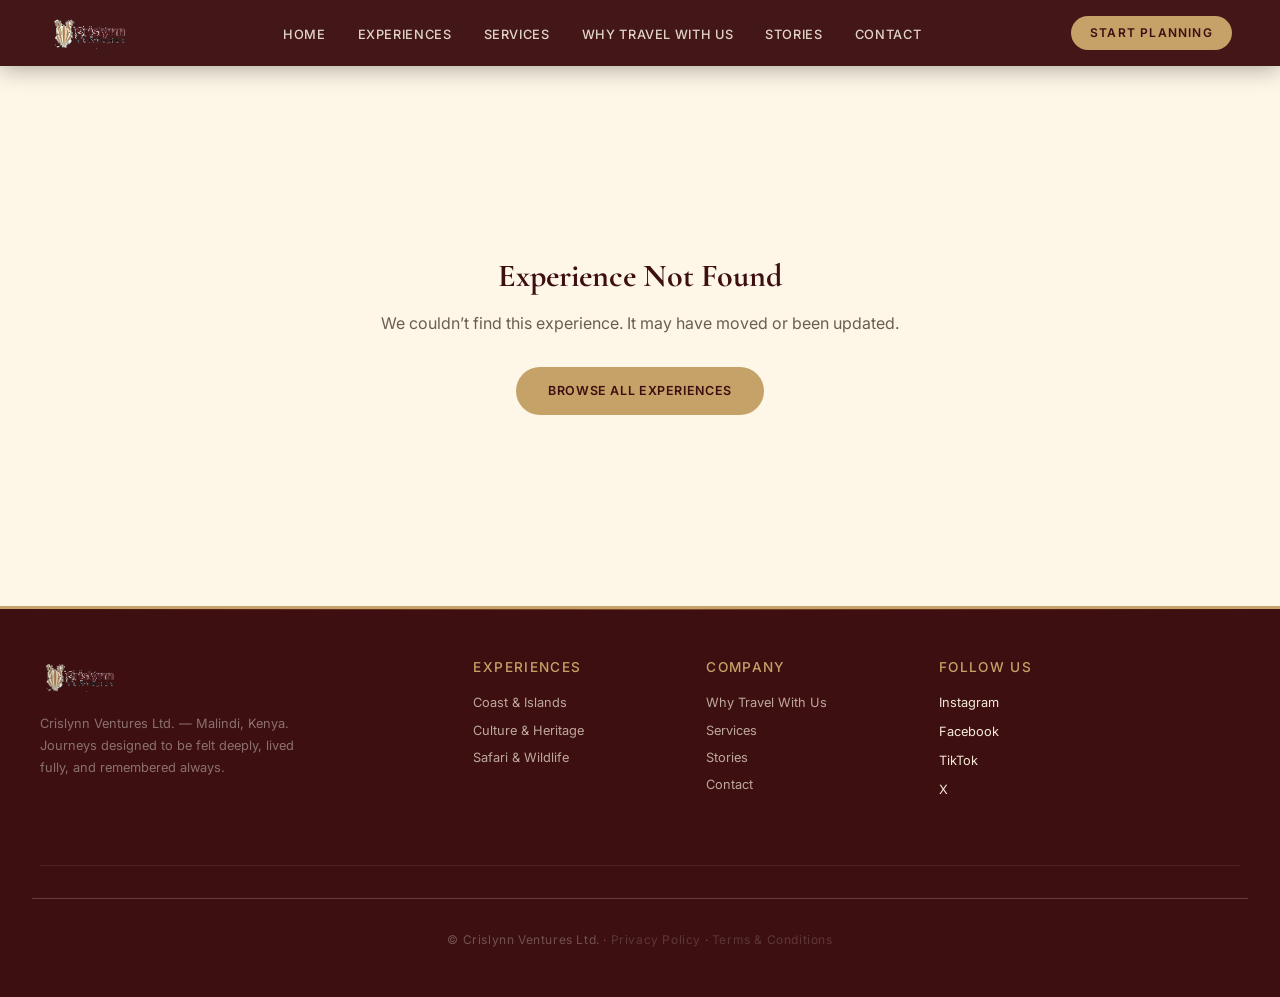
==== commit 037b8f71: "Update experience.html" ====
--- a/experience.html
+++ b/experience.html
@@ -4,10 +4,404 @@
   <meta charset="UTF-8" />
   <meta name="viewport" content="width=device-width, initial-scale=1.0" />
   <title>Experience — Crislynn Ventures</title>
-  <meta name="description" content="Explore this boutique travel experience by Crislynn Ventures." />
+  <meta name="description" content="Boutique travel experience by Crislynn Ventures." />
+  <meta property="og:title" content="Experience — Crislynn Ventures" />
   <link rel="stylesheet" href="styles.css" />
+  <link rel="stylesheet" href="experiences-page.css" />
   <link rel="stylesheet" href="experience.css" />
   <link href="https://fonts.googleapis.com/css2?family=Cormorant+Garamond:ital,wght@0,400;0,600;1,400&family=Inter:wght@300;400;500&display=swap" rel="stylesheet" />
+  <style>
+    /* ── DETAIL PAGE LAYOUT ──────────────────────────────── */
+    .exp-content { display: none; }
+
+    /* Hero */
+    .exp-hero {
+      height: 75vh;
+      min-height: 480px;
+      background-size: cover;
+      background-position: center;
+      position: relative;
+      display: flex;
+      align-items: flex-end;
+      overflow: hidden;
+    }
+    .exp-hero-text {
+      position: relative;
+      z-index: 2;
+      color: #fff;
+      padding: 3rem clamp(1.5rem, 5vw, 5rem) 3.5rem;
+      max-width: 800px;
+    }
+    .exp-hero-text h1 {
+      font-family: 'Cormorant Garamond', serif;
+      font-size: clamp(2rem, 5vw, 3.5rem);
+      font-weight: 600;
+      line-height: 1.1;
+      margin-bottom: 0.75rem;
+    }
+    .exp-hero-text .tagline {
+      font-size: clamp(0.9rem, 2vw, 1.1rem);
+      font-weight: 300;
+      opacity: 0.9;
+      max-width: 520px;
+    }
+    .exp-cat-label {
+      display: inline-block;
+      background: rgba(167,112,58,0.22);
+      border: 1px solid rgba(197,162,103,0.5);
+      color: #E9D6B0;
+      font-size: 0.65rem;
+      letter-spacing: 0.22em;
+      text-transform: uppercase;
+      padding: 0.3rem 0.9rem;
+      border-radius: 2px;
+      margin-bottom: 1rem;
+    }
+    .exp-hero-meta {
+      display: flex;
+      gap: 2rem;
+      margin-top: 1.25rem;
+      flex-wrap: wrap;
+    }
+    .exp-hero-meta span {
+      font-size: 0.78rem;
+      opacity: 0.8;
+      letter-spacing: 0.05em;
+    }
+    .exp-hero-meta span strong { color: #E9D6B0; }
+
+    /* Back nav */
+    .exp-nav {
+      position: absolute;
+      top: 0;
+      left: 0;
+      right: 0;
+      z-index: 10;
+      padding: 1rem clamp(1.5rem, 5vw, 5rem);
+      display: flex;
+      align-items: center;
+    }
+    .exp-nav .back-link {
+      color: rgba(255,255,255,0.85);
+      text-decoration: none;
+      font-size: 0.75rem;
+      letter-spacing: 0.1em;
+      text-transform: uppercase;
+      display: flex;
+      align-items: center;
+      gap: 0.5rem;
+    }
+    .exp-nav .back-link:hover { color: #E9D6B0; }
+
+    /* Main layout: content + sticky sidebar */
+    .exp-body {
+      max-width: 1200px;
+      margin: 0 auto;
+      padding: 3rem clamp(1.5rem, 5vw, 3rem);
+      display: grid;
+      grid-template-columns: 1fr 340px;
+      gap: 4rem;
+      align-items: start;
+    }
+    .exp-main { min-width: 0; }
+    .exp-aside { position: sticky; top: 90px; }
+
+    /* Section spacing */
+    .exp-section { margin-bottom: 3rem; }
+    .exp-section h2 {
+      font-family: 'Cormorant Garamond', serif;
+      font-size: 1.8rem;
+      font-weight: 600;
+      color: #3D0F10;
+      margin-bottom: 1.25rem;
+    }
+    .exp-section p {
+      color: #4A4A4A;
+      line-height: 1.8;
+      font-size: 0.95rem;
+    }
+    .section-eyebrow {
+      font-size: 0.68rem;
+      letter-spacing: 0.22em;
+      text-transform: uppercase;
+      color: #C5A267;
+      display: block;
+      margin-bottom: 0.5rem;
+    }
+
+    /* Itinerary */
+    .exp-itinerary {
+      list-style: none;
+      padding: 0;
+      display: flex;
+      flex-direction: column;
+      gap: 0.75rem;
+      counter-reset: itin;
+    }
+    .exp-itinerary li {
+      counter-increment: itin;
+      display: flex;
+      align-items: flex-start;
+      gap: 1rem;
+      padding: 1rem 1.25rem;
+      background: #FEF7E8;
+      border-radius: 4px;
+      border-left: 3px solid #6A8E6E;
+      font-size: 0.88rem;
+      color: #2a2a2a;
+      line-height: 1.5;
+    }
+    .exp-itinerary li::before {
+      content: counter(itin, decimal-leading-zero);
+      font-family: 'Cormorant Garamond', serif;
+      font-size: 1.3rem;
+      color: #C5A267;
+      flex-shrink: 0;
+      line-height: 1;
+      margin-top: -1px;
+    }
+
+    /* Gallery */
+    .exp-gallery {
+      display: grid;
+      grid-template-columns: repeat(3, 1fr);
+      gap: 0.6rem;
+    }
+    .gallery-item {
+      aspect-ratio: 4/3;
+      border-radius: 4px;
+      overflow: hidden;
+      cursor: pointer;
+      position: relative;
+      background: #F4E9D8;
+      transition: transform 0.25s ease, box-shadow 0.25s ease;
+    }
+    .gallery-item:hover {
+      transform: scale(1.02);
+      box-shadow: 0 8px 24px rgba(61,15,16,0.18);
+      z-index: 2;
+    }
+    .gallery-img {
+      background-size: cover;
+      background-position: center;
+      width: 100%;
+      height: 100%;
+    }
+    .gallery-video-thumb {
+      width: 100%;
+      height: 100%;
+      display: flex;
+      flex-direction: column;
+      align-items: center;
+      justify-content: center;
+      gap: 0.5rem;
+      background: linear-gradient(135deg, #3D0F10 0%, #651e20 100%);
+    }
+    .gallery-play-btn {
+      width: 48px;
+      height: 48px;
+      border-radius: 50%;
+      background: rgba(255,255,255,0.15);
+      border: 2px solid rgba(255,255,255,0.5);
+      color: #fff;
+      font-size: 1.1rem;
+      display: flex;
+      align-items: center;
+      justify-content: center;
+      padding-left: 3px;
+      transition: background 0.2s, transform 0.2s;
+    }
+    .gallery-item:hover .gallery-play-btn {
+      background: rgba(255,255,255,0.28);
+      transform: scale(1.1);
+    }
+    .gallery-video-label {
+      font-size: 0.63rem;
+      letter-spacing: 0.15em;
+      text-transform: uppercase;
+      color: rgba(255,255,255,0.6);
+    }
+
+    /* Booking card */
+    .booking-card {
+      background: #fff;
+      border-radius: 6px;
+      box-shadow: 0 4px 32px rgba(61,15,16,0.1);
+      border-top: 4px solid #3D0F10;
+      padding: 2rem;
+    }
+    .booking-title {
+      font-family: 'Cormorant Garamond', serif;
+      font-size: 1.4rem;
+      font-weight: 600;
+      color: #3D0F10;
+      margin-bottom: 1.25rem;
+      line-height: 1.2;
+    }
+    .booking-meta {
+      display: flex;
+      flex-direction: column;
+      gap: 0.65rem;
+      margin-bottom: 1.5rem;
+    }
+    .booking-meta-row {
+      display: flex;
+      justify-content: space-between;
+      font-size: 0.8rem;
+      padding-bottom: 0.65rem;
+      border-bottom: 1px solid #F4E9D8;
+    }
+    .booking-meta-row:last-child { border-bottom: none; padding-bottom: 0; }
+    .booking-meta-row .label { color: #6b5d50; }
+    .booking-meta-row .value { color: #2a2a2a; font-weight: 500; }
+    .booking-includes {
+      list-style: none;
+      padding: 0;
+      margin-bottom: 1.5rem;
+      display: flex;
+      flex-direction: column;
+      gap: 0.4rem;
+    }
+    .booking-includes li {
+      font-size: 0.8rem;
+      color: #4A4A4A;
+      display: flex;
+      align-items: center;
+      gap: 0.5rem;
+    }
+    .booking-includes li::before {
+      content: '✓';
+      color: #6A8E6E;
+      font-weight: 700;
+      flex-shrink: 0;
+    }
+    .booking-divider {
+      height: 1px;
+      background: #F4E9D8;
+      margin: 1.25rem 0;
+    }
+    .booking-btn {
+      display: block;
+      width: 100%;
+      text-align: center;
+      background: #3D0F10;
+      color: #FEF7E8;
+      padding: 1rem;
+      font-size: 0.78rem;
+      letter-spacing: 0.14em;
+      text-transform: uppercase;
+      text-decoration: none;
+      border-radius: 4px;
+      transition: background 0.25s, transform 0.25s;
+    }
+    .booking-btn:hover {
+      background: #651e20;
+      transform: translateY(-2px);
+    }
+    .booking-note {
+      font-size: 0.72rem;
+      color: #9a8a7a;
+      text-align: center;
+      margin-top: 0.75rem;
+    }
+
+    /* Lightbox */
+    #gallery-lightbox {
+      position: fixed;
+      inset: 0;
+      z-index: 9999;
+      display: flex;
+      align-items: center;
+      justify-content: center;
+    }
+    .lb-backdrop {
+      position: absolute;
+      inset: 0;
+      background: rgba(0,0,0,0.92);
+    }
+    .lb-close {
+      position: absolute;
+      top: 1.25rem;
+      right: 1.5rem;
+      z-index: 10000;
+      background: rgba(255,255,255,0.12);
+      border: 1px solid rgba(255,255,255,0.3);
+      color: #fff;
+      width: 38px;
+      height: 38px;
+      border-radius: 50%;
+      font-size: 1rem;
+      cursor: pointer;
+      display: flex;
+      align-items: center;
+      justify-content: center;
+    }
+    .lb-close:hover { background: rgba(255,255,255,0.25); }
+    .lb-img {
+      position: relative;
+      z-index: 10000;
+      max-width: 90vw;
+      max-height: 88vh;
+      border-radius: 4px;
+      object-fit: contain;
+    }
+    .lb-video {
+      position: relative;
+      z-index: 10000;
+      width: min(90vw, 960px);
+      height: min(50.625vw, 540px);
+      border-radius: 4px;
+    }
+
+    /* Loading / error */
+    #exp-loading {
+      display: flex;
+      flex-direction: column;
+      align-items: center;
+      justify-content: center;
+      min-height: 60vh;
+      gap: 1rem;
+      color: #6b5d50;
+    }
+    #exp-loading .loading-spinner {
+      border: 3px solid #F4E9D8;
+      border-top: 3px solid #C5A267;
+      border-radius: 50%;
+      width: 50px;
+      height: 50px;
+      animation: spin 0.8s linear infinite;
+    }
+    @keyframes spin { to { transform: rotate(360deg); } }
+    #exp-error {
+      display: none;
+      flex-direction: column;
+      align-items: center;
+      justify-content: center;
+      min-height: 60vh;
+      text-align: center;
+      padding: 2rem;
+      gap: 1rem;
+    }
+    #exp-error h2 {
+      font-family: 'Cormorant Garamond', serif;
+      font-size: 2rem;
+      color: #3D0F10;
+    }
+    #exp-error p { color: #6b5d50; }
+
+    @media (max-width: 900px) {
+      .exp-body {
+        grid-template-columns: 1fr;
+        gap: 2.5rem;
+      }
+      .exp-aside { position: static; }
+      .exp-gallery { grid-template-columns: 1fr 1fr; }
+    }
+    @media (max-width: 600px) {
+      .exp-gallery { grid-template-columns: 1fr; }
+      .exp-hero-text { padding: 2rem 1.5rem 2.5rem; }
+    }
+  </style>
 </head>
 <body>
 
@@ -15,7 +409,7 @@
   <nav class="navbar scrolled" id="navbar">
     <div class="nav-logo">
       <a href="index.html">
-        <img class="nav-logo-img" src="[data-uri]..." alt="Crislynn Ventures" />
+        <img class="nav-logo-img" src="[data-uri]" alt="Crislynn Ventures" />
       </a>
     </div>
     <ul class="nav-links" id="navLinks">
@@ -31,287 +425,201 @@
   </nav>
 
   <!-- LOADING STATE -->
-  <div id="exp-loading" style="min-height:60vh;display:flex;flex-direction:column;align-items:center;justify-content:center;background:#FEF7E8;">
+  <div id="exp-loading">
     <div class="loading-spinner"></div>
-    <p style="margin-top:1rem;color:#6b5d50;font-family:'Inter',sans-serif;">Loading experience&hellip;</p>
+    <p>Loading experience&hellip;</p>
   </div>
 
-  <!-- ERROR STATE (hidden by default) -->
-  <div id="exp-error" class="exp-error" style="display:none;min-height:60vh;display:none;flex-direction:column;align-items:center;justify-content:center;text-align:center;padding:4rem 2rem;background:#FEF7E8;">
+  <!-- ERROR STATE -->
+  <div id="exp-error">
     <h2>Experience Not Found</h2>
-    <p>We couldn&rsquo;t find the experience you&rsquo;re looking for.</p>
+    <p>We couldn&rsquo;t find this experience. It may have moved or been updated.</p>
     <a href="experiences.html" class="btn-primary" style="margin-top:1rem;">Browse All Experiences</a>
   </div>
 
-  <!-- EXPERIENCE CONTENT (hidden until loaded) -->
-  <div id="exp-content" style="display:none;">
+  <!-- CONTENT (hidden until loaded) -->
+  <div class="exp-content" id="exp-content">
 
     <!-- HERO -->
-    <div class="exp-hero" id="expHero">
+    <div class="exp-hero" id="exp-hero">
+      <div class="exp-nav">
+        <a href="experiences.html" class="back-link">&#8592; All Experiences</a>
+      </div>
       <div class="exp-hero-overlay"></div>
       <div class="exp-hero-text">
-        <div style="margin-bottom:0.5rem;">
-          <a href="experiences.html" style="color:rgba(255,255,255,0.7);font-size:0.75rem;letter-spacing:0.1em;text-decoration:none;font-family:'Inter',sans-serif;">&#8592; All Experiences</a>
-        </div>
-        <span class="exp-cat-label" id="expCategory"></span>
-        <h1 id="expTitle" style="font-family:'Cormorant Garamond',serif;font-size:clamp(2rem,5vw,3.5rem);color:#fff;margin:0.5rem 0;"></h1>
-        <p id="expTagline" style="font-size:1.1rem;color:rgba(255,255,255,0.85);max-width:600px;font-family:'Inter',sans-serif;"></p>
-        <div style="margin-top:1rem;display:flex;gap:1rem;flex-wrap:wrap;">
-          <span id="expDuration" style="background:rgba(255,255,255,0.15);border:1px solid rgba(255,255,255,0.35);color:#fff;padding:0.3rem 0.85rem;border-radius:2px;font-size:0.75rem;letter-spacing:0.1em;font-family:'Inter',sans-serif;"></span>
-          <span id="expPrice" style="background:rgba(197,162,103,0.25);border:1px solid rgba(197,162,103,0.5);color:#E9D6B0;padding:0.3rem 0.85rem;border-radius:2px;font-size:0.75rem;letter-spacing:0.1em;font-family:'Inter',sans-serif;"></span>
+        <span class="exp-cat-label" id="exp-category-label"></span>
+        <h1 id="exp-title"></h1>
+        <p class="tagline" id="exp-tagline"></p>
+        <div class="exp-hero-meta">
+          <span>&#9200; <strong id="exp-hero-duration"></strong></span>
+          <span>&#128101; <strong id="exp-hero-group"></strong></span>
+          <span>&#9992; <strong id="exp-hero-departures"></strong></span>
         </div>
       </div>
     </div>
 
-    <!-- MAIN CONTENT -->
-    <div style="background:#FEF7E8;padding:4rem 0;">
-      <div style="max-width:1100px;margin:0 auto;padding:0 2rem;display:grid;grid-template-columns:1fr 340px;gap:3rem;align-items:start;">
-
-        <!-- LEFT COLUMN -->
-        <div>
-          <!-- ABOUT -->
-          <section style="margin-bottom:3rem;">
-            <span class="section-eyebrow">About This Experience</span>
-            <p id="expDescription" style="font-size:1.05rem;line-height:1.8;color:#3a3028;font-family:'Inter',sans-serif;margin-top:0.75rem;"></p>
-          </section>
-
-          <!-- ITINERARY -->
-          <section id="expItinerarySection" style="margin-bottom:3rem;display:none;">
-            <span class="section-eyebrow">Itinerary Highlights</span>
-            <ul id="expItineraryList" class="exp-itinerary" style="list-style:none;padding:0;margin-top:1rem;display:flex;flex-direction:column;gap:0.75rem;"></ul>
-          </section>
-
-          <!-- GALLERY -->
-          <section id="expGallerySection" style="margin-bottom:3rem;display:none;">
-            <span class="section-eyebrow">Gallery</span>
-            <div id="expGallery" class="exp-gallery" style="margin-top:1rem;"></div>
-          </section>
+    <!-- BODY -->
+    <div class="exp-body">
+
+      <!-- LEFT: Main content -->
+      <div class="exp-main">
+
+        <!-- About section -->
+        <div class="exp-section">
+          <span class="section-eyebrow">About This Experience</span>
+          <h2 id="exp-title-body"></h2>
+          <p id="exp-long-desc"></p>
         </div>
 
-        <!-- RIGHT COLUMN — BOOKING CARD -->
-        <div>
-          <div class="booking-card" style="background:#fff;border-radius:4px;padding:2rem;box-shadow:0 4px 24px rgba(61,15,16,0.10);position:sticky;top:90px;">
-            <div class="booking-price" style="margin-bottom:1.5rem;">
-              <span style="font-size:0.75rem;letter-spacing:0.1em;text-transform:uppercase;color:#6b5d50;font-family:'Inter',sans-serif;">Starting from</span>
-              <strong id="bookingPrice" style="display:block;font-family:'Cormorant Garamond',serif;font-size:2rem;color:#3D0F10;margin-top:0.25rem;"></strong>
+        <!-- Itinerary -->
+        <div class="exp-section">
+          <span class="section-eyebrow">Day by Day</span>
+          <h2>Itinerary</h2>
+          <ul class="exp-itinerary" id="exp-itinerary"></ul>
+        </div>
+
+        <!-- Gallery -->
+        <div class="exp-section">
+          <span class="section-eyebrow">Gallery</span>
+          <h2>Photos &amp; Videos</h2>
+          <div class="exp-gallery" id="exp-gallery"></div>
+        </div>
+
+      </div>
+
+      <!-- RIGHT: Booking card -->
+      <aside class="exp-aside">
+        <div class="booking-card">
+          <p class="booking-title" id="booking-title"></p>
+          <div class="booking-meta">
+            <div class="booking-meta-row">
+              <span class="label">Duration</span>
+              <span class="value" id="booking-duration"></span>
             </div>
-            <ul class="booking-includes" id="bookingIncludes" style="list-style:none;padding:0;margin-bottom:1.5rem;font-size:0.82rem;font-family:'Inter',sans-serif;color:#3a3028;line-height:2;"></ul>
-            <a href="index.html#contact" class="booking-btn" id="bookingBtn">Book This Experience</a>
-            <p style="margin-top:1rem;font-size:0.72rem;color:#9a8878;text-align:center;font-family:'Inter',sans-serif;">Free consultation &bull; No hidden fees</p>
+            <div class="booking-meta-row">
+              <span class="label">Group Size</span>
+              <span class="value" id="booking-group"></span>
+            </div>
+            <div class="booking-meta-row">
+              <span class="label">Departures</span>
+              <span class="value" id="booking-departures"></span>
+            </div>
           </div>
+
+          <div id="booking-includes-wrap" style="display:none;">
+            <span class="section-eyebrow" style="color:#6A8E6E;margin-bottom:0.5rem;">What&rsquo;s Included</span>
+            <ul class="booking-includes" id="booking-includes"></ul>
+            <div class="booking-divider"></div>
+          </div>
+
+          <a href="index.html#contact" class="booking-btn">Book This Experience</a>
+          <p class="booking-note">Custom dates available &middot; No booking fees</p>
         </div>
-
+      </aside>
+
+    </div><!-- /.exp-body -->
+
+  </div><!-- /.exp-content -->
+
+  <!-- FOOTER -->
+  <footer class="footer">
+    <div class="footer-inner">
+      <div class="footer-brand">
+        <img class="footer-logo-img" src="[data-uri]" alt="Crislynn Ventures" />
+        <p>Crislynn Ventures Ltd. &mdash; Malindi, Kenya. Journeys designed to be felt deeply, lived fully, and remembered always.</p>
+      </div>
+      <div class="footer-links">
+        <h5>Experiences</h5>
+        <a href="experiences.html">Coast &amp; Islands</a>
+        <a href="experiences.html">Culture &amp; Heritage</a>
+        <a href="experiences.html">Safari &amp; Wildlife</a>
+      </div>
+      <div class="footer-links">
+        <h5>Company</h5>
+        <a href="index.html#about">Why Travel With Us</a>
+        <a href="index.html#services">Services</a>
+        <a href="index.html#stories">Stories</a>
+        <a href="index.html#contact">Contact</a>
+      </div>
+      <div class="footer-social">
+        <h5>Follow Us</h5>
+        <div class="social-icons">
+          <a href="https://instagram.com" target="_blank" rel="noopener">Instagram</a>
+          <a href="https://facebook.com" target="_blank" rel="noopener">Facebook</a>
+          <a href="https://tiktok.com" target="_blank" rel="noopener">TikTok</a>
+          <a href="https://x.com" target="_blank" rel="noopener">X</a>
+        </div>
       </div>
     </div>
-
-  </div><!-- /#exp-content -->
-
-  <!-- LIGHTBOX -->
-  <div id="gallery-lightbox" style="display:none;">
-    <div class="lb-backdrop" onclick="closeLightbox()"></div>
-    <button class="lb-close" onclick="closeLightbox()">&#10005;</button>
-    <img class="lb-img" id="lb-img" src="" alt="" style="display:none;" />
-    <iframe class="lb-video" id="lb-video" src="" frameborder="0" allow="autoplay; encrypted-media" allowfullscreen style="display:none;"></iframe>
-  </div>
-
-  <!-- FOOTER -->
-  <footer class="footer" style="background:#3D0F10;color:#F4E9D8;padding:3rem 2rem 1.5rem;">
-    <div style="max-width:1200px;margin:0 auto;display:grid;grid-template-columns:2fr 1fr 1fr 1.5fr;gap:2rem;">
-      <div>
-        <p style="font-size:0.8rem;opacity:0.8;margin-top:0.8rem;">Crislynn Ventures Ltd. &mdash; Malindi, Kenya.</p>
-      </div>
-      <div>
-        <h5 style="font-size:0.85rem;margin-bottom:1rem;letter-spacing:0.1em;color:#C5A267;">Experiences</h5>
-        <a href="experiences.html" style="display:block;color:#F4E9D8;text-decoration:none;font-size:0.8rem;margin-bottom:0.5rem;opacity:0.7;">All Experiences</a>
-        <a href="experiences.html" style="display:block;color:#F4E9D8;text-decoration:none;font-size:0.8rem;margin-bottom:0.5rem;opacity:0.7;">Coast &amp; Islands</a>
-        <a href="experiences.html" style="display:block;color:#F4E9D8;text-decoration:none;font-size:0.8rem;margin-bottom:0.5rem;opacity:0.7;">Safari &amp; Wildlife</a>
-      </div>
-      <div>
-        <h5 style="font-size:0.85rem;margin-bottom:1rem;letter-spacing:0.1em;color:#C5A267;">Company</h5>
-        <a href="index.html#about" style="display:block;color:#F4E9D8;text-decoration:none;font-size:0.8rem;margin-bottom:0.5rem;opacity:0.7;">Why Travel With Us</a>
-        <a href="index.html#contact" style="display:block;color:#F4E9D8;text-decoration:none;font-size:0.8rem;margin-bottom:0.5rem;opacity:0.7;">Contact</a>
-      </div>
-      <div>
-        <h5 style="font-size:0.85rem;margin-bottom:1rem;letter-spacing:0.1em;color:#C5A267;">Follow Us</h5>
-        <a href="https://instagram.com" target="_blank" rel="noopener" style="display:inline-block;margin-right:1rem;color:#F4E9D8;text-decoration:none;font-size:0.8rem;">Instagram</a>
-        <a href="https://facebook.com" target="_blank" rel="noopener" style="display:inline-block;margin-right:1rem;color:#F4E9D8;text-decoration:none;font-size:0.8rem;">Facebook</a>
-      </div>
-    </div>
-    <div style="text-align:center;padding-top:2rem;margin-top:2rem;border-top:1px solid rgba(255,255,255,0.2);font-size:0.7rem;">
-      <p>&copy; Crislynn Ventures Ltd.</p>
+    <div class="footer-bottom">
+      <p>&copy; Crislynn Ventures Ltd. &middot; <a href="#" style="color:inherit;opacity:0.6;">Privacy Policy</a> &middot; <a href="#" style="color:inherit;opacity:0.6;">Terms &amp; Conditions</a></p>
     </div>
   </footer>
 
   <script>
-    const SUPABASE_URL = 'https://hcalcyyzwtwbupkxpwkn.supabase.co';
-    const SUPABASE_ANON_KEY = 'eyJhbGciOiJIUzI1NiIsInR5cCI6IkpXVCJ9.eyJpc3MiOiJzdXBhYmFzZSIsInJlZiI6ImhjYWxjeXl6d3R3YnVwa3hwd2tuIiwicm9sZSI6ImFub24iLCJpYXQiOjE3NzM1NzM2NjksImV4cCI6MjA4OTE0OTY2OX0.-VkzGML-CQIuWhH49iybrxwxnX1ClCeOSim_mjfZ4gM';
-
-    // ── Get slug from URL ──────────────────────────────────────────
-    function getSlug() {
-      return new URLSearchParams(window.location.search).get('slug');
-    }
-
-    // ── Show error state ───────────────────────────────────────────
-    function showError() {
-      document.getElementById('exp-loading').style.display = 'none';
-      var el = document.getElementById('exp-error');
-      el.style.display = 'flex';
-      el.style.flexDirection = 'column';
-    }
-
-    // ── Populate the page with experience data ─────────────────────
-    function renderExperience(exp) {
-      document.title = (exp.title || 'Experience') + ' — Crislynn Ventures';
-
-      // Hero
-      if (exp.hero_image || exp.card_image) {
-        document.getElementById('expHero').style.backgroundImage =
-          'url(' + (exp.hero_image || exp.card_image) + ')';
+    // Mobile menu
+    (function(){
+      var hamburger = document.getElementById('hamburger');
+      var navLinks  = document.getElementById('navLinks');
+      if (hamburger && navLinks) {
+        hamburger.addEventListener('click', function(){
+          var visible = navLinks.style.display === 'flex';
+          navLinks.style.display = visible ? 'none' : 'flex';
+          if (!visible) {
+            navLinks.style.flexDirection = 'column';
+            navLinks.style.position      = 'absolute';
+            navLinks.style.top           = '70px';
+            navLinks.style.left          = '0';
+            navLinks.style.right         = '0';
+            navLinks.style.backgroundColor = 'rgba(61,15,16,0.98)';
+            navLinks.style.padding       = '1.5rem';
+            navLinks.style.gap           = '1rem';
+            navLinks.style.zIndex        = '1000';
+          }
+        });
+        window.addEventListener('resize', function(){
+          if (window.innerWidth > 768) {
+            navLinks.style.display = '';
+            navLinks.style.position = '';
+            navLinks.style.backgroundColor = '';
+          }
+        });
       }
-      document.getElementById('expCategory').textContent = exp.category || '';
-      document.getElementById('expTitle').textContent = exp.title || '';
-      document.getElementById('expTagline').textContent = exp.tagline || exp.description || '';
-      document.getElementById('expDuration').textContent = exp.duration_tag || '';
-
-      var priceFrom = exp.price_from;
-      if (priceFrom) {
-        document.getElementById('expPrice').textContent = 'From $' + Number(priceFrom).toLocaleString();
-        document.getElementById('bookingPrice').textContent = 'From $' + Number(priceFrom).toLocaleString();
-      } else {
-        document.getElementById('expPrice').style.display = 'none';
-        document.getElementById('bookingPrice').textContent = 'Contact for pricing';
+    })();
+  </script>
+
+  <!-- Patch renderExperience to also populate the hero meta spans and booking-includes-wrap -->
+  <script>
+    window._patchRender = function(exp) {
+      // Hero meta
+      var hd = document.getElementById('exp-hero-duration');
+      var hg = document.getElementById('exp-hero-group');
+      var hdep = document.getElementById('exp-hero-departures');
+      if (hd) hd.textContent = exp.duration_tag || '';
+      if (hg) hg.textContent = exp.group_size || '2–12 people';
+      if (hdep) hdep.textContent = exp.departures || 'Daily';
+      // Show includes section if data present
+      var inc = exp.includes || [];
+      if (inc.length) {
+        var wrap = document.getElementById('booking-includes-wrap');
+        if (wrap) wrap.style.display = 'block';
       }
-
-      // Description
-      document.getElementById('expDescription').textContent = exp.description || exp.tagline || '';
-
-      // Booking link
-      document.getElementById('bookingBtn').href =
-        'index.html#contact?experience=' + encodeURIComponent(exp.slug || '');
-
-      // Includes
-      var includes = exp.includes || exp.whats_included || [];
-      var inclEl = document.getElementById('bookingIncludes');
-      if (includes.length) {
-        includes.forEach(function(item) {
-          var li = document.createElement('li');
-          li.textContent = item;
-          inclEl.appendChild(li);
-        });
-      } else {
-        inclEl.innerHTML = '<li>Professional guide</li><li>Accommodation</li><li>Meals as specified</li><li>Park / entry fees</li>';
-      }
-
-      // Itinerary
-      var itinerary = exp.itinerary || [];
-      if (itinerary.length) {
-        var ul = document.getElementById('expItineraryList');
-        itinerary.forEach(function(item) {
-          var li = document.createElement('li');
-          li.style.cssText = 'padding:0.75rem 1rem;background:#fff;border-radius:2px;font-size:0.9rem;font-family:Inter,sans-serif;color:#3a3028;';
-          li.textContent = item;
-          ul.appendChild(li);
-        });
-        document.getElementById('expItinerarySection').style.display = 'block';
-      }
-
-      // Gallery
-      var gallery = exp.gallery || [];
-      if (gallery.length) {
-        var galleryEl = document.getElementById('expGallery');
-        gallery.forEach(function(item, i) {
-          var div = document.createElement('div');
-          div.className = 'gallery-item gallery-img';
-          div.style.backgroundImage = 'url(' + (item.url || item) + ')';
-          div.style.backgroundSize = 'cover';
-          div.style.backgroundPosition = 'center';
-          div.onclick = function() { openLightbox(item.url || item, null); };
-          galleryEl.appendChild(div);
-        });
-        document.getElementById('expGallerySection').style.display = 'block';
-      } else if (exp.card_image) {
-        // Fallback: show card image in gallery
-        var galleryEl = document.getElementById('expGallery');
-        var div = document.createElement('div');
-        div.className = 'gallery-item gallery-img';
-        div.style.backgroundImage = 'url(' + exp.card_image + ')';
-        div.style.backgroundSize = 'cover';
-        div.style.backgroundPosition = 'center';
-        div.onclick = function() { openLightbox(exp.card_image, null); };
-        galleryEl.appendChild(div);
-        document.getElementById('expGallerySection').style.display = 'block';
-      }
-
-      // Show content, hide loading
-      document.getElementById('exp-loading').style.display = 'none';
-      document.getElementById('exp-content').style.display = 'block';
-    }
-
-    // ── Lightbox ───────────────────────────────────────────────────
-    function openLightbox(imgUrl, videoUrl) {
-      var lb = document.getElementById('gallery-lightbox');
-      var img = document.getElementById('lb-img');
-      var vid = document.getElementById('lb-video');
-      lb.style.display = 'flex';
-      if (videoUrl) {
-        img.style.display = 'none';
-        vid.src = videoUrl;
-        vid.style.display = 'block';
-      } else {
-        vid.style.display = 'none';
-        img.src = imgUrl;
-        img.style.display = 'block';
-      }
-      document.body.style.overflow = 'hidden';
-    }
-    function closeLightbox() {
-      document.getElementById('gallery-lightbox').style.display = 'none';
-      document.getElementById('lb-video').src = '';
-      document.body.style.overflow = '';
-    }
-    document.addEventListener('keydown', function(e) {
-      if (e.key === 'Escape') closeLightbox();
-    });
-
-    // ── Mobile menu ────────────────────────────────────────────────
-    var hamburger = document.getElementById('hamburger');
-    var navLinks = document.getElementById('navLinks');
-    if (hamburger && navLinks) {
-      hamburger.addEventListener('click', function() {
-        navLinks.classList.toggle('open');
-      });
-    }
-
-    // ── Load experience from Supabase ──────────────────────────────
-    function loadExperience() {
-      var slug = getSlug();
-      if (!slug) { showError(); return; }
-
-      fetch(
-        SUPABASE_URL + '/rest/v1/experiences?slug=eq.' + encodeURIComponent(slug) +
-        '&select=*&limit=1',
-        {
-          headers: {
-            'apikey': SUPABASE_ANON_KEY,
-            'Authorization': 'Bearer ' + SUPABASE_ANON_KEY
-          }
-        }
-      )
-      .then(function(res) {
-        if (!res.ok) throw new Error('HTTP ' + res.status);
-        return res.json();
-      })
-      .then(function(data) {
-        if (!data || !data.length) { showError(); return; }
-        renderExperience(data[0]);
-      })
-      .catch(function(err) {
-        console.error('Experience load error:', err);
-        showError();
-      });
-    }
-
-    loadExperience();
+    };
+  </script>
+
+  <script src="experience.js"></script>
+
+  <!-- Extend loadExperience to call our patch after render -->
+  <script>
+    var _origRender = window.renderExperience || function(){};
+    // experience.js defines renderExperience globally — wrap it
+    if (typeof renderExperience === 'function') {
+      var __origRE = renderExperience;
+      window.renderExperience = function(exp) {
+        __origRE(exp);
+        window._patchRender(exp);
+      };
+    }
   </script>
 
 </body>
--- a/experiences-page.css
+++ b/experiences-page.css
@@ -0,0 +1,249 @@
+/* =============================================
+   GLOBAL STYLES & VARIABLES
+   ============================================= */
+
+* {
+  margin: 0;
+  padding: 0;
+  box-sizing: border-box;
+}
+
+:root {
+  --cream: #FEF7E8;
+  --cream-mid: #F4E9D8;
+  --gold: #C5A267;
+  --gold-pale: #E9D6B0;
+  --maroon-deep: #3D0F10;
+  --maroon-light: #651e20;
+  --green: #6A8E6E;
+  --white: #ffffff;
+  --text-light: #4A4A4A;
+}
+
+body {
+  font-family: 'Inter', sans-serif;
+  background: var(--cream);
+  color: #1E1E1E;
+  line-height: 1.5;
+}
+
+/* ── NAVBAR ─────────────────────────────────────────────────── */
+.navbar {
+  display: flex;
+  justify-content: space-between;
+  align-items: center;
+  padding: 0.8rem 3rem;
+  background: rgba(61,15,16,0.95);
+  backdrop-filter: blur(8px);
+  position: sticky;
+  top: 0;
+  z-index: 200;
+}
+
+.nav-logo-img {
+  height: 42px;
+  width: auto;
+}
+
+.nav-links {
+  display: flex;
+  gap: 2rem;
+  list-style: none;
+}
+
+.nav-links a {
+  color: var(--cream);
+  text-decoration: none;
+  font-size: 0.8rem;
+  font-weight: 500;
+  letter-spacing: 0.05em;
+  transition: color 0.2s;
+}
+
+.nav-links a:hover {
+  color: var(--gold);
+}
+
+.nav-cta {
+  background: var(--gold);
+  color: var(--maroon-deep);
+  padding: 0.5rem 1.2rem;
+  border-radius: 40px;
+  text-decoration: none;
+  font-weight: 600;
+  font-size: 0.75rem;
+  transition: all 0.2s;
+}
+
+.nav-cta:hover {
+  background: var(--gold-pale);
+  transform: translateY(-2px);
+}
+
+.hamburger {
+  display: none;
+  background: none;
+  border: none;
+  font-size: 1.8rem;
+  color: var(--cream);
+  cursor: pointer;
+}
+
+/* ── FOOTER ─────────────────────────────────────────────────── */
+.footer {
+  background: var(--maroon-deep);
+  color: var(--cream-mid);
+  padding: 3rem 2rem 1.5rem;
+  margin-top: 0;
+}
+
+.footer-inner {
+  max-width: 1200px;
+  margin: 0 auto;
+  display: grid;
+  grid-template-columns: 2fr 1fr 1fr 1.5fr;
+  gap: 2rem;
+}
+
+.footer-brand p {
+  font-size: 0.8rem;
+  opacity: 0.8;
+  margin-top: 0.8rem;
+}
+
+.footer-logo-img {
+  height: 40px;
+}
+
+.footer-links h5,
+.footer-social h5 {
+  font-size: 0.85rem;
+  margin-bottom: 1rem;
+  letter-spacing: 0.1em;
+  color: var(--gold);
+}
+
+.footer-links a {
+  display: block;
+  color: var(--cream-mid);
+  text-decoration: none;
+  font-size: 0.8rem;
+  margin-bottom: 0.5rem;
+  opacity: 0.7;
+  transition: opacity 0.2s;
+}
+
+.footer-links a:hover {
+  opacity: 1;
+  color: var(--gold);
+}
+
+.social-icons a {
+  display: inline-block;
+  margin-right: 1rem;
+  color: var(--cream-mid);
+  text-decoration: none;
+  font-size: 0.8rem;
+  transition: color 0.2s;
+}
+
+.social-icons a:hover {
+  color: var(--gold);
+}
+
+.social-icons i {
+  margin-right: 0.4rem;
+}
+
+.footer-bottom {
+  text-align: center;
+  padding-top: 2rem;
+  margin-top: 2rem;
+  border-top: 1px solid rgba(255,255,255,0.2);
+  font-size: 0.7rem;
+}
+
+/* ── BUTTONS ─────────────────────────────────────────────────── */
+.btn-primary {
+  background: var(--gold);
+  color: var(--maroon-deep);
+  padding: 0.9rem 2rem;
+  border-radius: 40px;
+  text-decoration: none;
+  font-weight: 600;
+  letter-spacing: 0.05em;
+  transition: all 0.2s;
+  display: inline-block;
+}
+
+.btn-primary:hover {
+  background: var(--gold-pale);
+  transform: translateY(-2px);
+}
+
+.section-eyebrow {
+  font-family: 'Inter', sans-serif;
+  font-size: 0.75rem;
+  letter-spacing: 0.2em;
+  text-transform: uppercase;
+  color: var(--gold);
+  margin-bottom: 0.75rem;
+  display: inline-block;
+}
+
+/* ── RESPONSIVE ─────────────────────────────────────────────────── */
+@media (max-width: 768px) {
+  .navbar {
+    padding: 0.8rem 1.5rem;
+  }
+  
+  .nav-links {
+    display: none;
+  }
+  
+  .hamburger {
+    display: block;
+  }
+  
+  .footer-inner {
+    grid-template-columns: 1fr;
+    text-align: center;
+    gap: 1.5rem;
+  }
+  
+  .social-icons a {
+    margin: 0 0.5rem;
+  }
+}
+
+/* Ensure nav-links are hidden on mobile initially */
+@media (max-width: 768px) {
+  .nav-links {
+    display: none;
+  }
+  
+  .hamburger {
+    display: block;
+  }
+}
+
+/* Fix for loading state */
+.exp-page-loading {
+  text-align: center;
+  padding: 4rem;
+}
+
+.loading-spinner {
+  border: 3px solid #F4E9D8;
+  border-top: 3px solid #C5A267;
+  border-radius: 50%;
+  width: 50px;
+  height: 50px;
+  animation: spin 0.8s linear infinite;
+  margin: 0 auto 1rem;
+}
+
+@keyframes spin {
+  0% { transform: rotate(0deg); }
+  100% { transform: rotate(360deg); }
+}
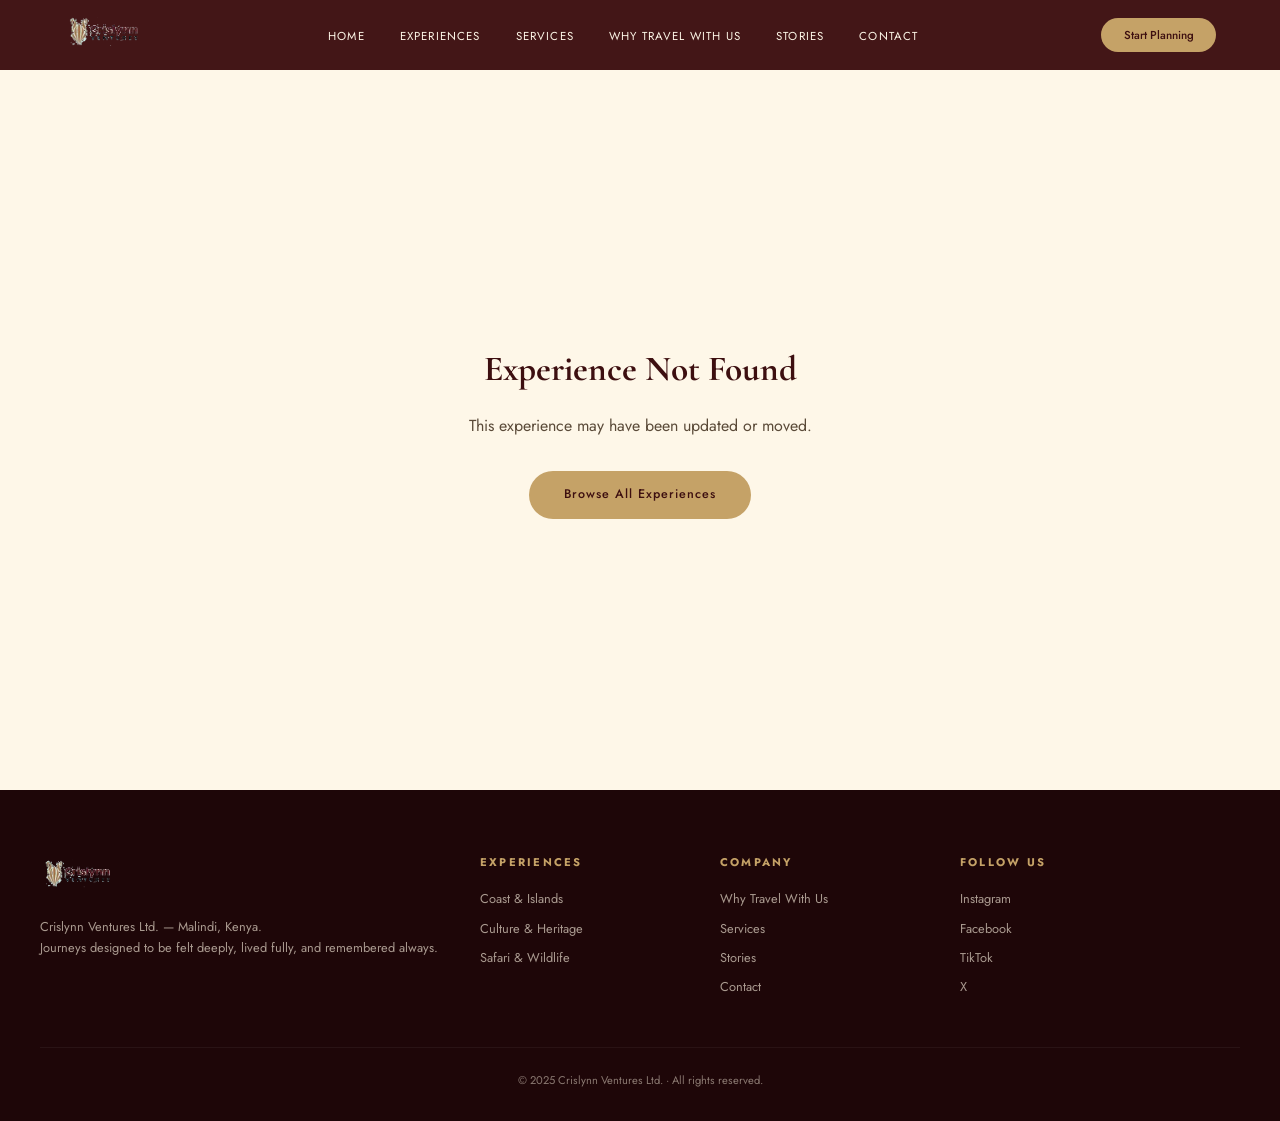
==== commit 68db0a1b: "Update experience.html" ====
--- a/experience.html
+++ b/experience.html
@@ -1,626 +1,721 @@
 <!DOCTYPE html>
 <html lang="en">
 <head>
-  <meta charset="UTF-8" />
-  <meta name="viewport" content="width=device-width, initial-scale=1.0" />
+  <meta charset="UTF-8"/>
+  <meta name="viewport" content="width=device-width,initial-scale=1.0"/>
   <title>Experience — Crislynn Ventures</title>
-  <meta name="description" content="Boutique travel experience by Crislynn Ventures." />
-  <meta property="og:title" content="Experience — Crislynn Ventures" />
-  <link rel="stylesheet" href="styles.css" />
-  <link rel="stylesheet" href="experiences-page.css" />
-  <link rel="stylesheet" href="experience.css" />
-  <link href="https://fonts.googleapis.com/css2?family=Cormorant+Garamond:ital,wght@0,400;0,600;1,400&family=Inter:wght@300;400;500&display=swap" rel="stylesheet" />
+  <meta property="og:title" content="Experience — Crislynn Ventures"/>
+  <link href="https://fonts.googleapis.com/css2?family=Cormorant+Garamond:ital,wght@0,300;0,400;0,600;1,300;1,400&family=Jost:wght@300;400;500&display=swap" rel="stylesheet"/>
   <style>
-    /* ── DETAIL PAGE LAYOUT ──────────────────────────────── */
-    .exp-content { display: none; }
-
-    /* Hero */
-    .exp-hero {
-      height: 75vh;
-      min-height: 480px;
-      background-size: cover;
-      background-position: center;
-      position: relative;
-      display: flex;
-      align-items: flex-end;
-      overflow: hidden;
-    }
-    .exp-hero-text {
-      position: relative;
-      z-index: 2;
-      color: #fff;
-      padding: 3rem clamp(1.5rem, 5vw, 5rem) 3.5rem;
-      max-width: 800px;
-    }
-    .exp-hero-text h1 {
-      font-family: 'Cormorant Garamond', serif;
-      font-size: clamp(2rem, 5vw, 3.5rem);
-      font-weight: 600;
-      line-height: 1.1;
-      margin-bottom: 0.75rem;
-    }
-    .exp-hero-text .tagline {
-      font-size: clamp(0.9rem, 2vw, 1.1rem);
-      font-weight: 300;
-      opacity: 0.9;
-      max-width: 520px;
-    }
-    .exp-cat-label {
-      display: inline-block;
-      background: rgba(167,112,58,0.22);
-      border: 1px solid rgba(197,162,103,0.5);
-      color: #E9D6B0;
-      font-size: 0.65rem;
-      letter-spacing: 0.22em;
-      text-transform: uppercase;
-      padding: 0.3rem 0.9rem;
-      border-radius: 2px;
-      margin-bottom: 1rem;
-    }
-    .exp-hero-meta {
-      display: flex;
-      gap: 2rem;
-      margin-top: 1.25rem;
-      flex-wrap: wrap;
-    }
-    .exp-hero-meta span {
-      font-size: 0.78rem;
-      opacity: 0.8;
-      letter-spacing: 0.05em;
-    }
-    .exp-hero-meta span strong { color: #E9D6B0; }
-
-    /* Back nav */
-    .exp-nav {
-      position: absolute;
-      top: 0;
-      left: 0;
-      right: 0;
-      z-index: 10;
-      padding: 1rem clamp(1.5rem, 5vw, 5rem);
-      display: flex;
-      align-items: center;
-    }
-    .exp-nav .back-link {
-      color: rgba(255,255,255,0.85);
-      text-decoration: none;
-      font-size: 0.75rem;
-      letter-spacing: 0.1em;
-      text-transform: uppercase;
-      display: flex;
-      align-items: center;
-      gap: 0.5rem;
-    }
-    .exp-nav .back-link:hover { color: #E9D6B0; }
-
-    /* Main layout: content + sticky sidebar */
-    .exp-body {
-      max-width: 1200px;
-      margin: 0 auto;
-      padding: 3rem clamp(1.5rem, 5vw, 3rem);
-      display: grid;
-      grid-template-columns: 1fr 340px;
-      gap: 4rem;
-      align-items: start;
-    }
-    .exp-main { min-width: 0; }
-    .exp-aside { position: sticky; top: 90px; }
-
-    /* Section spacing */
-    .exp-section { margin-bottom: 3rem; }
-    .exp-section h2 {
-      font-family: 'Cormorant Garamond', serif;
-      font-size: 1.8rem;
-      font-weight: 600;
-      color: #3D0F10;
-      margin-bottom: 1.25rem;
-    }
-    .exp-section p {
-      color: #4A4A4A;
-      line-height: 1.8;
-      font-size: 0.95rem;
-    }
-    .section-eyebrow {
-      font-size: 0.68rem;
-      letter-spacing: 0.22em;
-      text-transform: uppercase;
-      color: #C5A267;
-      display: block;
-      margin-bottom: 0.5rem;
-    }
-
-    /* Itinerary */
-    .exp-itinerary {
-      list-style: none;
-      padding: 0;
-      display: flex;
-      flex-direction: column;
-      gap: 0.75rem;
-      counter-reset: itin;
-    }
-    .exp-itinerary li {
-      counter-increment: itin;
-      display: flex;
-      align-items: flex-start;
-      gap: 1rem;
-      padding: 1rem 1.25rem;
-      background: #FEF7E8;
-      border-radius: 4px;
-      border-left: 3px solid #6A8E6E;
-      font-size: 0.88rem;
-      color: #2a2a2a;
-      line-height: 1.5;
-    }
-    .exp-itinerary li::before {
-      content: counter(itin, decimal-leading-zero);
-      font-family: 'Cormorant Garamond', serif;
-      font-size: 1.3rem;
-      color: #C5A267;
-      flex-shrink: 0;
-      line-height: 1;
-      margin-top: -1px;
-    }
-
-    /* Gallery */
-    .exp-gallery {
-      display: grid;
-      grid-template-columns: repeat(3, 1fr);
-      gap: 0.6rem;
-    }
-    .gallery-item {
-      aspect-ratio: 4/3;
-      border-radius: 4px;
-      overflow: hidden;
-      cursor: pointer;
-      position: relative;
-      background: #F4E9D8;
-      transition: transform 0.25s ease, box-shadow 0.25s ease;
-    }
-    .gallery-item:hover {
-      transform: scale(1.02);
-      box-shadow: 0 8px 24px rgba(61,15,16,0.18);
-      z-index: 2;
-    }
-    .gallery-img {
-      background-size: cover;
-      background-position: center;
-      width: 100%;
-      height: 100%;
-    }
-    .gallery-video-thumb {
-      width: 100%;
-      height: 100%;
-      display: flex;
-      flex-direction: column;
-      align-items: center;
-      justify-content: center;
-      gap: 0.5rem;
-      background: linear-gradient(135deg, #3D0F10 0%, #651e20 100%);
-    }
-    .gallery-play-btn {
-      width: 48px;
-      height: 48px;
-      border-radius: 50%;
-      background: rgba(255,255,255,0.15);
-      border: 2px solid rgba(255,255,255,0.5);
-      color: #fff;
-      font-size: 1.1rem;
-      display: flex;
-      align-items: center;
-      justify-content: center;
-      padding-left: 3px;
-      transition: background 0.2s, transform 0.2s;
-    }
-    .gallery-item:hover .gallery-play-btn {
-      background: rgba(255,255,255,0.28);
-      transform: scale(1.1);
-    }
-    .gallery-video-label {
-      font-size: 0.63rem;
-      letter-spacing: 0.15em;
-      text-transform: uppercase;
-      color: rgba(255,255,255,0.6);
-    }
-
-    /* Booking card */
-    .booking-card {
-      background: #fff;
-      border-radius: 6px;
-      box-shadow: 0 4px 32px rgba(61,15,16,0.1);
-      border-top: 4px solid #3D0F10;
-      padding: 2rem;
-    }
-    .booking-title {
-      font-family: 'Cormorant Garamond', serif;
-      font-size: 1.4rem;
-      font-weight: 600;
-      color: #3D0F10;
-      margin-bottom: 1.25rem;
-      line-height: 1.2;
-    }
-    .booking-meta {
-      display: flex;
-      flex-direction: column;
-      gap: 0.65rem;
-      margin-bottom: 1.5rem;
-    }
-    .booking-meta-row {
-      display: flex;
-      justify-content: space-between;
-      font-size: 0.8rem;
-      padding-bottom: 0.65rem;
-      border-bottom: 1px solid #F4E9D8;
-    }
-    .booking-meta-row:last-child { border-bottom: none; padding-bottom: 0; }
-    .booking-meta-row .label { color: #6b5d50; }
-    .booking-meta-row .value { color: #2a2a2a; font-weight: 500; }
-    .booking-includes {
-      list-style: none;
-      padding: 0;
-      margin-bottom: 1.5rem;
-      display: flex;
-      flex-direction: column;
-      gap: 0.4rem;
-    }
-    .booking-includes li {
-      font-size: 0.8rem;
-      color: #4A4A4A;
-      display: flex;
-      align-items: center;
-      gap: 0.5rem;
-    }
-    .booking-includes li::before {
-      content: '✓';
-      color: #6A8E6E;
-      font-weight: 700;
-      flex-shrink: 0;
-    }
-    .booking-divider {
-      height: 1px;
-      background: #F4E9D8;
-      margin: 1.25rem 0;
-    }
-    .booking-btn {
-      display: block;
-      width: 100%;
-      text-align: center;
-      background: #3D0F10;
-      color: #FEF7E8;
-      padding: 1rem;
-      font-size: 0.78rem;
-      letter-spacing: 0.14em;
-      text-transform: uppercase;
-      text-decoration: none;
-      border-radius: 4px;
-      transition: background 0.25s, transform 0.25s;
-    }
-    .booking-btn:hover {
-      background: #651e20;
-      transform: translateY(-2px);
-    }
-    .booking-note {
-      font-size: 0.72rem;
-      color: #9a8a7a;
-      text-align: center;
-      margin-top: 0.75rem;
-    }
-
-    /* Lightbox */
-    #gallery-lightbox {
-      position: fixed;
-      inset: 0;
-      z-index: 9999;
-      display: flex;
-      align-items: center;
-      justify-content: center;
-    }
-    .lb-backdrop {
-      position: absolute;
-      inset: 0;
-      background: rgba(0,0,0,0.92);
-    }
-    .lb-close {
-      position: absolute;
-      top: 1.25rem;
-      right: 1.5rem;
-      z-index: 10000;
-      background: rgba(255,255,255,0.12);
-      border: 1px solid rgba(255,255,255,0.3);
-      color: #fff;
-      width: 38px;
-      height: 38px;
-      border-radius: 50%;
-      font-size: 1rem;
-      cursor: pointer;
-      display: flex;
-      align-items: center;
-      justify-content: center;
-    }
-    .lb-close:hover { background: rgba(255,255,255,0.25); }
-    .lb-img {
-      position: relative;
-      z-index: 10000;
-      max-width: 90vw;
-      max-height: 88vh;
-      border-radius: 4px;
-      object-fit: contain;
-    }
-    .lb-video {
-      position: relative;
-      z-index: 10000;
-      width: min(90vw, 960px);
-      height: min(50.625vw, 540px);
-      border-radius: 4px;
-    }
-
-    /* Loading / error */
-    #exp-loading {
-      display: flex;
-      flex-direction: column;
-      align-items: center;
-      justify-content: center;
-      min-height: 60vh;
-      gap: 1rem;
-      color: #6b5d50;
-    }
-    #exp-loading .loading-spinner {
-      border: 3px solid #F4E9D8;
-      border-top: 3px solid #C5A267;
-      border-radius: 50%;
-      width: 50px;
-      height: 50px;
-      animation: spin 0.8s linear infinite;
-    }
-    @keyframes spin { to { transform: rotate(360deg); } }
-    #exp-error {
-      display: none;
-      flex-direction: column;
-      align-items: center;
-      justify-content: center;
-      min-height: 60vh;
-      text-align: center;
-      padding: 2rem;
-      gap: 1rem;
-    }
-    #exp-error h2 {
-      font-family: 'Cormorant Garamond', serif;
-      font-size: 2rem;
-      color: #3D0F10;
-    }
-    #exp-error p { color: #6b5d50; }
-
-    @media (max-width: 900px) {
-      .exp-body {
-        grid-template-columns: 1fr;
-        gap: 2.5rem;
-      }
-      .exp-aside { position: static; }
-      .exp-gallery { grid-template-columns: 1fr 1fr; }
-    }
-    @media (max-width: 600px) {
-      .exp-gallery { grid-template-columns: 1fr; }
-      .exp-hero-text { padding: 2rem 1.5rem 2.5rem; }
+    *,*::before,*::after{box-sizing:border-box;margin:0;padding:0;}
+    :root{
+      --maroon:#3D0F10; --maroon2:#5a1618; --maroon-deep:#1e0608;
+      --gold:#C5A267; --gold-lt:#E9D6B0;
+      --cream:#FEF7E8; --cream2:#F4E9D8;
+      --green:#5a7a5e; --text:#1a1208; --text2:#5a4a38;
+      --white:#ffffff;
+    }
+    body{font-family:'Jost',sans-serif;background:var(--cream);color:var(--text);line-height:1.6;}
+    a{text-decoration:none;color:inherit;}
+
+    /* NAV */
+    .navbar{position:sticky;top:0;z-index:500;display:flex;align-items:center;justify-content:space-between;padding:0.7rem 4rem;background:rgba(61,15,16,0.97);backdrop-filter:blur(12px);}
+    .nav-logo-img{height:40px;}
+    .nav-links{list-style:none;display:flex;gap:2.2rem;}
+    .nav-links a{color:var(--cream);font-size:0.72rem;letter-spacing:0.1em;transition:color 0.3s;}
+    .nav-links a:hover{color:var(--gold);}
+    .nav-cta{background:var(--gold);color:var(--maroon);padding:0.5rem 1.4rem;border-radius:40px;font-size:0.72rem;font-weight:500;transition:all 0.3s;}
+    .nav-cta:hover{background:var(--gold-lt);transform:translateY(-2px);}
+    .hamburger{display:none;background:none;border:none;color:var(--cream);font-size:1.6rem;cursor:pointer;}
+
+    /* LOADING / ERROR */
+    #exp-loading{display:flex;flex-direction:column;align-items:center;justify-content:center;min-height:80vh;gap:1.2rem;}
+    .spinner{width:48px;height:48px;border-radius:50%;border:3px solid var(--cream2);border-top-color:var(--gold);animation:spin 0.8s linear infinite;}
+    @keyframes spin{to{transform:rotate(360deg);}}
+    #exp-loading p{color:var(--text2);font-size:0.85rem;letter-spacing:0.08em;}
+    #exp-error{display:none;flex-direction:column;align-items:center;justify-content:center;min-height:80vh;text-align:center;padding:2rem;gap:1rem;}
+    #exp-error h2{font-family:'Cormorant Garamond',serif;font-size:2.2rem;color:var(--maroon);}
+    #exp-error p{color:var(--text2);}
+    .btn-gold{display:inline-block;background:var(--gold);color:var(--maroon);padding:0.9rem 2.2rem;border-radius:40px;font-size:0.78rem;font-weight:500;letter-spacing:0.08em;transition:all 0.3s;margin-top:1rem;}
+    .btn-gold:hover{background:var(--gold-lt);transform:translateY(-2px);}
+
+    /* CONTENT HIDDEN UNTIL LOADED */
+    #exp-content{display:none;}
+
+    /* HERO */
+    .exp-hero{
+      position:relative;height:85vh;min-height:560px;
+      display:flex;align-items:flex-end;overflow:hidden;
+      background:var(--maroon-deep);
+    }
+    .hero-video-wrap{position:absolute;inset:0;overflow:hidden;}
+    .hero-video-wrap iframe{
+      position:absolute;top:50%;left:50%;
+      width:100vw;height:56.25vw;
+      min-height:100%;min-width:177.78vh;
+      transform:translate(-50%,-50%);
+      pointer-events:none;border:none;
+    }
+    .hero-overlay{
+      position:absolute;inset:0;
+      background:linear-gradient(to top,rgba(18,4,4,0.95) 0%,rgba(18,4,4,0.5) 45%,rgba(18,4,4,0.15) 100%);
+    }
+    .back-link{
+      position:absolute;top:1.5rem;left:4rem;z-index:10;
+      color:rgba(255,255,255,0.8);font-size:0.73rem;letter-spacing:0.1em;
+      display:flex;align-items:center;gap:0.5rem;
+      border:1px solid rgba(255,255,255,0.2);
+      padding:0.4rem 1rem;border-radius:40px;
+      transition:all 0.3s;background:rgba(0,0,0,0.2);backdrop-filter:blur(8px);
+    }
+    .back-link:hover{color:var(--gold-lt);border-color:var(--gold);}
+    .hero-text{
+      position:relative;z-index:2;
+      padding:3rem 4rem 4.5rem;max-width:860px;
+    }
+    .hero-cat{
+      display:inline-block;
+      background:rgba(197,162,103,0.18);border:1px solid rgba(197,162,103,0.5);
+      color:var(--gold-lt);font-size:0.63rem;letter-spacing:0.24em;text-transform:uppercase;
+      padding:0.3rem 0.9rem;border-radius:2px;margin-bottom:1.1rem;
+    }
+    .hero-text h1{
+      font-family:'Cormorant Garamond',serif;
+      font-size:clamp(2.2rem,5.5vw,4.2rem);
+      font-weight:300;line-height:1.1;color:var(--white);margin-bottom:0.85rem;
+    }
+    .hero-tagline{color:rgba(255,255,255,0.75);font-size:1rem;font-weight:300;max-width:560px;line-height:1.75;margin-bottom:1.5rem;}
+    .hero-chips{display:flex;gap:1.5rem;flex-wrap:wrap;}
+    .hero-chip{
+      display:flex;align-items:center;gap:0.45rem;
+      color:rgba(255,255,255,0.7);font-size:0.78rem;font-weight:300;
+    }
+    .hero-chip strong{color:var(--gold-lt);font-weight:400;}
+
+    /* BODY LAYOUT */
+    .exp-body{
+      max-width:1300px;margin:0 auto;
+      padding:4rem 3rem 6rem;
+      display:grid;grid-template-columns:1fr 360px;gap:5rem;
+      align-items:start;
+    }
+    .exp-main{min-width:0;}
+    .exp-aside{position:sticky;top:80px;}
+
+    /* SECTIONS */
+    .exp-section{margin-bottom:4rem;}
+    .eyebrow{
+      display:block;font-size:0.63rem;letter-spacing:0.26em;text-transform:uppercase;
+      color:var(--gold);margin-bottom:0.6rem;
+    }
+    .exp-section h2{
+      font-family:'Cormorant Garamond',serif;
+      font-size:clamp(1.6rem,3vw,2.4rem);font-weight:300;
+      color:var(--maroon);margin-bottom:1.25rem;line-height:1.2;
+    }
+    .exp-section p{color:var(--text2);line-height:1.85;font-size:0.95rem;font-weight:300;}
+
+    /* ITINERARY */
+    .itin-list{list-style:none;display:flex;flex-direction:column;gap:0.75rem;}
+    .itin-item{
+      display:grid;grid-template-columns:44px 1fr;gap:1rem;align-items:start;
+      padding:1.1rem 1.25rem;
+      background:var(--white);border-radius:6px;
+      border-left:3px solid var(--green);
+      box-shadow:0 2px 12px rgba(61,15,16,0.05);
+      transition:border-color 0.25s,transform 0.25s;
+    }
+    .itin-item:hover{border-left-color:var(--maroon);transform:translateX(4px);}
+    .itin-num{
+      font-family:'Cormorant Garamond',serif;
+      font-size:1.6rem;font-weight:600;
+      color:var(--gold);line-height:1;margin-top:-2px;
+    }
+    .itin-text{font-size:0.88rem;color:var(--text);line-height:1.6;padding-top:4px;}
+
+    /* GALLERY — Masonry-style grid */
+    .gallery-grid{
+      display:grid;
+      grid-template-columns:repeat(3,1fr);
+      grid-auto-rows:200px;
+      gap:0.5rem;
+    }
+    .gallery-grid .g-item{
+      border-radius:4px;overflow:hidden;cursor:pointer;
+      position:relative;background:var(--cream2);
+      transition:transform 0.3s,box-shadow 0.3s;
+    }
+    .gallery-grid .g-item:hover{transform:scale(1.02);box-shadow:0 12px 32px rgba(18,4,4,0.22);z-index:2;}
+    .gallery-grid .g-item.wide{grid-column:span 2;}
+    .gallery-grid .g-item.tall{grid-row:span 2;}
+    .g-img{width:100%;height:100%;object-fit:cover;display:block;}
+    .g-video-thumb{
+      width:100%;height:100%;
+      display:flex;flex-direction:column;align-items:center;justify-content:center;gap:0.6rem;
+      background:linear-gradient(135deg,var(--maroon-deep) 0%,var(--maroon2) 100%);
+      color:var(--white);
+    }
+    .play-btn{
+      width:52px;height:52px;border-radius:50%;
+      background:rgba(255,255,255,0.15);border:2px solid rgba(255,255,255,0.45);
+      display:flex;align-items:center;justify-content:center;
+      font-size:1.2rem;padding-left:3px;
+      transition:background 0.25s,transform 0.25s;
+    }
+    .g-item:hover .play-btn{background:rgba(255,255,255,0.28);transform:scale(1.12);}
+    .vid-label{font-size:0.6rem;letter-spacing:0.18em;text-transform:uppercase;opacity:0.6;}
+
+    /* BOOKING CARD */
+    .booking-card{
+      background:var(--white);
+      border-radius:8px;
+      box-shadow:0 8px 40px rgba(61,15,16,0.12);
+      border-top:4px solid var(--maroon);
+      overflow:hidden;
+    }
+    .booking-hero-img{
+      width:100%;aspect-ratio:16/9;object-fit:cover;
+      display:block;
+    }
+    .booking-body{padding:1.75rem;}
+    .booking-title{
+      font-family:'Cormorant Garamond',serif;
+      font-size:1.35rem;font-weight:600;
+      color:var(--maroon);margin-bottom:1.25rem;line-height:1.25;
+    }
+    .booking-rows{display:flex;flex-direction:column;gap:0;margin-bottom:1.5rem;}
+    .b-row{
+      display:flex;justify-content:space-between;align-items:center;
+      padding:0.65rem 0;border-bottom:1px solid var(--cream2);
+      font-size:0.8rem;
+    }
+    .b-row:last-child{border-bottom:none;}
+    .b-label{color:var(--text2);}
+    .b-val{color:var(--text);font-weight:500;}
+    .booking-includes{
+      background:var(--cream);border-radius:6px;
+      padding:1rem 1.1rem;margin-bottom:1.5rem;
+    }
+    .booking-includes h6{
+      font-size:0.63rem;letter-spacing:0.2em;text-transform:uppercase;
+      color:var(--green);margin-bottom:0.7rem;
+    }
+    .booking-includes ul{list-style:none;display:flex;flex-direction:column;gap:0.35rem;}
+    .booking-includes li{font-size:0.78rem;color:var(--text2);display:flex;gap:0.5rem;align-items:flex-start;}
+    .booking-includes li::before{content:'✓';color:var(--green);font-weight:700;flex-shrink:0;}
+    .book-btn{
+      display:block;width:100%;text-align:center;
+      background:var(--maroon);color:var(--white);
+      padding:1rem;border-radius:4px;
+      font-size:0.76rem;letter-spacing:0.14em;text-transform:uppercase;
+      transition:background 0.3s,transform 0.3s;
+    }
+    .book-btn:hover{background:var(--maroon2);transform:translateY(-2px);}
+    .book-note{text-align:center;font-size:0.72rem;color:var(--text2);opacity:0.65;margin-top:0.75rem;}
+
+    /* LIGHTBOX */
+    #lb{position:fixed;inset:0;z-index:9999;display:flex;align-items:center;justify-content:center;}
+    .lb-bg{position:absolute;inset:0;background:rgba(0,0,0,0.94);}
+    .lb-close{
+      position:absolute;top:1.25rem;right:1.5rem;z-index:10;
+      background:rgba(255,255,255,0.1);border:1px solid rgba(255,255,255,0.25);
+      color:var(--white);width:40px;height:40px;border-radius:50%;
+      font-size:1rem;cursor:pointer;display:flex;align-items:center;justify-content:center;
+      transition:background 0.2s;
+    }
+    .lb-close:hover{background:rgba(255,255,255,0.22);}
+    .lb-img{position:relative;z-index:10;max-width:90vw;max-height:88vh;border-radius:4px;object-fit:contain;}
+    .lb-frame{position:relative;z-index:10;width:min(90vw,960px);height:min(50.625vw,540px);border-radius:4px;border:none;}
+
+    /* FOOTER */
+    .footer{background:#1e0608;color:var(--cream2);padding:4rem 2rem 2rem;}
+    .footer-inner{max-width:1200px;margin:0 auto;display:grid;grid-template-columns:2fr 1fr 1fr 1.4fr;gap:2.5rem;}
+    .footer-logo{height:38px;margin-bottom:1rem;}
+    .footer-brand p{font-size:0.8rem;opacity:0.65;line-height:1.7;}
+    .footer-col h5{font-size:0.7rem;letter-spacing:0.2em;text-transform:uppercase;color:var(--gold);margin-bottom:1.1rem;}
+    .footer-col a{display:block;font-size:0.8rem;opacity:0.65;margin-bottom:0.55rem;transition:opacity 0.25s;}
+    .footer-col a:hover{opacity:1;color:var(--gold-lt);}
+    .footer-bottom{max-width:1200px;margin:2.5rem auto 0;border-top:1px solid rgba(255,255,255,0.1);padding-top:1.5rem;font-size:0.7rem;opacity:0.5;text-align:center;}
+
+    @media(max-width:1000px){
+      .exp-body{grid-template-columns:1fr;gap:3rem;}
+      .exp-aside{position:static;}
+      .gallery-grid{grid-template-columns:repeat(2,1fr);}
+      .gallery-grid .g-item.wide{grid-column:span 1;}
+    }
+    @media(max-width:768px){
+      .navbar{padding:0.7rem 1.5rem;}
+      .nav-links{display:none;}
+      .hamburger{display:block;}
+      .back-link{left:1.5rem;}
+      .hero-text{padding:2rem 1.5rem 3rem;}
+      .exp-body{padding:2.5rem 1.5rem 4rem;}
+      .gallery-grid{grid-template-columns:1fr;grid-auto-rows:240px;}
+      .gallery-grid .g-item.tall{grid-row:span 1;}
+      .footer-inner{grid-template-columns:1fr;gap:2rem;}
     }
   </style>
 </head>
 <body>
 
-  <!-- NAV -->
-  <nav class="navbar scrolled" id="navbar">
-    <div class="nav-logo">
-      <a href="index.html">
-        <img class="nav-logo-img" src="[data-uri]" alt="Crislynn Ventures" />
-      </a>
+<nav class="navbar" id="navbar">
+  <a href="index.html"><img class="nav-logo-img" src="[data-uri]" alt="Crislynn Ventures"/></a>
+  <ul class="nav-links" id="navLinks">
+    <li><a href="index.html#home">HOME</a></li>
+    <li><a href="experiences.html">EXPERIENCES</a></li>
+    <li><a href="index.html#services">SERVICES</a></li>
+    <li><a href="index.html#about">WHY TRAVEL WITH US</a></li>
+    <li><a href="index.html#stories">STORIES</a></li>
+    <li><a href="index.html#contact">CONTACT</a></li>
+  </ul>
+  <a href="index.html#contact" class="nav-cta">Start Planning</a>
+  <button class="hamburger" id="hamburger">&#9776;</button>
+</nav>
+
+<div id="exp-loading">
+  <div class="spinner"></div>
+  <p>Loading experience&hellip;</p>
+</div>
+
+<div id="exp-error">
+  <h2>Experience Not Found</h2>
+  <p>This experience may have been updated or moved.</p>
+  <a href="experiences.html" class="btn-gold">Browse All Experiences</a>
+</div>
+
+<div id="exp-content">
+  <!-- HERO -->
+  <div class="exp-hero" id="exp-hero">
+    <a href="experiences.html" class="back-link">&#8592; All Experiences</a>
+    <div class="hero-video-wrap" id="heroVideoWrap"></div>
+    <div class="hero-overlay"></div>
+    <div class="hero-text">
+      <span class="hero-cat" id="heroCat"></span>
+      <h1 id="heroTitle"></h1>
+      <p class="hero-tagline" id="heroTagline"></p>
+      <div class="hero-chips">
+        <div class="hero-chip">&#9200;&ensp;<strong id="chipDuration"></strong></div>
+        <div class="hero-chip">&#128101;&ensp;<strong id="chipGroup"></strong></div>
+        <div class="hero-chip">&#9992;&ensp;<strong id="chipDep"></strong></div>
+      </div>
     </div>
-    <ul class="nav-links" id="navLinks">
-      <li><a href="index.html#home">HOME</a></li>
-      <li><a href="experiences.html">EXPERIENCES</a></li>
-      <li><a href="index.html#services">SERVICES</a></li>
-      <li><a href="index.html#about">WHY TRAVEL WITH US</a></li>
-      <li><a href="index.html#stories">STORIES</a></li>
-      <li><a href="index.html#contact">CONTACT</a></li>
-    </ul>
-    <a href="index.html#contact" class="nav-cta">START PLANNING</a>
-    <button class="hamburger" id="hamburger" aria-label="Toggle menu">&#9776;</button>
-  </nav>
-
-  <!-- LOADING STATE -->
-  <div id="exp-loading">
-    <div class="loading-spinner"></div>
-    <p>Loading experience&hellip;</p>
   </div>
 
-  <!-- ERROR STATE -->
-  <div id="exp-error">
-    <h2>Experience Not Found</h2>
-    <p>We couldn&rsquo;t find this experience. It may have moved or been updated.</p>
-    <a href="experiences.html" class="btn-primary" style="margin-top:1rem;">Browse All Experiences</a>
-  </div>
-
-  <!-- CONTENT (hidden until loaded) -->
-  <div class="exp-content" id="exp-content">
-
-    <!-- HERO -->
-    <div class="exp-hero" id="exp-hero">
-      <div class="exp-nav">
-        <a href="experiences.html" class="back-link">&#8592; All Experiences</a>
+  <div class="exp-body">
+    <div class="exp-main">
+      <!-- About -->
+      <div class="exp-section">
+        <span class="eyebrow">About This Experience</span>
+        <h2 id="secTitle"></h2>
+        <p id="secDesc"></p>
       </div>
-      <div class="exp-hero-overlay"></div>
-      <div class="exp-hero-text">
-        <span class="exp-cat-label" id="exp-category-label"></span>
-        <h1 id="exp-title"></h1>
-        <p class="tagline" id="exp-tagline"></p>
-        <div class="exp-hero-meta">
-          <span>&#9200; <strong id="exp-hero-duration"></strong></span>
-          <span>&#128101; <strong id="exp-hero-group"></strong></span>
-          <span>&#9992; <strong id="exp-hero-departures"></strong></span>
+      <!-- Itinerary -->
+      <div class="exp-section">
+        <span class="eyebrow">Day by Day</span>
+        <h2>Itinerary</h2>
+        <ul class="itin-list" id="itinList"></ul>
+      </div>
+      <!-- Gallery -->
+      <div class="exp-section">
+        <span class="eyebrow">Gallery</span>
+        <h2>Photos &amp; Videos</h2>
+        <div class="gallery-grid" id="galleryGrid"></div>
+      </div>
+    </div>
+
+    <aside class="exp-aside">
+      <div class="booking-card">
+        <img class="booking-hero-img" id="bookingImg" src="" alt=""/>
+        <div class="booking-body">
+          <p class="booking-title" id="bookingTitle"></p>
+          <div class="booking-rows">
+            <div class="b-row"><span class="b-label">Duration</span><span class="b-val" id="bDur"></span></div>
+            <div class="b-row"><span class="b-label">Group Size</span><span class="b-val" id="bGroup"></span></div>
+            <div class="b-row"><span class="b-label">Departures</span><span class="b-val" id="bDep"></span></div>
+          </div>
+          <div class="booking-includes" id="bookingIncWrap" style="display:none;">
+            <h6>What&rsquo;s Included</h6>
+            <ul id="bookingInc"></ul>
+          </div>
+          <a href="index.html#contact" class="book-btn">Book This Experience</a>
+          <p class="book-note">Custom dates &middot; No booking fees</p>
         </div>
       </div>
+    </aside>
+  </div>
+</div><!-- #exp-content -->
+
+<!-- FOOTER -->
+<footer class="footer">
+  <div class="footer-inner">
+    <div class="footer-brand">
+      <img class="footer-logo" src="[data-uri]" alt="Crislynn Ventures"/>
+      <p>Crislynn Ventures Ltd. &mdash; Malindi, Kenya.<br>Journeys designed to be felt deeply, lived fully, and remembered always.</p>
     </div>
-
-    <!-- BODY -->
-    <div class="exp-body">
-
-      <!-- LEFT: Main content -->
-      <div class="exp-main">
-
-        <!-- About section -->
-        <div class="exp-section">
-          <span class="section-eyebrow">About This Experience</span>
-          <h2 id="exp-title-body"></h2>
-          <p id="exp-long-desc"></p>
+    <div class="footer-col">
+      <h5>Experiences</h5>
+      <a href="experiences.html">Coast &amp; Islands</a>
+      <a href="experiences.html">Culture &amp; Heritage</a>
+      <a href="experiences.html">Safari &amp; Wildlife</a>
+    </div>
+    <div class="footer-col">
+      <h5>Company</h5>
+      <a href="index.html#about">Why Travel With Us</a>
+      <a href="index.html#services">Services</a>
+      <a href="index.html#stories">Stories</a>
+      <a href="index.html#contact">Contact</a>
+    </div>
+    <div class="footer-col">
+      <h5>Follow Us</h5>
+      <a href="https://instagram.com" target="_blank" rel="noopener">Instagram</a>
+      <a href="https://facebook.com" target="_blank" rel="noopener">Facebook</a>
+      <a href="https://tiktok.com" target="_blank" rel="noopener">TikTok</a>
+      <a href="https://x.com" target="_blank" rel="noopener">X</a>
+    </div>
+  </div>
+  <div class="footer-bottom">&copy; 2025 Crislynn Ventures Ltd. &middot; All rights reserved.</div>
+</footer>
+
+<script>
+// ══════════════════════════════════════════════════════════
+// CONFIG
+// ══════════════════════════════════════════════════════════
+const SB_URL = 'https://hcalcyyzwtwbupkxpwkn.supabase.co';
+const SB_KEY = 'eyJhbGciOiJIUzI1NiIsInR5cCI6IkpXVCJ9.eyJpc3MiOiJzdXBhYmFzZSIsInJlZiI6ImhjYWxjeXl6d3R3YnVwa3hwd2tuIiwicm9sZSI6ImFub24iLCJpYXQiOjE3NzM1NzM2NjksImV4cCI6MjA4OTE0OTY2OX0.-VkzGML-CQIuWhH49iybrxwxnX1ClCeOSim_mjfZ4gM';
+
+// ══════════════════════════════════════════════════════════
+// HERO VIDEOS — YouTube IDs per slug
+// ══════════════════════════════════════════════════════════
+const HERO_VIDS = {
+  'watamu-marine-explorer':    'UkzBRSyiako',
+  'dhow-cruise-malindi':       'n_BdRaqQuas',
+  'island-escapades':          'UkzBRSyiako',
+  'malindi-heritage-trail':    'YkOSUi97IGk',
+  'malindi-coastal-retreat':   'YkOSUi97IGk',
+  'swahili-bites-tour':        'PNK8S8WVSBI',
+  'craft-culture-canyon':      'YkOSUi97IGk',
+  'lamu-cultural-heritage':    'YkOSUi97IGk',
+  'ancient-stones-mangrove':   'YkOSUi97IGk',
+  'golden-sands-marafa':       'YkOSUi97IGk',
+  'tsavo-east-one-day':        'H7mVJMvJoYY',
+  'tsavo-east-west':           'H7mVJMvJoYY',
+  'tsavo-amboseli':            'H7mVJMvJoYY',
+  'amboseli-elephant-safari':  'H7mVJMvJoYY',
+  'bush-to-beach-maasai-mara': 'H7mVJMvJoYY',
+  'mombasa-old-town':          'YkOSUi97IGk',
+  'tsavo-east-safari':         'H7mVJMvJoYY',
+  'default':                   'H7mVJMvJoYY'
+};
+
+// ══════════════════════════════════════════════════════════
+// GALLERY ITEMS — 12+ per slug (images + videos)
+// Format: {t:'img'|'vid', s:url, w:bool, h:bool}
+// w=wide (span 2 cols), h=tall (span 2 rows)
+// ══════════════════════════════════════════════════════════
+const GALLERIES = {
+  'default': [
+    {t:'img',s:'https://images.pexels.com/photos/1605268/pexels-photo-1605268.jpeg?auto=compress&cs=tinysrgb&w=1000',w:true},
+    {t:'img',s:'https://images.pexels.com/photos/1287460/pexels-photo-1287460.jpeg?auto=compress&cs=tinysrgb&w=800'},
+    {t:'img',s:'https://images.pexels.com/photos/1032650/pexels-photo-1032650.jpeg?auto=compress&cs=tinysrgb&w=800',h:true},
+    {t:'img',s:'https://images.pexels.com/photos/1049298/pexels-photo-1049298.jpeg?auto=compress&cs=tinysrgb&w=800'},
+    {t:'img',s:'https://images.pexels.com/photos/2765872/pexels-photo-2765872.jpeg?auto=compress&cs=tinysrgb&w=800'},
+    {t:'vid',s:'https://www.youtube.com/embed/UkzBRSyiako'},
+    {t:'img',s:'https://images.pexels.com/photos/3155666/pexels-photo-3155666.jpeg?auto=compress&cs=tinysrgb&w=800',w:true},
+    {t:'img',s:'https://images.pexels.com/photos/994605/pexels-photo-994605.jpeg?auto=compress&cs=tinysrgb&w=800'},
+    {t:'img',s:'https://images.pexels.com/photos/1179229/pexels-photo-1179229.jpeg?auto=compress&cs=tinysrgb&w=800'},
+    {t:'img',s:'https://images.pexels.com/photos/3046629/pexels-photo-3046629.jpeg?auto=compress&cs=tinysrgb&w=800'},
+    {t:'vid',s:'https://www.youtube.com/embed/n_BdRaqQuas'},
+    {t:'img',s:'https://images.pexels.com/photos/3232677/pexels-photo-3232677.jpeg?auto=compress&cs=tinysrgb&w=800',w:true},
+  ],
+  'watamu-marine-explorer': [
+    {t:'img',s:'https://images.pexels.com/photos/1287460/pexels-photo-1287460.jpeg?auto=compress&cs=tinysrgb&w=1000',w:true},
+    {t:'img',s:'https://images.pexels.com/photos/1032650/pexels-photo-1032650.jpeg?auto=compress&cs=tinysrgb&w=800',h:true},
+    {t:'img',s:'https://images.pexels.com/photos/1049298/pexels-photo-1049298.jpeg?auto=compress&cs=tinysrgb&w=800'},
+    {t:'img',s:'https://images.pexels.com/photos/2765872/pexels-photo-2765872.jpeg?auto=compress&cs=tinysrgb&w=800'},
+    {t:'img',s:'https://images.pexels.com/photos/3155666/pexels-photo-3155666.jpeg?auto=compress&cs=tinysrgb&w=800'},
+    {t:'vid',s:'https://www.youtube.com/embed/UkzBRSyiako'},
+    {t:'img',s:'https://images.pexels.com/photos/994605/pexels-photo-994605.jpeg?auto=compress&cs=tinysrgb&w=800',w:true},
+    {t:'img',s:'https://images.pexels.com/photos/1179229/pexels-photo-1179229.jpeg?auto=compress&cs=tinysrgb&w=800'},
+    {t:'img',s:'https://images.pexels.com/photos/3046629/pexels-photo-3046629.jpeg?auto=compress&cs=tinysrgb&w=800'},
+    {t:'img',s:'https://images.pexels.com/photos/1605268/pexels-photo-1605268.jpeg?auto=compress&cs=tinysrgb&w=800'},
+    {t:'vid',s:'https://www.youtube.com/embed/n_BdRaqQuas'},
+    {t:'img',s:'https://images.pexels.com/photos/3232677/pexels-photo-3232677.jpeg?auto=compress&cs=tinysrgb&w=800',w:true},
+    {t:'img',s:'https://images.pexels.com/photos/3155659/pexels-photo-3155659.jpeg?auto=compress&cs=tinysrgb&w=800'},
+  ],
+  'tsavo-east-west': [
+    {t:'img',s:'https://images.pexels.com/photos/247431/pexels-photo-247431.jpeg?auto=compress&cs=tinysrgb&w=1000',w:true},
+    {t:'img',s:'https://images.pexels.com/photos/631317/pexels-photo-631317.jpeg?auto=compress&cs=tinysrgb&w=800',h:true},
+    {t:'img',s:'https://images.pexels.com/photos/59989/elephant-herd-of-elephants-african-bush-elephant-africa-59989.jpeg?auto=compress&cs=tinysrgb&w=800'},
+    {t:'img',s:'https://images.pexels.com/photos/34098/south-africa-hluhluwe-giraffes-pattern.jpg?auto=compress&cs=tinysrgb&w=800'},
+    {t:'img',s:'https://images.pexels.com/photos/236380/pexels-photo-236380.jpeg?auto=compress&cs=tinysrgb&w=800'},
+    {t:'vid',s:'https://www.youtube.com/embed/H7mVJMvJoYY'},
+    {t:'img',s:'https://images.pexels.com/photos/1670995/pexels-photo-1670995.jpeg?auto=compress&cs=tinysrgb&w=800',w:true},
+    {t:'img',s:'https://images.pexels.com/photos/2087524/pexels-photo-2087524.jpeg?auto=compress&cs=tinysrgb&w=800'},
+    {t:'img',s:'https://images.pexels.com/photos/1661179/pexels-photo-1661179.jpeg?auto=compress&cs=tinysrgb&w=800'},
+    {t:'img',s:'https://images.pexels.com/photos/3573351/pexels-photo-3573351.jpeg?auto=compress&cs=tinysrgb&w=800'},
+    {t:'vid',s:'https://www.youtube.com/embed/H7mVJMvJoYY?start=45'},
+    {t:'img',s:'https://images.pexels.com/photos/1003715/pexels-photo-1003715.jpeg?auto=compress&cs=tinysrgb&w=800',w:true},
+    {t:'img',s:'https://images.pexels.com/photos/1223649/pexels-photo-1223649.jpeg?auto=compress&cs=tinysrgb&w=800'},
+  ],
+  'amboseli-elephant-safari': [
+    {t:'img',s:'https://images.pexels.com/photos/59989/elephant-herd-of-elephants-african-bush-elephant-africa-59989.jpeg?auto=compress&cs=tinysrgb&w=1000',w:true},
+    {t:'img',s:'https://images.pexels.com/photos/631317/pexels-photo-631317.jpeg?auto=compress&cs=tinysrgb&w=800',h:true},
+    {t:'img',s:'https://images.pexels.com/photos/247431/pexels-photo-247431.jpeg?auto=compress&cs=tinysrgb&w=800'},
+    {t:'img',s:'https://images.pexels.com/photos/34098/south-africa-hluhluwe-giraffes-pattern.jpg?auto=compress&cs=tinysrgb&w=800'},
+    {t:'img',s:'https://images.pexels.com/photos/1003715/pexels-photo-1003715.jpeg?auto=compress&cs=tinysrgb&w=800'},
+    {t:'vid',s:'https://www.youtube.com/embed/H7mVJMvJoYY'},
+    {t:'img',s:'https://images.pexels.com/photos/2087524/pexels-photo-2087524.jpeg?auto=compress&cs=tinysrgb&w=800',w:true},
+    {t:'img',s:'https://images.pexels.com/photos/236380/pexels-photo-236380.jpeg?auto=compress&cs=tinysrgb&w=800'},
+    {t:'img',s:'https://images.pexels.com/photos/1670995/pexels-photo-1670995.jpeg?auto=compress&cs=tinysrgb&w=800'},
+    {t:'img',s:'https://images.pexels.com/photos/3573351/pexels-photo-3573351.jpeg?auto=compress&cs=tinysrgb&w=800'},
+    {t:'vid',s:'https://www.youtube.com/embed/H7mVJMvJoYY?start=30'},
+    {t:'img',s:'https://images.pexels.com/photos/1661179/pexels-photo-1661179.jpeg?auto=compress&cs=tinysrgb&w=800',w:true},
+    {t:'img',s:'https://images.pexels.com/photos/1223649/pexels-photo-1223649.jpeg?auto=compress&cs=tinysrgb&w=800'},
+  ],
+  'lamu-cultural-heritage': [
+    {t:'img',s:'https://images.pexels.com/photos/3889843/pexels-photo-3889843.jpeg?auto=compress&cs=tinysrgb&w=1000',w:true},
+    {t:'img',s:'https://images.pexels.com/photos/2356045/pexels-photo-2356045.jpeg?auto=compress&cs=tinysrgb&w=800',h:true},
+    {t:'img',s:'https://images.pexels.com/photos/1537635/pexels-photo-1537635.jpeg?auto=compress&cs=tinysrgb&w=800'},
+    {t:'img',s:'https://images.pexels.com/photos/2325446/pexels-photo-2325446.jpeg?auto=compress&cs=tinysrgb&w=800'},
+    {t:'img',s:'https://images.pexels.com/photos/1605268/pexels-photo-1605268.jpeg?auto=compress&cs=tinysrgb&w=800'},
+    {t:'vid',s:'https://www.youtube.com/embed/YkOSUi97IGk'},
+    {t:'img',s:'https://images.pexels.com/photos/3889844/pexels-photo-3889844.jpeg?auto=compress&cs=tinysrgb&w=800',w:true},
+    {t:'img',s:'https://images.pexels.com/photos/2765872/pexels-photo-2765872.jpeg?auto=compress&cs=tinysrgb&w=800'},
+    {t:'img',s:'https://images.pexels.com/photos/1287460/pexels-photo-1287460.jpeg?auto=compress&cs=tinysrgb&w=800'},
+    {t:'img',s:'https://images.pexels.com/photos/3232677/pexels-photo-3232677.jpeg?auto=compress&cs=tinysrgb&w=800'},
+    {t:'vid',s:'https://www.youtube.com/embed/n_BdRaqQuas'},
+    {t:'img',s:'https://images.pexels.com/photos/1179229/pexels-photo-1179229.jpeg?auto=compress&cs=tinysrgb&w=800',w:true},
+    {t:'img',s:'https://images.pexels.com/photos/1421903/pexels-photo-1421903.jpeg?auto=compress&cs=tinysrgb&w=800'},
+  ],
+  'malindi-coastal-retreat': [
+    {t:'img',s:'https://images.pexels.com/photos/1605268/pexels-photo-1605268.jpeg?auto=compress&cs=tinysrgb&w=1000',w:true},
+    {t:'img',s:'https://images.pexels.com/photos/1032650/pexels-photo-1032650.jpeg?auto=compress&cs=tinysrgb&w=800',h:true},
+    {t:'img',s:'https://images.pexels.com/photos/1287460/pexels-photo-1287460.jpeg?auto=compress&cs=tinysrgb&w=800'},
+    {t:'img',s:'https://images.pexels.com/photos/994605/pexels-photo-994605.jpeg?auto=compress&cs=tinysrgb&w=800'},
+    {t:'img',s:'https://images.pexels.com/photos/1049298/pexels-photo-1049298.jpeg?auto=compress&cs=tinysrgb&w=800'},
+    {t:'vid',s:'https://www.youtube.com/embed/UkzBRSyiako'},
+    {t:'img',s:'https://images.pexels.com/photos/3889843/pexels-photo-3889843.jpeg?auto=compress&cs=tinysrgb&w=800',w:true},
+    {t:'img',s:'https://images.pexels.com/photos/2255491/pexels-photo-2255491.jpeg?auto=compress&cs=tinysrgb&w=800'},
+    {t:'img',s:'https://images.pexels.com/photos/1001682/pexels-photo-1001682.jpeg?auto=compress&cs=tinysrgb&w=800'},
+    {t:'img',s:'https://images.pexels.com/photos/3232677/pexels-photo-3232677.jpeg?auto=compress&cs=tinysrgb&w=800'},
+    {t:'vid',s:'https://www.youtube.com/embed/n_BdRaqQuas'},
+    {t:'img',s:'https://images.pexels.com/photos/1179229/pexels-photo-1179229.jpeg?auto=compress&cs=tinysrgb&w=800',w:true},
+    {t:'img',s:'https://images.pexels.com/photos/2765872/pexels-photo-2765872.jpeg?auto=compress&cs=tinysrgb&w=800'},
+  ],
+  'swahili-bites-tour': [
+    {t:'img',s:'https://images.pexels.com/photos/1640774/pexels-photo-1640774.jpeg?auto=compress&cs=tinysrgb&w=1000',w:true},
+    {t:'img',s:'https://images.pexels.com/photos/1640777/pexels-photo-1640777.jpeg?auto=compress&cs=tinysrgb&w=800',h:true},
+    {t:'img',s:'https://images.pexels.com/photos/958545/pexels-photo-958545.jpeg?auto=compress&cs=tinysrgb&w=800'},
+    {t:'img',s:'https://images.pexels.com/photos/2356045/pexels-photo-2356045.jpeg?auto=compress&cs=tinysrgb&w=800'},
+    {t:'img',s:'https://images.pexels.com/photos/1640772/pexels-photo-1640772.jpeg?auto=compress&cs=tinysrgb&w=800'},
+    {t:'vid',s:'https://www.youtube.com/embed/PNK8S8WVSBI'},
+    {t:'img',s:'https://images.pexels.com/photos/3889843/pexels-photo-3889843.jpeg?auto=compress&cs=tinysrgb&w=800',w:true},
+    {t:'img',s:'https://images.pexels.com/photos/1537635/pexels-photo-1537635.jpeg?auto=compress&cs=tinysrgb&w=800'},
+    {t:'img',s:'https://images.pexels.com/photos/2325446/pexels-photo-2325446.jpeg?auto=compress&cs=tinysrgb&w=800'},
+    {t:'img',s:'https://images.pexels.com/photos/1640773/pexels-photo-1640773.jpeg?auto=compress&cs=tinysrgb&w=800'},
+    {t:'vid',s:'https://www.youtube.com/embed/YkOSUi97IGk'},
+    {t:'img',s:'https://images.pexels.com/photos/3889844/pexels-photo-3889844.jpeg?auto=compress&cs=tinysrgb&w=800',w:true},
+    {t:'img',s:'https://images.pexels.com/photos/1640775/pexels-photo-1640775.jpeg?auto=compress&cs=tinysrgb&w=800'},
+  ],
+  'island-escapades': [
+    {t:'img',s:'https://images.pexels.com/photos/1049298/pexels-photo-1049298.jpeg?auto=compress&cs=tinysrgb&w=1000',w:true},
+    {t:'img',s:'https://images.pexels.com/photos/1287460/pexels-photo-1287460.jpeg?auto=compress&cs=tinysrgb&w=800',h:true},
+    {t:'img',s:'https://images.pexels.com/photos/1032650/pexels-photo-1032650.jpeg?auto=compress&cs=tinysrgb&w=800'},
+    {t:'img',s:'https://images.pexels.com/photos/994605/pexels-photo-994605.jpeg?auto=compress&cs=tinysrgb&w=800'},
+    {t:'img',s:'https://images.pexels.com/photos/1605268/pexels-photo-1605268.jpeg?auto=compress&cs=tinysrgb&w=800'},
+    {t:'vid',s:'https://www.youtube.com/embed/UkzBRSyiako'},
+    {t:'img',s:'https://images.pexels.com/photos/2255491/pexels-photo-2255491.jpeg?auto=compress&cs=tinysrgb&w=800',w:true},
+    {t:'img',s:'https://images.pexels.com/photos/3155666/pexels-photo-3155666.jpeg?auto=compress&cs=tinysrgb&w=800'},
+    {t:'img',s:'https://images.pexels.com/photos/3232677/pexels-photo-3232677.jpeg?auto=compress&cs=tinysrgb&w=800'},
+    {t:'img',s:'https://images.pexels.com/photos/1179229/pexels-photo-1179229.jpeg?auto=compress&cs=tinysrgb&w=800'},
+    {t:'vid',s:'https://www.youtube.com/embed/n_BdRaqQuas'},
+    {t:'img',s:'https://images.pexels.com/photos/2765872/pexels-photo-2765872.jpeg?auto=compress&cs=tinysrgb&w=800',w:true},
+    {t:'img',s:'https://images.pexels.com/photos/3046629/pexels-photo-3046629.jpeg?auto=compress&cs=tinysrgb&w=800'},
+  ],
+};
+
+// Reuse default for any slug not specifically listed
+['tsavo-east-safari','tsavo-east-one-day','tsavo-amboseli','bush-to-beach-maasai-mara',
+ 'mombasa-old-town','dhow-cruise-malindi','malindi-heritage-trail','craft-culture-canyon',
+ 'ancient-stones-mangrove','golden-sands-marafa'].forEach(s => {
+  if (!GALLERIES[s]) GALLERIES[s] = GALLERIES['default'];
+});
+
+// ══════════════════════════════════════════════════════════
+// HERO FALLBACK IMAGES
+// ══════════════════════════════════════════════════════════
+const HERO_IMGS = {
+  'watamu-marine-explorer':   'https://images.pexels.com/photos/1287460/pexels-photo-1287460.jpeg?auto=compress&cs=tinysrgb&w=1600',
+  'lamu-cultural-heritage':   'https://images.pexels.com/photos/3889843/pexels-photo-3889843.jpeg?auto=compress&cs=tinysrgb&w=1600',
+  'tsavo-east-west':          'https://images.pexels.com/photos/247431/pexels-photo-247431.jpeg?auto=compress&cs=tinysrgb&w=1600',
+  'tsavo-east-safari':        'https://images.pexels.com/photos/247431/pexels-photo-247431.jpeg?auto=compress&cs=tinysrgb&w=1600',
+  'amboseli-elephant-safari': 'https://images.pexels.com/photos/59989/elephant-herd-of-elephants-african-bush-elephant-africa-59989.jpeg?auto=compress&cs=tinysrgb&w=1600',
+  'malindi-coastal-retreat':  'https://images.pexels.com/photos/1605268/pexels-photo-1605268.jpeg?auto=compress&cs=tinysrgb&w=1600',
+  'swahili-bites-tour':       'https://images.pexels.com/photos/1640774/pexels-photo-1640774.jpeg?auto=compress&cs=tinysrgb&w=1600',
+  'island-escapades':         'https://images.pexels.com/photos/1049298/pexels-photo-1049298.jpeg?auto=compress&cs=tinysrgb&w=1600',
+  'default':                  'https://images.pexels.com/photos/1605268/pexels-photo-1605268.jpeg?auto=compress&cs=tinysrgb&w=1600'
+};
+
+// ══════════════════════════════════════════════════════════
+// RENDER EXPERIENCE
+// ══════════════════════════════════════════════════════════
+function renderExp(exp) {
+  document.title = exp.title + ' — Crislynn Ventures';
+  const slug = exp.slug || '';
+
+  // Hero video or image
+  const vid = HERO_VIDS[slug] || HERO_VIDS['default'];
+  const heroWrap = document.getElementById('heroVideoWrap');
+  if (vid) {
+    heroWrap.innerHTML = `<iframe src="https://www.youtube.com/embed/${vid}?autoplay=1&mute=1&loop=1&playlist=${vid}&controls=0&showinfo=0&rel=0&modestbranding=1&playsinline=1" allow="autoplay; fullscreen" frameborder="0" aria-hidden="true"></iframe>`;
+  } else {
+    const img = exp.hero_image || HERO_IMGS[slug] || HERO_IMGS['default'];
+    document.getElementById('exp-hero').style.backgroundImage = `url('${img}')`;
+    document.getElementById('exp-hero').style.backgroundSize = 'cover';
+    document.getElementById('exp-hero').style.backgroundPosition = 'center';
+  }
+
+  // Text
+  setText('heroCat', exp.category || '');
+  setText('heroTitle', exp.title || '');
+  setText('heroTagline', exp.tagline || exp.description || '');
+  setText('chipDuration', exp.duration_tag || '—');
+  setText('chipGroup', exp.group_size || '2–12 guests');
+  setText('chipDep', exp.departures || 'Daily');
+  setText('secTitle', exp.title || '');
+  setText('secDesc', exp.long_desc || exp.description || '');
+
+  // Itinerary
+  const itin = exp.itinerary || [];
+  const itinEl = document.getElementById('itinList');
+  itinEl.innerHTML = itin.length
+    ? itin.map((item, i) => `<li class="itin-item"><span class="itin-num">0${i+1}</span><span class="itin-text">${item}</span></li>`).join('')
+    : '<li class="itin-item"><span class="itin-num">01</span><span class="itin-text">Itinerary details available on booking.</span></li>';
+
+  // Gallery
+  buildGallery(slug, exp);
+
+  // Booking card
+  const cardImg = exp.card_image || HERO_IMGS[slug] || HERO_IMGS['default'];
+  const bImg = document.getElementById('bookingImg');
+  bImg.src = cardImg; bImg.alt = exp.title;
+  setText('bookingTitle', exp.title);
+  setText('bDur', exp.duration_tag || '—');
+  setText('bGroup', exp.group_size || '2–12 guests');
+  setText('bDep', exp.departures || 'Daily');
+
+  const inc = exp.includes || [];
+  if (inc.length) {
+    document.getElementById('bookingIncWrap').style.display = 'block';
+    document.getElementById('bookingInc').innerHTML = inc.map(i=>`<li>${i}</li>`).join('');
+  }
+
+  // Show
+  document.getElementById('exp-loading').style.display = 'none';
+  document.getElementById('exp-content').style.display = 'block';
+}
+
+function buildGallery(slug, exp) {
+  const el = document.getElementById('galleryGrid');
+  // Use DB gallery_images if present, else our curated list
+  let items;
+  if (exp.gallery_images && exp.gallery_images.length >= 6) {
+    items = exp.gallery_images.map(s => ({t:'img', s}));
+    // add videos from our lookup
+    const vidId = HERO_VIDS[slug] || HERO_VIDS['default'];
+    items.splice(5, 0, {t:'vid', s:`https://www.youtube.com/embed/${vidId}`});
+    items.splice(11, 0, {t:'vid', s:`https://www.youtube.com/embed/${vidId}?start=60`});
+  } else {
+    items = GALLERIES[slug] || GALLERIES['default'];
+  }
+
+  el.innerHTML = items.map(item => {
+    const cls = 'g-item' + (item.w?' wide':'') + (item.h?' tall':'');
+    if (item.t === 'vid') {
+      return `<div class="${cls} g-item" onclick="openLB('vid','${item.s}')">
+        <div class="g-video-thumb">
+          <div class="play-btn">&#9654;</div>
+          <span class="vid-label">Play Video</span>
         </div>
-
-        <!-- Itinerary -->
-        <div class="exp-section">
-          <span class="section-eyebrow">Day by Day</span>
-          <h2>Itinerary</h2>
-          <ul class="exp-itinerary" id="exp-itinerary"></ul>
-        </div>
-
-        <!-- Gallery -->
-        <div class="exp-section">
-          <span class="section-eyebrow">Gallery</span>
-          <h2>Photos &amp; Videos</h2>
-          <div class="exp-gallery" id="exp-gallery"></div>
-        </div>
-
-      </div>
-
-      <!-- RIGHT: Booking card -->
-      <aside class="exp-aside">
-        <div class="booking-card">
-          <p class="booking-title" id="booking-title"></p>
-          <div class="booking-meta">
-            <div class="booking-meta-row">
-              <span class="label">Duration</span>
-              <span class="value" id="booking-duration"></span>
-            </div>
-            <div class="booking-meta-row">
-              <span class="label">Group Size</span>
-              <span class="value" id="booking-group"></span>
-            </div>
-            <div class="booking-meta-row">
-              <span class="label">Departures</span>
-              <span class="value" id="booking-departures"></span>
-            </div>
-          </div>
-
-          <div id="booking-includes-wrap" style="display:none;">
-            <span class="section-eyebrow" style="color:#6A8E6E;margin-bottom:0.5rem;">What&rsquo;s Included</span>
-            <ul class="booking-includes" id="booking-includes"></ul>
-            <div class="booking-divider"></div>
-          </div>
-
-          <a href="index.html#contact" class="booking-btn">Book This Experience</a>
-          <p class="booking-note">Custom dates available &middot; No booking fees</p>
-        </div>
-      </aside>
-
-    </div><!-- /.exp-body -->
-
-  </div><!-- /.exp-content -->
-
-  <!-- FOOTER -->
-  <footer class="footer">
-    <div class="footer-inner">
-      <div class="footer-brand">
-        <img class="footer-logo-img" src="[data-uri]" alt="Crislynn Ventures" />
-        <p>Crislynn Ventures Ltd. &mdash; Malindi, Kenya. Journeys designed to be felt deeply, lived fully, and remembered always.</p>
-      </div>
-      <div class="footer-links">
-        <h5>Experiences</h5>
-        <a href="experiences.html">Coast &amp; Islands</a>
-        <a href="experiences.html">Culture &amp; Heritage</a>
-        <a href="experiences.html">Safari &amp; Wildlife</a>
-      </div>
-      <div class="footer-links">
-        <h5>Company</h5>
-        <a href="index.html#about">Why Travel With Us</a>
-        <a href="index.html#services">Services</a>
-        <a href="index.html#stories">Stories</a>
-        <a href="index.html#contact">Contact</a>
-      </div>
-      <div class="footer-social">
-        <h5>Follow Us</h5>
-        <div class="social-icons">
-          <a href="https://instagram.com" target="_blank" rel="noopener">Instagram</a>
-          <a href="https://facebook.com" target="_blank" rel="noopener">Facebook</a>
-          <a href="https://tiktok.com" target="_blank" rel="noopener">TikTok</a>
-          <a href="https://x.com" target="_blank" rel="noopener">X</a>
-        </div>
-      </div>
-    </div>
-    <div class="footer-bottom">
-      <p>&copy; Crislynn Ventures Ltd. &middot; <a href="#" style="color:inherit;opacity:0.6;">Privacy Policy</a> &middot; <a href="#" style="color:inherit;opacity:0.6;">Terms &amp; Conditions</a></p>
-    </div>
-  </footer>
-
-  <script>
-    // Mobile menu
-    (function(){
-      var hamburger = document.getElementById('hamburger');
-      var navLinks  = document.getElementById('navLinks');
-      if (hamburger && navLinks) {
-        hamburger.addEventListener('click', function(){
-          var visible = navLinks.style.display === 'flex';
-          navLinks.style.display = visible ? 'none' : 'flex';
-          if (!visible) {
-            navLinks.style.flexDirection = 'column';
-            navLinks.style.position      = 'absolute';
-            navLinks.style.top           = '70px';
-            navLinks.style.left          = '0';
-            navLinks.style.right         = '0';
-            navLinks.style.backgroundColor = 'rgba(61,15,16,0.98)';
-            navLinks.style.padding       = '1.5rem';
-            navLinks.style.gap           = '1rem';
-            navLinks.style.zIndex        = '1000';
-          }
-        });
-        window.addEventListener('resize', function(){
-          if (window.innerWidth > 768) {
-            navLinks.style.display = '';
-            navLinks.style.position = '';
-            navLinks.style.backgroundColor = '';
-          }
-        });
-      }
-    })();
-  </script>
-
-  <!-- Patch renderExperience to also populate the hero meta spans and booking-includes-wrap -->
-  <script>
-    window._patchRender = function(exp) {
-      // Hero meta
-      var hd = document.getElementById('exp-hero-duration');
-      var hg = document.getElementById('exp-hero-group');
-      var hdep = document.getElementById('exp-hero-departures');
-      if (hd) hd.textContent = exp.duration_tag || '';
-      if (hg) hg.textContent = exp.group_size || '2–12 people';
-      if (hdep) hdep.textContent = exp.departures || 'Daily';
-      // Show includes section if data present
-      var inc = exp.includes || [];
-      if (inc.length) {
-        var wrap = document.getElementById('booking-includes-wrap');
-        if (wrap) wrap.style.display = 'block';
-      }
-    };
-  </script>
-
-  <script src="experience.js"></script>
-
-  <!-- Extend loadExperience to call our patch after render -->
-  <script>
-    var _origRender = window.renderExperience || function(){};
-    // experience.js defines renderExperience globally — wrap it
-    if (typeof renderExperience === 'function') {
-      var __origRE = renderExperience;
-      window.renderExperience = function(exp) {
-        __origRE(exp);
-        window._patchRender(exp);
-      };
-    }
-  </script>
+      </div>`;
+    }
+    return `<div class="${cls} g-item" onclick="openLB('img','${item.s}')">
+      <img class="g-img" src="${item.s}" alt="" loading="lazy"/>
+    </div>`;
+  }).join('');
+}
+
+// ══════════════════════════════════════════════════════════
+// LIGHTBOX
+// ══════════════════════════════════════════════════════════
+function openLB(type, src) {
+  const old = document.getElementById('lb');
+  if (old) old.remove();
+  const lb = document.createElement('div');
+  lb.id = 'lb';
+  lb.innerHTML = type === 'img'
+    ? `<div class="lb-bg" onclick="closeLB()"></div><button class="lb-close" onclick="closeLB()">&#10005;</button><img class="lb-img" src="${src}"/>`
+    : `<div class="lb-bg" onclick="closeLB()"></div><button class="lb-close" onclick="closeLB()">&#10005;</button><iframe class="lb-frame" src="${src}?autoplay=1" allow="autoplay; fullscreen"></iframe>`;
+  document.body.appendChild(lb);
+  document.body.style.overflow = 'hidden';
+}
+function closeLB() {
+  const lb = document.getElementById('lb');
+  if (lb) lb.remove();
+  document.body.style.overflow = '';
+}
+
+// ══════════════════════════════════════════════════════════
+// HELPERS
+// ══════════════════════════════════════════════════════════
+function setText(id, val) {
+  const el = document.getElementById(id);
+  if (el) el.textContent = val;
+}
+function showError() {
+  document.getElementById('exp-loading').style.display = 'none';
+  document.getElementById('exp-error').style.display = 'flex';
+}
+
+// ══════════════════════════════════════════════════════════
+// LOAD
+// ══════════════════════════════════════════════════════════
+(function() {
+  const slug = new URLSearchParams(location.search).get('slug');
+  if (!slug) { showError(); return; }
+
+  fetch(`${SB_URL}/rest/v1/experiences?slug=eq.${slug}&active=is.true&select=*`, {
+    headers: { 'apikey': SB_KEY, 'Authorization': 'Bearer ' + SB_KEY }
+  })
+  .then(r => r.ok ? r.json() : Promise.reject())
+  .then(data => {
+    if (data && data.length) {
+      renderExp(data[0]);
+    } else {
+      // Fallback: try without active filter (for preview/draft entries)
+      return fetch(`${SB_URL}/rest/v1/experiences?slug=eq.${slug}&select=*`, {
+        headers: { 'apikey': SB_KEY, 'Authorization': 'Bearer ' + SB_KEY }
+      }).then(r=>r.json()).then(d => {
+        if (d && d.length) renderExp(d[0]);
+        else showError();
+      });
+    }
+  })
+  .catch(() => showError());
+})();
+
+// Mobile menu
+(function() {
+  const h = document.getElementById('hamburger');
+  const n = document.getElementById('navLinks');
+  if (!h || !n) return;
+  h.addEventListener('click', () => {
+    const open = n.style.display==='flex';
+    n.style.cssText = open ? '' : 'display:flex;flex-direction:column;position:absolute;top:56px;left:0;right:0;background:rgba(61,15,16,0.98);padding:1.5rem;gap:1rem;z-index:999;';
+  });
+  window.addEventListener('resize', () => { if (window.innerWidth>768) n.style.cssText=''; });
+})();
+</script>
 
 </body>
 </html>
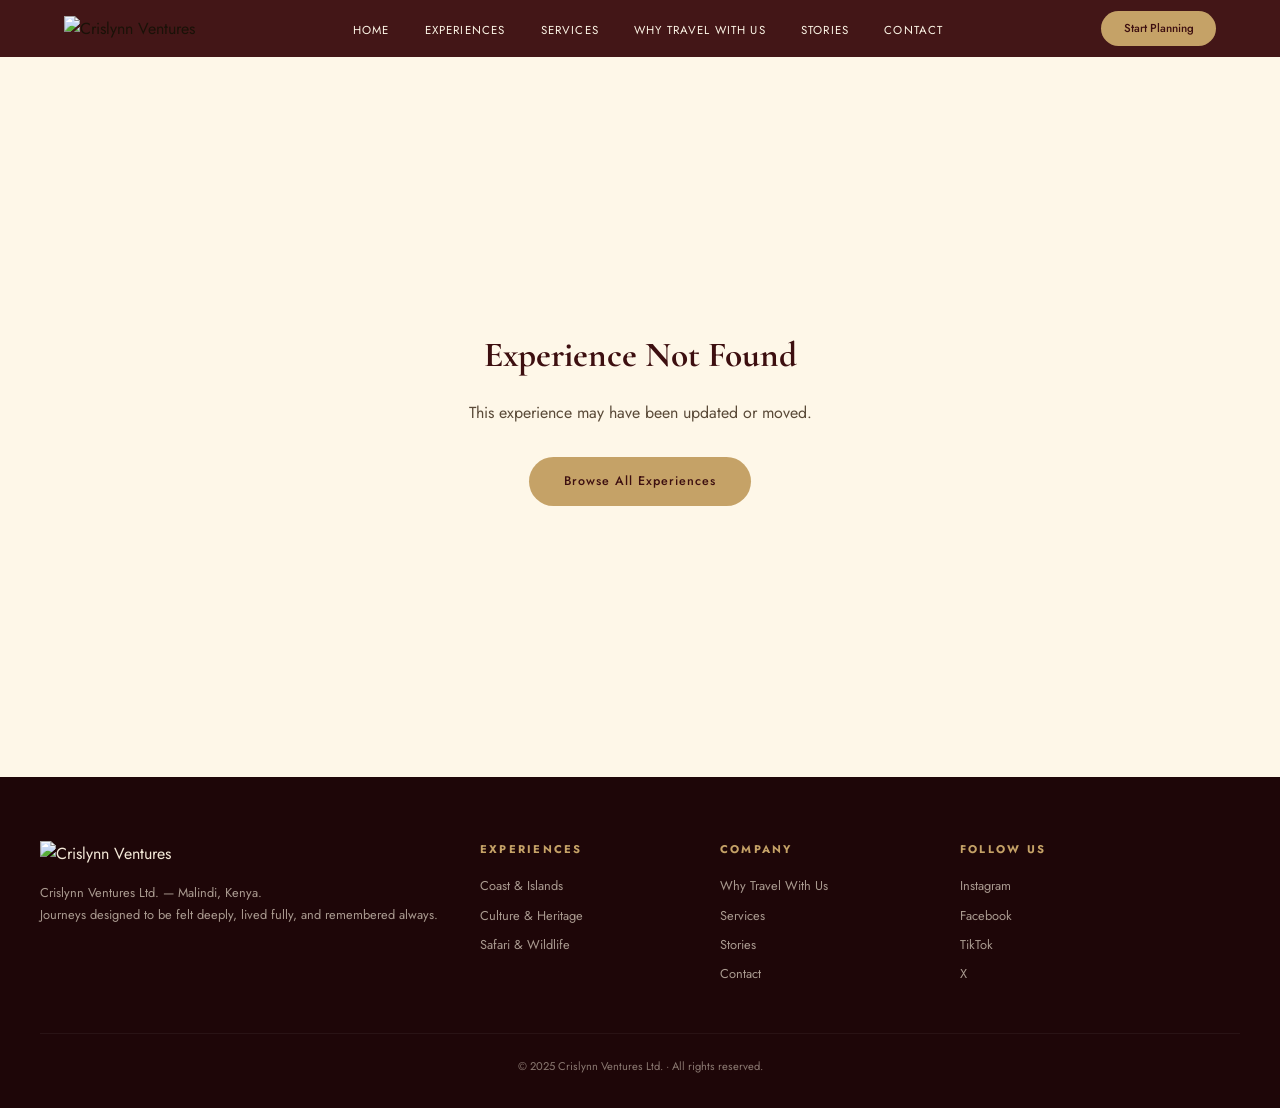
==== commit 248ce229: "Update experience.html" ====
--- a/experience.html
+++ b/experience.html
@@ -133,7 +133,7 @@
     }
     .itin-text{font-size:0.88rem;color:var(--text);line-height:1.6;padding-top:4px;}
 
-    /* GALLERY — Masonry-style grid */
+    /* ── GALLERY ── */
     .gallery-grid{
       display:grid;
       grid-template-columns:repeat(3,1fr);
@@ -148,6 +148,32 @@
     .gallery-grid .g-item:hover{transform:scale(1.02);box-shadow:0 12px 32px rgba(18,4,4,0.22);z-index:2;}
     .gallery-grid .g-item.wide{grid-column:span 2;}
     .gallery-grid .g-item.tall{grid-row:span 2;}
+
+    /* Hidden tiles (shown after expand) */
+    .gallery-grid .g-item.g-hidden{display:none;}
+
+    /* "+X more" overlay on tile 4 */
+    .g-more-overlay{
+      position:absolute;inset:0;
+      background:rgba(20,5,5,0.70);
+      backdrop-filter:blur(4px);
+      display:flex;flex-direction:column;
+      align-items:center;justify-content:center;gap:0.45rem;
+      border-radius:4px;
+      transition:background 0.25s;
+      pointer-events:none; /* click goes through to tile */
+    }
+    .g-item.g-trigger:hover .g-more-overlay{background:rgba(20,5,5,0.50);}
+    .g-more-count{
+      font-family:'Cormorant Garamond',serif;
+      font-size:2.4rem;font-weight:600;
+      color:var(--white);line-height:1;
+    }
+    .g-more-label{
+      font-size:0.6rem;letter-spacing:0.24em;
+      text-transform:uppercase;color:var(--gold-lt);
+    }
+
     .g-img{width:100%;height:100%;object-fit:cover;display:block;}
     .g-video-thumb{
       width:100%;height:100%;
@@ -259,7 +285,7 @@
 <body>
 
 <nav class="navbar" id="navbar">
-  <a href="index.html"><img class="nav-logo-img" src="[data-uri]" alt="Crislynn Ventures"/></a>
+  <a href="index.html"><img class="nav-logo-img" src="assets/logo.png" alt="Crislynn Ventures"/></a>
   <ul class="nav-links" id="navLinks">
     <li><a href="index.html#home">HOME</a></li>
     <li><a href="experiences.html">EXPERIENCES</a></li>
@@ -343,13 +369,13 @@
       </div>
     </aside>
   </div>
-</div><!-- #exp-content -->
+</div>
 
 <!-- FOOTER -->
 <footer class="footer">
   <div class="footer-inner">
     <div class="footer-brand">
-      <img class="footer-logo" src="[data-uri]" alt="Crislynn Ventures"/>
+      <img class="footer-logo" src="assets/logo.png" alt="Crislynn Ventures"/>
       <p>Crislynn Ventures Ltd. &mdash; Malindi, Kenya.<br>Journeys designed to be felt deeply, lived fully, and remembered always.</p>
     </div>
     <div class="footer-col">
@@ -384,7 +410,7 @@
 const SB_KEY = 'eyJhbGciOiJIUzI1NiIsInR5cCI6IkpXVCJ9.eyJpc3MiOiJzdXBhYmFzZSIsInJlZiI6ImhjYWxjeXl6d3R3YnVwa3hwd2tuIiwicm9sZSI6ImFub24iLCJpYXQiOjE3NzM1NzM2NjksImV4cCI6MjA4OTE0OTY2OX0.-VkzGML-CQIuWhH49iybrxwxnX1ClCeOSim_mjfZ4gM';
 
 // ══════════════════════════════════════════════════════════
-// HERO VIDEOS — YouTube IDs per slug
+// HERO VIDEOS
 // ══════════════════════════════════════════════════════════
 const HERO_VIDS = {
   'watamu-marine-explorer':    'UkzBRSyiako',
@@ -408,9 +434,7 @@
 };
 
 // ══════════════════════════════════════════════════════════
-// GALLERY ITEMS — 12+ per slug (images + videos)
-// Format: {t:'img'|'vid', s:url, w:bool, h:bool}
-// w=wide (span 2 cols), h=tall (span 2 rows)
+// GALLERY ITEMS
 // ══════════════════════════════════════════════════════════
 const GALLERIES = {
   'default': [
@@ -534,16 +558,12 @@
   ],
 };
 
-// Reuse default for any slug not specifically listed
 ['tsavo-east-safari','tsavo-east-one-day','tsavo-amboseli','bush-to-beach-maasai-mara',
  'mombasa-old-town','dhow-cruise-malindi','malindi-heritage-trail','craft-culture-canyon',
  'ancient-stones-mangrove','golden-sands-marafa'].forEach(s => {
   if (!GALLERIES[s]) GALLERIES[s] = GALLERIES['default'];
 });
 
-// ══════════════════════════════════════════════════════════
-// HERO FALLBACK IMAGES
-// ══════════════════════════════════════════════════════════
 const HERO_IMGS = {
   'watamu-marine-explorer':   'https://images.pexels.com/photos/1287460/pexels-photo-1287460.jpeg?auto=compress&cs=tinysrgb&w=1600',
   'lamu-cultural-heritage':   'https://images.pexels.com/photos/3889843/pexels-photo-3889843.jpeg?auto=compress&cs=tinysrgb&w=1600',
@@ -557,52 +577,155 @@
 };
 
 // ══════════════════════════════════════════════════════════
+// GALLERY — preview 4, expand on click
+// ══════════════════════════════════════════════════════════
+const PREVIEW_COUNT = 4;
+
+function buildGallery(slug, exp) {
+  const el = document.getElementById('galleryGrid');
+  let items;
+  if (exp.gallery_images && exp.gallery_images.length >= 6) {
+    items = exp.gallery_images.map(s => ({t:'img', s}));
+    const vidId = HERO_VIDS[slug] || HERO_VIDS['default'];
+    items.splice(5, 0, {t:'vid', s:`https://www.youtube.com/embed/${vidId}`});
+    items.splice(11, 0, {t:'vid', s:`https://www.youtube.com/embed/${vidId}?start=60`});
+  } else {
+    items = GALLERIES[slug] || GALLERIES['default'];
+  }
+
+  const total   = items.length;
+  const hidden  = total - PREVIEW_COUNT;  // items beyond the 4 visible
+  const showAll = hidden <= 0;            // nothing to hide
+
+  el.innerHTML = items.map((item, idx) => {
+    const isPreview = idx < PREVIEW_COUNT;          // first 4 always visible
+    const isTrigger = idx === PREVIEW_COUNT - 1;    // 4th tile = the trigger
+    const isHidden  = idx >= PREVIEW_COUNT;
+
+    const cls = [
+      'g-item',
+      item.w ? 'wide' : '',
+      item.h ? 'tall' : '',
+      isHidden && !showAll ? 'g-hidden' : '',
+      isTrigger && !showAll ? 'g-trigger' : '',
+    ].filter(Boolean).join(' ');
+
+    let inner = '';
+    if (item.t === 'vid') {
+      inner = `<div class="g-video-thumb">
+        <div class="play-btn">&#9654;</div>
+        <span class="vid-label">Play Video</span>
+      </div>`;
+    } else {
+      inner = `<img class="g-img" src="${item.s}" alt="" loading="lazy"/>`;
+    }
+
+    // Attach "+X more" overlay to tile 4 (index 3) when there are hidden items
+    const overlay = (isTrigger && !showAll)
+      ? `<div class="g-more-overlay">
+           <span class="g-more-count">+${hidden}</span>
+           <span class="g-more-label">more photos</span>
+         </div>`
+      : '';
+
+    // Click action: trigger tile expands gallery; other tiles open lightbox
+    const clickAction = (isTrigger && !showAll)
+      ? `expandGallery(event)`
+      : item.t === 'vid'
+        ? `openLB('vid','${item.s}')`
+        : `openLB('img','${item.s}')`;
+
+    return `<div class="${cls}" onclick="${clickAction}">${inner}${overlay}</div>`;
+  }).join('');
+}
+
+function expandGallery(e) {
+  e.stopPropagation();
+  const grid = document.getElementById('galleryGrid');
+
+  // Remove trigger overlay and class from tile 4
+  const trigger = grid.querySelector('.g-trigger');
+  if (trigger) {
+    trigger.classList.remove('g-trigger');
+    const overlay = trigger.querySelector('.g-more-overlay');
+    if (overlay) overlay.remove();
+
+    // Restore click to lightbox on the trigger tile
+    const img = trigger.querySelector('.g-img');
+    if (img) {
+      trigger.onclick = () => openLB('img', img.src);
+    }
+    const vid = trigger.querySelector('.g-video-thumb');
+    if (vid) {
+      const iframe = trigger.getAttribute('data-src') || '';
+      trigger.onclick = () => openLB('vid', iframe);
+    }
+  }
+
+  // Show all hidden tiles with a stagger animation
+  const hidden = grid.querySelectorAll('.g-hidden');
+  hidden.forEach((tile, i) => {
+    tile.classList.remove('g-hidden');
+    tile.style.opacity = '0';
+    tile.style.transform = 'scale(0.96)';
+    tile.style.transition = `opacity 0.3s ease ${i * 0.05}s, transform 0.3s ease ${i * 0.05}s`;
+    // Force reflow then animate in
+    requestAnimationFrame(() => {
+      requestAnimationFrame(() => {
+        tile.style.opacity = '1';
+        tile.style.transform = 'scale(1)';
+      });
+    });
+  });
+}
+
+// ══════════════════════════════════════════════════════════
 // RENDER EXPERIENCE
 // ══════════════════════════════════════════════════════════
 function renderExp(exp) {
   document.title = exp.title + ' — Crislynn Ventures';
   const slug = exp.slug || '';
 
-  // Hero video or image
+  // Hero
   const vid = HERO_VIDS[slug] || HERO_VIDS['default'];
   const heroWrap = document.getElementById('heroVideoWrap');
   if (vid) {
     heroWrap.innerHTML = `<iframe src="https://www.youtube.com/embed/${vid}?autoplay=1&mute=1&loop=1&playlist=${vid}&controls=0&showinfo=0&rel=0&modestbranding=1&playsinline=1" allow="autoplay; fullscreen" frameborder="0" aria-hidden="true"></iframe>`;
   } else {
     const img = exp.hero_image || HERO_IMGS[slug] || HERO_IMGS['default'];
-    document.getElementById('exp-hero').style.backgroundImage = `url('${img}')`;
-    document.getElementById('exp-hero').style.backgroundSize = 'cover';
-    document.getElementById('exp-hero').style.backgroundPosition = 'center';
+    const hero = document.getElementById('exp-hero');
+    hero.style.backgroundImage = `url('${img}')`;
+    hero.style.backgroundSize = 'cover';
+    hero.style.backgroundPosition = 'center';
   }
 
-  // Text
-  setText('heroCat', exp.category || '');
-  setText('heroTitle', exp.title || '');
+  setText('heroCat',     exp.category || '');
+  setText('heroTitle',   exp.title || '');
   setText('heroTagline', exp.tagline || exp.description || '');
-  setText('chipDuration', exp.duration_tag || '—');
-  setText('chipGroup', exp.group_size || '2–12 guests');
-  setText('chipDep', exp.departures || 'Daily');
-  setText('secTitle', exp.title || '');
-  setText('secDesc', exp.long_desc || exp.description || '');
+  setText('chipDuration',exp.duration_tag || '—');
+  setText('chipGroup',   exp.group_size || '2–12 guests');
+  setText('chipDep',     exp.departures || 'Daily');
+  setText('secTitle',    exp.title || '');
+  setText('secDesc',     exp.long_desc || exp.description || '');
 
   // Itinerary
-  const itin = exp.itinerary || [];
+  const itin   = exp.itinerary || [];
   const itinEl = document.getElementById('itinList');
   itinEl.innerHTML = itin.length
     ? itin.map((item, i) => `<li class="itin-item"><span class="itin-num">0${i+1}</span><span class="itin-text">${item}</span></li>`).join('')
     : '<li class="itin-item"><span class="itin-num">01</span><span class="itin-text">Itinerary details available on booking.</span></li>';
 
-  // Gallery
+  // Gallery (4-preview + expand)
   buildGallery(slug, exp);
 
   // Booking card
   const cardImg = exp.card_image || HERO_IMGS[slug] || HERO_IMGS['default'];
-  const bImg = document.getElementById('bookingImg');
+  const bImg    = document.getElementById('bookingImg');
   bImg.src = cardImg; bImg.alt = exp.title;
   setText('bookingTitle', exp.title);
-  setText('bDur', exp.duration_tag || '—');
-  setText('bGroup', exp.group_size || '2–12 guests');
-  setText('bDep', exp.departures || 'Daily');
+  setText('bDur',   exp.duration_tag || '—');
+  setText('bGroup', exp.group_size   || '2–12 guests');
+  setText('bDep',   exp.departures   || 'Daily');
 
   const inc = exp.includes || [];
   if (inc.length) {
@@ -610,39 +733,8 @@
     document.getElementById('bookingInc').innerHTML = inc.map(i=>`<li>${i}</li>`).join('');
   }
 
-  // Show
-  document.getElementById('exp-loading').style.display = 'none';
-  document.getElementById('exp-content').style.display = 'block';
-}
-
-function buildGallery(slug, exp) {
-  const el = document.getElementById('galleryGrid');
-  // Use DB gallery_images if present, else our curated list
-  let items;
-  if (exp.gallery_images && exp.gallery_images.length >= 6) {
-    items = exp.gallery_images.map(s => ({t:'img', s}));
-    // add videos from our lookup
-    const vidId = HERO_VIDS[slug] || HERO_VIDS['default'];
-    items.splice(5, 0, {t:'vid', s:`https://www.youtube.com/embed/${vidId}`});
-    items.splice(11, 0, {t:'vid', s:`https://www.youtube.com/embed/${vidId}?start=60`});
-  } else {
-    items = GALLERIES[slug] || GALLERIES['default'];
-  }
-
-  el.innerHTML = items.map(item => {
-    const cls = 'g-item' + (item.w?' wide':'') + (item.h?' tall':'');
-    if (item.t === 'vid') {
-      return `<div class="${cls} g-item" onclick="openLB('vid','${item.s}')">
-        <div class="g-video-thumb">
-          <div class="play-btn">&#9654;</div>
-          <span class="vid-label">Play Video</span>
-        </div>
-      </div>`;
-    }
-    return `<div class="${cls} g-item" onclick="openLB('img','${item.s}')">
-      <img class="g-img" src="${item.s}" alt="" loading="lazy"/>
-    </div>`;
-  }).join('');
+  document.getElementById('exp-loading').style.display  = 'none';
+  document.getElementById('exp-content').style.display  = 'block';
 }
 
 // ══════════════════════════════════════════════════════════
@@ -674,7 +766,7 @@
 }
 function showError() {
   document.getElementById('exp-loading').style.display = 'none';
-  document.getElementById('exp-error').style.display = 'flex';
+  document.getElementById('exp-error').style.display   = 'flex';
 }
 
 // ══════════════════════════════════════════════════════════
@@ -684,7 +776,7 @@
   const slug = new URLSearchParams(location.search).get('slug');
   if (!slug) { showError(); return; }
 
-  fetch(`${SB_URL}/rest/v1/experiences?slug=eq.${slug}&active=is.true&select=*`, {
+  fetch(`${SB_URL}/rest/v1/experiences?slug=eq.${slug}&active=eq.true&select=*`, {
     headers: { 'apikey': SB_KEY, 'Authorization': 'Bearer ' + SB_KEY }
   })
   .then(r => r.ok ? r.json() : Promise.reject())
@@ -692,7 +784,6 @@
     if (data && data.length) {
       renderExp(data[0]);
     } else {
-      // Fallback: try without active filter (for preview/draft entries)
       return fetch(`${SB_URL}/rest/v1/experiences?slug=eq.${slug}&select=*`, {
         headers: { 'apikey': SB_KEY, 'Authorization': 'Bearer ' + SB_KEY }
       }).then(r=>r.json()).then(d => {
@@ -710,12 +801,11 @@
   const n = document.getElementById('navLinks');
   if (!h || !n) return;
   h.addEventListener('click', () => {
-    const open = n.style.display==='flex';
+    const open = n.style.display === 'flex';
     n.style.cssText = open ? '' : 'display:flex;flex-direction:column;position:absolute;top:56px;left:0;right:0;background:rgba(61,15,16,0.98);padding:1.5rem;gap:1rem;z-index:999;';
   });
-  window.addEventListener('resize', () => { if (window.innerWidth>768) n.style.cssText=''; });
+  window.addEventListener('resize', () => { if (window.innerWidth > 768) n.style.cssText = ''; });
 })();
 </script>
-
 </body>
 </html>
